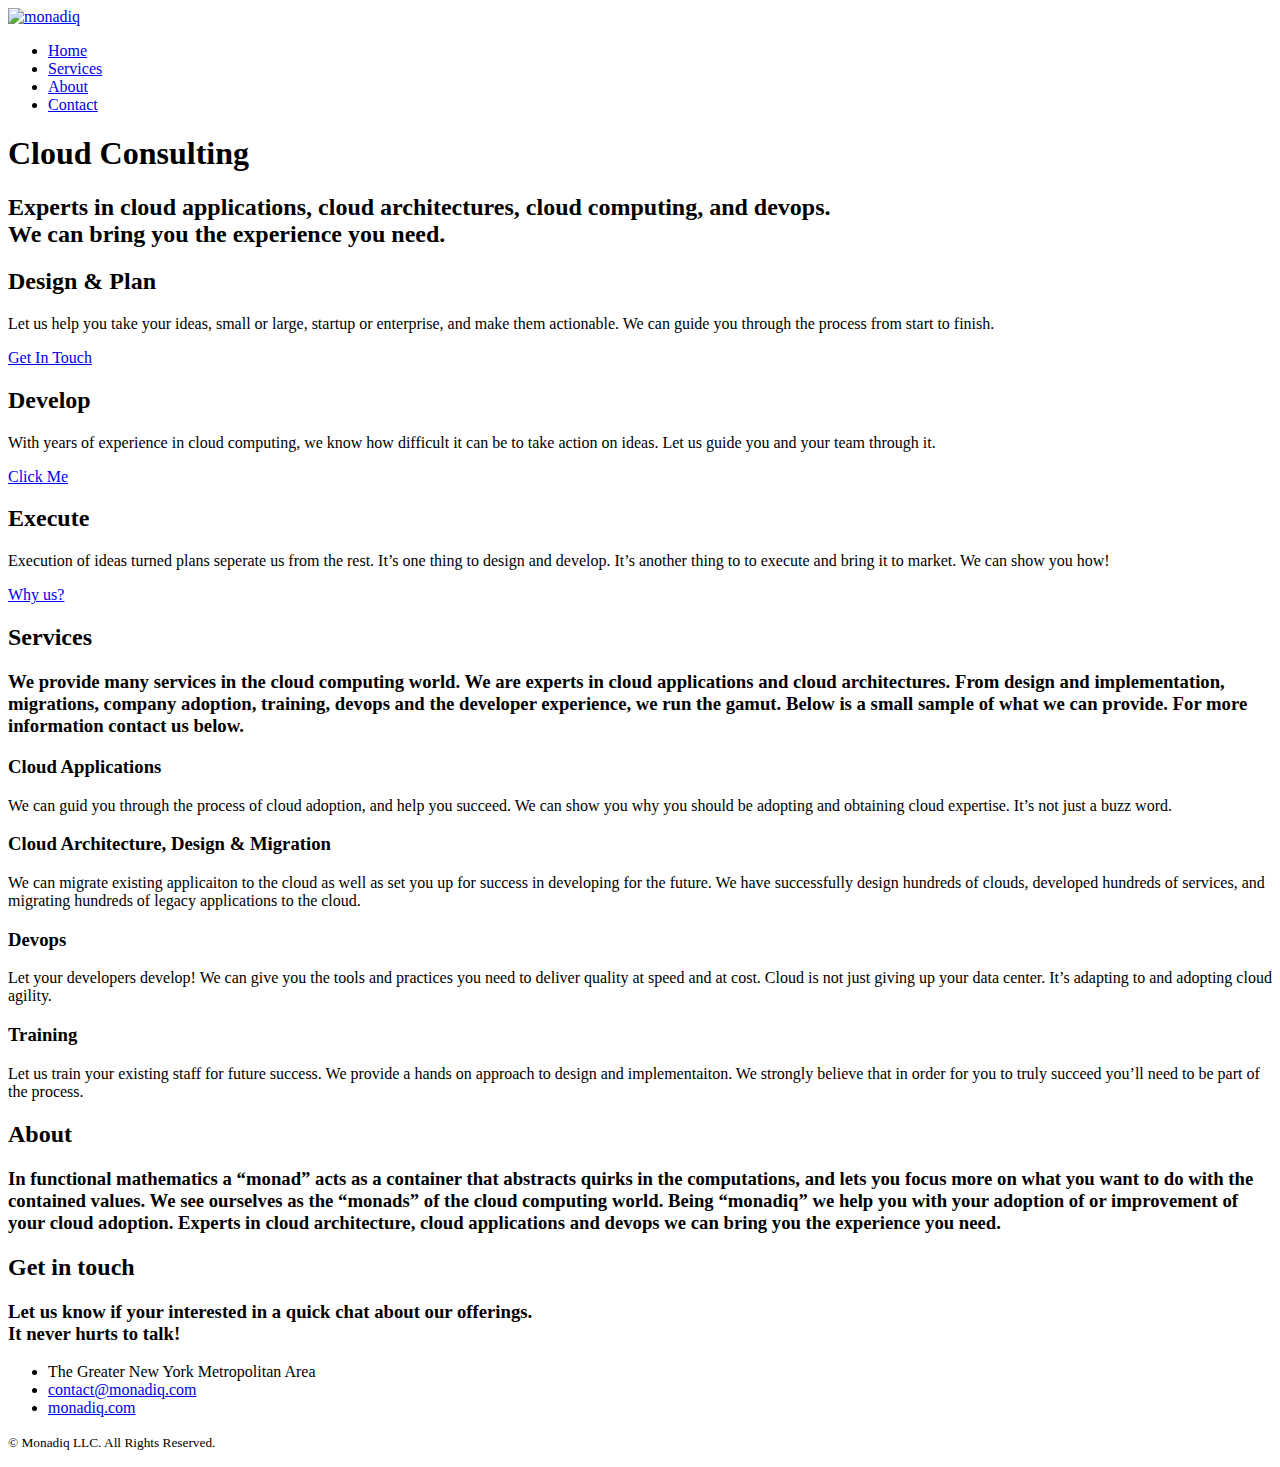
==== index.html @ ca7ffbb7 "Publishing to gh-pages (publish_to_ghpages.sh)" ====
<!DOCTYPE html>




<html>
    <head>
	<meta name="generator" content="Hugo 0.53" />
            <meta charset="utf-8">
    <meta http-equiv="X-UA-Compatible" content="IE=edge">
    <title>monadiq</title>
    <meta name="viewport" content="width=device-width, initial-scale=1">
    <meta name="author" content="Monadiq LLC">
    <meta name="description" content="Monadiq cloud, aws, gcp, devops, application consulting">
    <meta http-equiv="content-language" content="en-us" />
    
    
    <meta property="og:type" content="website" />
    <meta property="og:site_name" content="monadiq">
    <meta property="og:title" content="monadiq">
    <meta property="og:url" content="/">
    <meta property="og:image" content="/images/">
    <meta name="twitter:title" content="monadiq" />
    <meta name="twitter:url" content="/" />
    <meta name="twitter:image" content="/images/" />
    <meta name="twitter:card" content="" />
    
    
    <link rel="canonical" href="/"/>

    
    <link rel="shortcut icon" href="favicon.ico">

    <link href='https://fonts.googleapis.com/css?family=Source+Sans+Pro:400,300,600,400italic,700' rel='stylesheet' type='text/css'>

    
    <link rel="stylesheet" href="/css/style-deps.min.f321f2068bc5b832934e9eb32fdf4650fa324f4d7a8a102cbb58aee7ae71bf0b00b77394a941b11e64320a7fac496cd80399149c5e6f9549c070fa055ccdc829.css" integrity="sha512-8yHyBovFuDKTTp6zL99GUPoyT016ihAsu1iu565xvwsAt3OUqUGxHmQyCn&#43;sSWzYA5kUnF5vlUnAcPoFXM3IKQ==">
    
      
    <link rel="stylesheet" href="/bootstrap.815b1616d095350c9ebb5f67003b7d19ae92b8185551168d74ca5052ece808e6745b57a33bc5a27949bb4b5922bafc38c83a045b3c3f1b0376ed4f39d5b433db.css" integrity="sha512-gVsWFtCVNQyeu19nADt9Ga6SuBhVURaNdMpQUuzoCOZ0W1ejO8WieUm7S1kiuvw4yDoEWzw/GwN27U851bQz2w==">
    
      
    <link rel="stylesheet"  href="/style.03e3108b2dcffe73b0fc70c71392dc4161802241ce9eaed00fd1fae6c4bbd65aa47b1f256360d109dca04913234113a9a2267b70637ff4879b1586f5a9f0cf34.css" integrity="sha512-A&#43;MQiy3P/nOw/HDHE5LcQWGAIkHOnq7QD9H65sS71lqkex8lY2DRCdygSRMjQROpoiZ7cGN/9IebFYb1qfDPNA==">
    
    <script src="js/modernizr-2.6.2.min.js"></script>
    
    

    </head>
    <body>
            <header role="banner" id="fh5co-header" >
        <div class="container">
            
            <nav class="navbar navbar-default">
                <div class="navbar-header">
                    
                    <a href="#" class="js-fh5co-nav-toggle fh5co-nav-toggle" data-toggle="collapse" data-target="#navbar" aria-expanded="false" aria-controls="navbar"><i></i></a>
                    
                    <a class="navbar-brand" href="index.html" style="padding: 5px 0 0 0;">
                        <img id="navbar-brand-logo" src="logo.svg" width="148" height="50" alt="monadiq">
                    </a>
                </div>
                <div id="navbar" class="navbar-collapse collapse">
                  <ul class="nav navbar-nav navbar-right">

                    

                    <li class="active"><a href="#" data-nav-section="home"><span>Home</span></a></li>
                    
                    

                    

                    
                    <li><a href="#" data-nav-section="services"><span>Services</span></a></li> 
                    

                    
                    <li><a href="#" data-nav-section="about"><span>About</span></a></li> 
                    

                    
                    <li><a href="#" data-nav-section="contact"><span>Contact</span></a></li> 
                    

                    
                </ul>
            </div>
        </nav>
        
    </div>
</header>


			<section id="fh5co-home" data-section="home" style="background-image: url(photo.jpg);" data-stellar-background-ratio="0.5">
		<div class="gradient"></div>
		<div class="container">
			<div class="text-wrap">
				<div class="text-inner">
					<div class="row">
						<div class="col-md-8 col-md-offset-2">
							<h1 class="to-animate">Cloud Consulting</h1>
							<h2 class="to-animate">Experts in cloud applications, cloud architectures, cloud computing, and devops. <br/>We can bring you the experience you need.</h2>
						</div>
					</div>
				</div>
			</div>
		</div>
		<div class="slant"></div>
	</section>
		
        	<section id="fh5co-intro">
		<div class="container">
			<div class="row row-bottom-padded-lg">
				
				<div class="fh5co-block to-animate" style="background-image: url(images/img_7.jpg);">
					<div class="overlay-darker"></div>
					<div class="overlay"></div>
					<div class="fh5co-text">
						<i class="fh5co-intro-icon icon-bulb"></i>
						<h2>Design &amp; Plan</h2>
						<p>Let us help you take your ideas, small or large, startup or enterprise, and make them actionable. We can guide you through the process from start to finish.</p>
						
						<p><a href="#" data-nav-section="contact" class="btn btn-primary">Get In Touch</a></p>
						
					</div>
				</div>
				
				<div class="fh5co-block to-animate" style="background-image: url(images/img_8.jpg);">
					<div class="overlay-darker"></div>
					<div class="overlay"></div>
					<div class="fh5co-text">
						<i class="fh5co-intro-icon icon-wrench"></i>
						<h2>Develop</h2>
						<p>With years of experience in cloud computing, we know how difficult it can be to take action on ideas. Let us guide you and your team through it.</p>
						
						<p><a href="#" data-nav-section="services" class="btn btn-primary">Click Me</a></p>
						
					</div>
				</div>
				
				<div class="fh5co-block to-animate" style="background-image: url(images/img_10.jpg);">
					<div class="overlay-darker"></div>
					<div class="overlay"></div>
					<div class="fh5co-text">
						<i class="fh5co-intro-icon icon-bolt"></i>
						<h2>Execute</h2>
						<p>Execution of ideas turned plans seperate us from the rest. It&rsquo;s one thing to design and develop. It&rsquo;s another thing to to execute and bring it to market. We can show you how!</p>
						
						<p><a href="#" data-nav-section="about" class="btn btn-primary">Why us?</a></p>
						
					</div>
				</div>
				
			</div>
			
		</div>
	</section>


		

		

		
        		<section id="fh5co-services" data-section="services" >
		<div class="container">
			<div class="row">
				<div class="col-md-12 section-heading text-left">
					<h2 class=" left-border to-animate">Services</h2>
					<div class="row">
						<div class="col-md-8 subtext to-animate">
							<h3>We provide many services in the cloud computing world. We are experts in cloud applications and cloud architectures. From design and implementation, migrations, company adoption, training, devops and the developer experience, we run the gamut. Below is a small sample of what we can provide. For more information contact us below.</h3>
						</div>
					</div>
				</div>
			</div>
			<div class="row">
			
				<div class="col-md-6 col-sm-6 fh5co-service to-animate">
					<i class="icon to-animate-2 icon-code"></i>
					<h3>Cloud Applications</h3>
					<p>We can guid you through the process of cloud adoption, and help you succeed. We can show you why you should be adopting and obtaining cloud expertise. It&rsquo;s not just a buzz word.</p>
				</div>
				<div class="clearfix visible-sm-block"></div>
			
				<div class="col-md-6 col-sm-6 fh5co-service to-animate">
					<i class="icon to-animate-2 icon-cloud"></i>
					<h3>Cloud Architecture, Design &amp; Migration</h3>
					<p>We can migrate existing applicaiton to the cloud as well as set you up for success in developing for the future. We have successfully design hundreds of clouds, developed hundreds of services, and migrating hundreds of legacy applications to the cloud.</p>
				</div>
				<div class="clearfix visible-sm-block"></div>
			
				<div class="col-md-6 col-sm-6 fh5co-service to-animate">
					<i class="icon to-animate-2 icon-loop"></i>
					<h3>Devops</h3>
					<p>Let your developers develop! We can give you the tools and practices you need to deliver quality at speed and at cost. Cloud is not just giving up your data center. It&rsquo;s adapting to and adopting cloud agility.</p>
				</div>
				<div class="clearfix visible-sm-block"></div>
			
				<div class="col-md-6 col-sm-6 fh5co-service to-animate">
					<i class="icon to-animate-2 icon-monitor"></i>
					<h3>Training</h3>
					<p>Let us train your existing staff for future success. We provide a hands on approach to design and implementaiton. We strongly believe that in order for you to truly succeed you&rsquo;ll need to be part of the process.</p>
				</div>
				<div class="clearfix visible-sm-block"></div>
			
			</div>
		</div>
	</section>
		

		
        		<section id="fh5co-about" data-section="about">
		<div class="container">
			<div class="row">
				<div class="col-md-12 section-heading text-center">
					<h2 class="to-animate">About</h2>
					<div class="row">
						<div class="col-md-8 col-md-offset-2 subtext to-animate">
							<h3>In functional mathematics a &ldquo;monad&rdquo; acts as a container that abstracts quirks in the computations, and lets you focus more on what you want to do with the contained values. We see ourselves as the &ldquo;monads&rdquo; of the cloud computing world. Being &ldquo;monadiq&rdquo; we help you with your adoption of or improvement of your cloud adoption. Experts in cloud architecture, cloud applications and devops we can bring you the experience you need.</h3>
						</div>
					</div>
				</div>
			</div>
			<div class="row">
			
			</div>
		</div>
	</section>
		

		

		
        		<section id="fh5co-contact" data-section="contact">
		<div class="container">
			<div class="row">
				<div class="col-md-12 section-heading text-center">
					<h2 class="to-animate">Get in touch</h2>
					<div class="row">
						<div class="col-md-8 col-md-offset-2 subtext to-animate">
							<h3>Let us know if your interested in a quick chat about our offerings.<br/> It never hurts to talk!</h3>
						</div>
					</div>
				</div>
			</div>
			<div class="row row-bottom-padded-md">
				<div class="col-md-6 to-animate">
					<h3></h3>
					<ul class="fh5co-contact-info">
					
						<li class="fh5co-contact-address "><i class="icon-home"></i>The Greater New York Metropolitan Area</li>
					
						<li class="fh5co-contact-address "><i class="icon-envelope"></i><a href="mailto:contact@monadiq.com?Subject=Interesting%20Services" target="_top">contact@monadiq.com</a></li>
					
						<li class="fh5co-contact-address "><i class="icon-globe"></i><a href="http://www.monadiq.com/" target="_blank">monadiq.com</a></li>
					
					</ul>
				</div>
				
			</div>
		</div>
		
	</section>

        

        
        		<footer id="footer" role="contentinfo">
		<a href="#" class="gotop js-gotop"><i class="icon-arrow-up2"></i></a>
		<div class="container">
			<div class="">
				<div class="col-md-12 text-center">
					<p><small>&copy; Monadiq LLC. All Rights Reserved.</small></p>
				</div>
			</div>
			<div class="row">
				<div class="col-md-12 text-center">
					<ul class="social social-circle">
					
					</ul>
				</div>
			</div>
		</div>
	</footer>

        

        
	<script src="js/jquery.min.js"></script>
	
	<script src="js/jquery.easing.1.3.js"></script>
	
	<script src="js/bootstrap.min.js"></script>
	
	<script src="js/jquery.waypoints.min.js"></script>
	
	<script src="js/jquery.stellar.min.js"></script>
	
	<script src="js/jquery.countTo.js"></script>
	
	<script src="js/jquery.magnific-popup.min.js"></script>
	<script src="js/magnific-popup-options.js"></script>
	
	
	<script src="js/main.js"></script>
    </body>
</html>
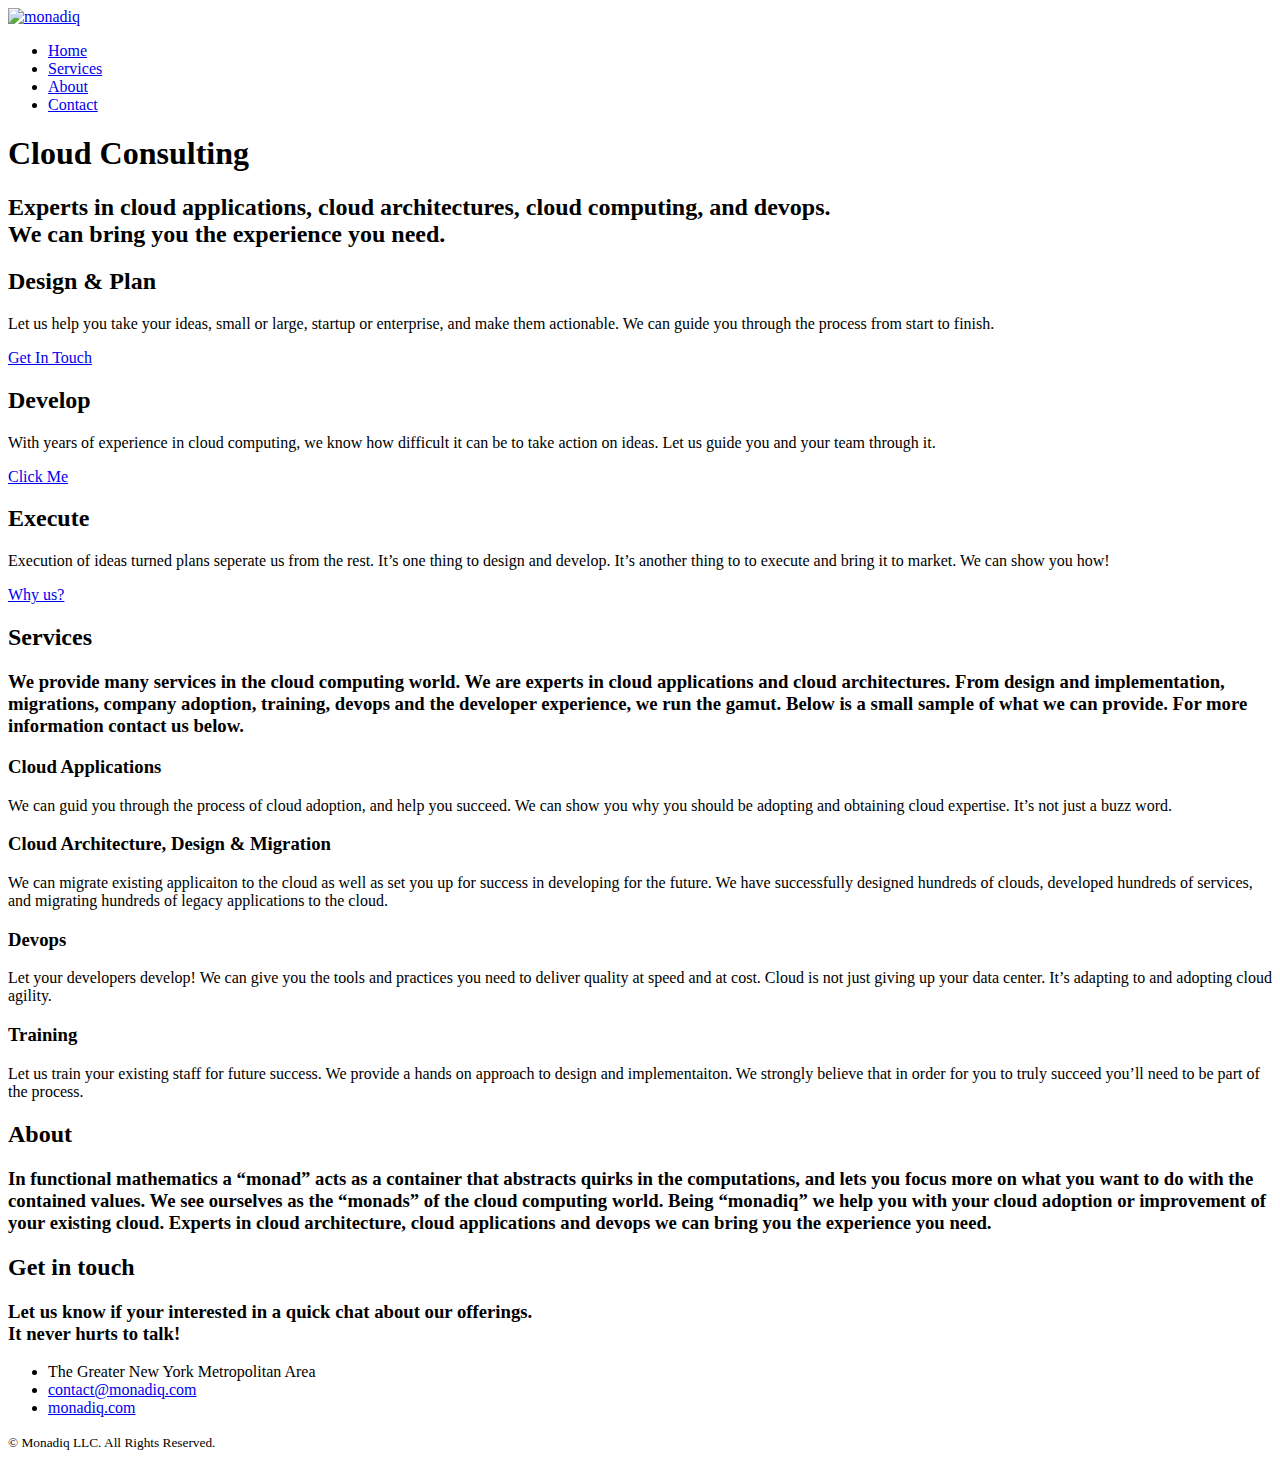
==== commit dc486721: "Publishing to gh-pages (publish_to_ghpages.sh)" ====
--- a/index.html
+++ b/index.html
@@ -34,13 +34,13 @@
     <link href='https://fonts.googleapis.com/css?family=Source+Sans+Pro:400,300,600,400italic,700' rel='stylesheet' type='text/css'>
 
     
-    <link rel="stylesheet" href="/css/style-deps.min.f321f2068bc5b832934e9eb32fdf4650fa324f4d7a8a102cbb58aee7ae71bf0b00b77394a941b11e64320a7fac496cd80399149c5e6f9549c070fa055ccdc829.css" integrity="sha512-8yHyBovFuDKTTp6zL99GUPoyT016ihAsu1iu565xvwsAt3OUqUGxHmQyCn&#43;sSWzYA5kUnF5vlUnAcPoFXM3IKQ==">
+    <link rel="stylesheet" href="/css/style-deps.min.f321f2068bc5b832934e9eb32fdf4650fa324f4d7a8a102cbb58aee7ae71bf0b00b77394a941b11e64320a7fac496cd80399149c5e6f9549c070fa055ccdc829.css" >
     
       
-    <link rel="stylesheet" href="/bootstrap.815b1616d095350c9ebb5f67003b7d19ae92b8185551168d74ca5052ece808e6745b57a33bc5a27949bb4b5922bafc38c83a045b3c3f1b0376ed4f39d5b433db.css" integrity="sha512-gVsWFtCVNQyeu19nADt9Ga6SuBhVURaNdMpQUuzoCOZ0W1ejO8WieUm7S1kiuvw4yDoEWzw/GwN27U851bQz2w==">
+    <link rel="stylesheet" href="/bootstrap.815b1616d095350c9ebb5f67003b7d19ae92b8185551168d74ca5052ece808e6745b57a33bc5a27949bb4b5922bafc38c83a045b3c3f1b0376ed4f39d5b433db.css" >
     
       
-    <link rel="stylesheet"  href="/style.03e3108b2dcffe73b0fc70c71392dc4161802241ce9eaed00fd1fae6c4bbd65aa47b1f256360d109dca04913234113a9a2267b70637ff4879b1586f5a9f0cf34.css" integrity="sha512-A&#43;MQiy3P/nOw/HDHE5LcQWGAIkHOnq7QD9H65sS71lqkex8lY2DRCdygSRMjQROpoiZ7cGN/9IebFYb1qfDPNA==">
+    <link rel="stylesheet"  href="/style.03e3108b2dcffe73b0fc70c71392dc4161802241ce9eaed00fd1fae6c4bbd65aa47b1f256360d109dca04913234113a9a2267b70637ff4879b1586f5a9f0cf34.css" >
     
     <script src="js/modernizr-2.6.2.min.js"></script>
     
@@ -187,7 +187,7 @@
 				<div class="col-md-6 col-sm-6 fh5co-service to-animate">
 					<i class="icon to-animate-2 icon-cloud"></i>
 					<h3>Cloud Architecture, Design &amp; Migration</h3>
-					<p>We can migrate existing applicaiton to the cloud as well as set you up for success in developing for the future. We have successfully design hundreds of clouds, developed hundreds of services, and migrating hundreds of legacy applications to the cloud.</p>
+					<p>We can migrate existing applicaiton to the cloud as well as set you up for success in developing for the future. We have successfully designed hundreds of clouds, developed hundreds of services, and migrating hundreds of legacy applications to the cloud.</p>
 				</div>
 				<div class="clearfix visible-sm-block"></div>
 			
@@ -218,7 +218,7 @@
 					<h2 class="to-animate">About</h2>
 					<div class="row">
 						<div class="col-md-8 col-md-offset-2 subtext to-animate">
-							<h3>In functional mathematics a &ldquo;monad&rdquo; acts as a container that abstracts quirks in the computations, and lets you focus more on what you want to do with the contained values. We see ourselves as the &ldquo;monads&rdquo; of the cloud computing world. Being &ldquo;monadiq&rdquo; we help you with your adoption of or improvement of your cloud adoption. Experts in cloud architecture, cloud applications and devops we can bring you the experience you need.</h3>
+							<h3>In functional mathematics a &ldquo;monad&rdquo; acts as a container that abstracts quirks in the computations, and lets you focus more on what you want to do with the contained values. We see ourselves as the &ldquo;monads&rdquo; of the cloud computing world. Being &ldquo;monadiq&rdquo; we help you with your cloud adoption or improvement of your existing cloud. Experts in cloud architecture, cloud applications and devops we can bring you the experience you need.</h3>
 						</div>
 					</div>
 				</div>
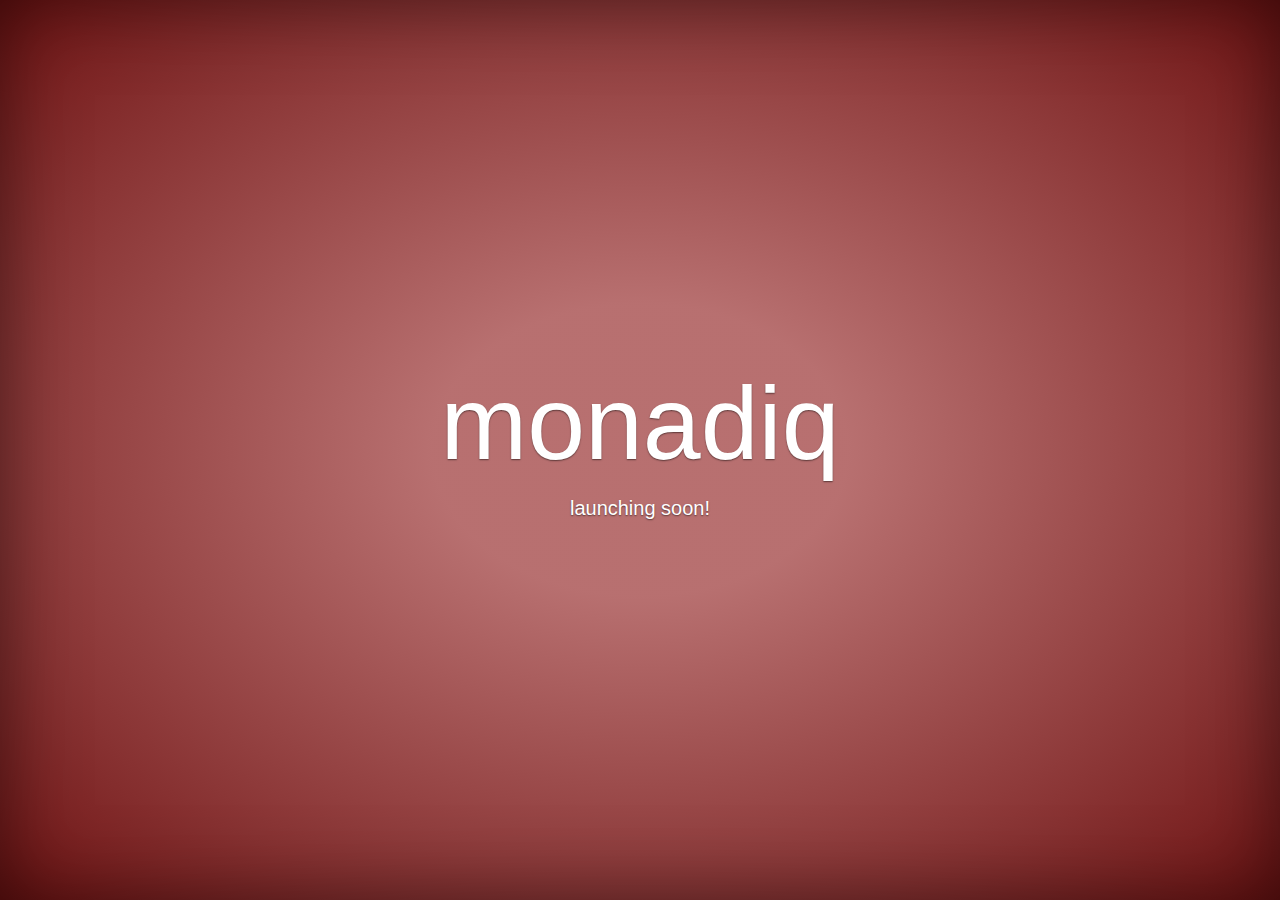
==== commit 3f466f91: "Publishing to gh-pages (publish_to_ghpages.sh)" ====
--- a/index.html
+++ b/index.html
@@ -1,17 +1,13 @@
 <!DOCTYPE html>
-
-
-
-
 <html>
-    <head>
+<head>
 	<meta name="generator" content="Hugo 0.53" />
-            <meta charset="utf-8">
+	    <meta charset="utf-8">
     <meta http-equiv="X-UA-Compatible" content="IE=edge">
     <title>monadiq</title>
     <meta name="viewport" content="width=device-width, initial-scale=1">
     <meta name="author" content="Monadiq LLC">
-    <meta name="description" content="Monadiq cloud, aws, gcp, devops, application consulting">
+    
     <meta http-equiv="content-language" content="en-us" />
     
     
@@ -19,11 +15,6 @@
     <meta property="og:site_name" content="monadiq">
     <meta property="og:title" content="monadiq">
     <meta property="og:url" content="/">
-    <meta property="og:image" content="/images/">
-    <meta name="twitter:title" content="monadiq" />
-    <meta name="twitter:url" content="/" />
-    <meta name="twitter:image" content="/images/" />
-    <meta name="twitter:card" content="" />
     
     
     <link rel="canonical" href="/"/>
@@ -31,279 +22,20 @@
     
     <link rel="shortcut icon" href="favicon.ico">
 
-    <link href='https://fonts.googleapis.com/css?family=Source+Sans+Pro:400,300,600,400italic,700' rel='stylesheet' type='text/css'>
-
-    
-    <link rel="stylesheet" href="/css/style-deps.min.f321f2068bc5b832934e9eb32fdf4650fa324f4d7a8a102cbb58aee7ae71bf0b00b77394a941b11e64320a7fac496cd80399149c5e6f9549c070fa055ccdc829.css" >
-    
-      
-    <link rel="stylesheet" href="/bootstrap.815b1616d095350c9ebb5f67003b7d19ae92b8185551168d74ca5052ece808e6745b57a33bc5a27949bb4b5922bafc38c83a045b3c3f1b0376ed4f39d5b433db.css" >
-    
-      
-    <link rel="stylesheet"  href="/style.03e3108b2dcffe73b0fc70c71392dc4161802241ce9eaed00fd1fae6c4bbd65aa47b1f256360d109dca04913234113a9a2267b70637ff4879b1586f5a9f0cf34.css" >
-    
-    <script src="js/modernizr-2.6.2.min.js"></script>
+    <link href="https://stackpath.bootstrapcdn.com/bootstrap/4.3.1/css/bootstrap.min.css" rel="stylesheet" integrity="sha384-ggOyR0iXCbMQv3Xipma34MD+dH/1fQ784/j6cY/iJTQUOhcWr7x9JvoRxT2MZw1T" crossorigin="anonymous">
     
     
+    <link rel="stylesheet" href="/css/custom.min.6fac629f5865a666881cee0def6be86bf71fd3d9f972c24fabbce9620d059a281a40a1682d74aa972e80486e634557cd5824b2d861fbabe2da47fe789d785f31.css" >
 
-    </head>
-    <body>
-            <header role="banner" id="fh5co-header" >
-        <div class="container">
-            
-            <nav class="navbar navbar-default">
-                <div class="navbar-header">
-                    
-                    <a href="#" class="js-fh5co-nav-toggle fh5co-nav-toggle" data-toggle="collapse" data-target="#navbar" aria-expanded="false" aria-controls="navbar"><i></i></a>
-                    
-                    <a class="navbar-brand" href="index.html" style="padding: 5px 0 0 0;">
-                        <img id="navbar-brand-logo" src="logo.svg" width="148" height="50" alt="monadiq">
-                    </a>
-                </div>
-                <div id="navbar" class="navbar-collapse collapse">
-                  <ul class="nav navbar-nav navbar-right">
-
-                    
-
-                    <li class="active"><a href="#" data-nav-section="home"><span>Home</span></a></li>
-                    
-                    
-
-                    
-
-                    
-                    <li><a href="#" data-nav-section="services"><span>Services</span></a></li> 
-                    
-
-                    
-                    <li><a href="#" data-nav-section="about"><span>About</span></a></li> 
-                    
-
-                    
-                    <li><a href="#" data-nav-section="contact"><span>Contact</span></a></li> 
-                    
-
-                    
-                </ul>
-            </div>
-        </nav>
-        
-    </div>
-</header>
+</head>
+<body class="text-center">
+	<div class="cover-container d-flex w-100 h-100 p-3 mx-auto flex-column justify-content-center">
+		<main role="main" class="inner cover">
+			<h1 class="cover-heading">monadiq</h1>
+			<p class="lead">launching soon!</p>
+		</main>
+	</div>
+</body>
+</html>
 
 
-			<section id="fh5co-home" data-section="home" style="background-image: url(photo.jpg);" data-stellar-background-ratio="0.5">
-		<div class="gradient"></div>
-		<div class="container">
-			<div class="text-wrap">
-				<div class="text-inner">
-					<div class="row">
-						<div class="col-md-8 col-md-offset-2">
-							<h1 class="to-animate">Cloud Consulting</h1>
-							<h2 class="to-animate">Experts in cloud applications, cloud architectures, cloud computing, and devops. <br/>We can bring you the experience you need.</h2>
-						</div>
-					</div>
-				</div>
-			</div>
-		</div>
-		<div class="slant"></div>
-	</section>
-		
-        	<section id="fh5co-intro">
-		<div class="container">
-			<div class="row row-bottom-padded-lg">
-				
-				<div class="fh5co-block to-animate" style="background-image: url(images/img_7.jpg);">
-					<div class="overlay-darker"></div>
-					<div class="overlay"></div>
-					<div class="fh5co-text">
-						<i class="fh5co-intro-icon icon-bulb"></i>
-						<h2>Design &amp; Plan</h2>
-						<p>Let us help you take your ideas, small or large, startup or enterprise, and make them actionable. We can guide you through the process from start to finish.</p>
-						
-						<p><a href="#" data-nav-section="contact" class="btn btn-primary">Get In Touch</a></p>
-						
-					</div>
-				</div>
-				
-				<div class="fh5co-block to-animate" style="background-image: url(images/img_8.jpg);">
-					<div class="overlay-darker"></div>
-					<div class="overlay"></div>
-					<div class="fh5co-text">
-						<i class="fh5co-intro-icon icon-wrench"></i>
-						<h2>Develop</h2>
-						<p>With years of experience in cloud computing, we know how difficult it can be to take action on ideas. Let us guide you and your team through it.</p>
-						
-						<p><a href="#" data-nav-section="services" class="btn btn-primary">Click Me</a></p>
-						
-					</div>
-				</div>
-				
-				<div class="fh5co-block to-animate" style="background-image: url(images/img_10.jpg);">
-					<div class="overlay-darker"></div>
-					<div class="overlay"></div>
-					<div class="fh5co-text">
-						<i class="fh5co-intro-icon icon-bolt"></i>
-						<h2>Execute</h2>
-						<p>Execution of ideas turned plans seperate us from the rest. It&rsquo;s one thing to design and develop. It&rsquo;s another thing to to execute and bring it to market. We can show you how!</p>
-						
-						<p><a href="#" data-nav-section="about" class="btn btn-primary">Why us?</a></p>
-						
-					</div>
-				</div>
-				
-			</div>
-			
-		</div>
-	</section>
-
-
-		
-
-		
-
-		
-        		<section id="fh5co-services" data-section="services" >
-		<div class="container">
-			<div class="row">
-				<div class="col-md-12 section-heading text-left">
-					<h2 class=" left-border to-animate">Services</h2>
-					<div class="row">
-						<div class="col-md-8 subtext to-animate">
-							<h3>We provide many services in the cloud computing world. We are experts in cloud applications and cloud architectures. From design and implementation, migrations, company adoption, training, devops and the developer experience, we run the gamut. Below is a small sample of what we can provide. For more information contact us below.</h3>
-						</div>
-					</div>
-				</div>
-			</div>
-			<div class="row">
-			
-				<div class="col-md-6 col-sm-6 fh5co-service to-animate">
-					<i class="icon to-animate-2 icon-code"></i>
-					<h3>Cloud Applications</h3>
-					<p>We can guid you through the process of cloud adoption, and help you succeed. We can show you why you should be adopting and obtaining cloud expertise. It&rsquo;s not just a buzz word.</p>
-				</div>
-				<div class="clearfix visible-sm-block"></div>
-			
-				<div class="col-md-6 col-sm-6 fh5co-service to-animate">
-					<i class="icon to-animate-2 icon-cloud"></i>
-					<h3>Cloud Architecture, Design &amp; Migration</h3>
-					<p>We can migrate existing applicaiton to the cloud as well as set you up for success in developing for the future. We have successfully designed hundreds of clouds, developed hundreds of services, and migrating hundreds of legacy applications to the cloud.</p>
-				</div>
-				<div class="clearfix visible-sm-block"></div>
-			
-				<div class="col-md-6 col-sm-6 fh5co-service to-animate">
-					<i class="icon to-animate-2 icon-loop"></i>
-					<h3>Devops</h3>
-					<p>Let your developers develop! We can give you the tools and practices you need to deliver quality at speed and at cost. Cloud is not just giving up your data center. It&rsquo;s adapting to and adopting cloud agility.</p>
-				</div>
-				<div class="clearfix visible-sm-block"></div>
-			
-				<div class="col-md-6 col-sm-6 fh5co-service to-animate">
-					<i class="icon to-animate-2 icon-monitor"></i>
-					<h3>Training</h3>
-					<p>Let us train your existing staff for future success. We provide a hands on approach to design and implementaiton. We strongly believe that in order for you to truly succeed you&rsquo;ll need to be part of the process.</p>
-				</div>
-				<div class="clearfix visible-sm-block"></div>
-			
-			</div>
-		</div>
-	</section>
-		
-
-		
-        		<section id="fh5co-about" data-section="about">
-		<div class="container">
-			<div class="row">
-				<div class="col-md-12 section-heading text-center">
-					<h2 class="to-animate">About</h2>
-					<div class="row">
-						<div class="col-md-8 col-md-offset-2 subtext to-animate">
-							<h3>In functional mathematics a &ldquo;monad&rdquo; acts as a container that abstracts quirks in the computations, and lets you focus more on what you want to do with the contained values. We see ourselves as the &ldquo;monads&rdquo; of the cloud computing world. Being &ldquo;monadiq&rdquo; we help you with your cloud adoption or improvement of your existing cloud. Experts in cloud architecture, cloud applications and devops we can bring you the experience you need.</h3>
-						</div>
-					</div>
-				</div>
-			</div>
-			<div class="row">
-			
-			</div>
-		</div>
-	</section>
-		
-
-		
-
-		
-        		<section id="fh5co-contact" data-section="contact">
-		<div class="container">
-			<div class="row">
-				<div class="col-md-12 section-heading text-center">
-					<h2 class="to-animate">Get in touch</h2>
-					<div class="row">
-						<div class="col-md-8 col-md-offset-2 subtext to-animate">
-							<h3>Let us know if your interested in a quick chat about our offerings.<br/> It never hurts to talk!</h3>
-						</div>
-					</div>
-				</div>
-			</div>
-			<div class="row row-bottom-padded-md">
-				<div class="col-md-6 to-animate">
-					<h3></h3>
-					<ul class="fh5co-contact-info">
-					
-						<li class="fh5co-contact-address "><i class="icon-home"></i>The Greater New York Metropolitan Area</li>
-					
-						<li class="fh5co-contact-address "><i class="icon-envelope"></i><a href="mailto:contact@monadiq.com?Subject=Interesting%20Services" target="_top">contact@monadiq.com</a></li>
-					
-						<li class="fh5co-contact-address "><i class="icon-globe"></i><a href="http://www.monadiq.com/" target="_blank">monadiq.com</a></li>
-					
-					</ul>
-				</div>
-				
-			</div>
-		</div>
-		
-	</section>
-
-        
-
-        
-        		<footer id="footer" role="contentinfo">
-		<a href="#" class="gotop js-gotop"><i class="icon-arrow-up2"></i></a>
-		<div class="container">
-			<div class="">
-				<div class="col-md-12 text-center">
-					<p><small>&copy; Monadiq LLC. All Rights Reserved.</small></p>
-				</div>
-			</div>
-			<div class="row">
-				<div class="col-md-12 text-center">
-					<ul class="social social-circle">
-					
-					</ul>
-				</div>
-			</div>
-		</div>
-	</footer>
-
-        
-
-        
-	<script src="js/jquery.min.js"></script>
-	
-	<script src="js/jquery.easing.1.3.js"></script>
-	
-	<script src="js/bootstrap.min.js"></script>
-	
-	<script src="js/jquery.waypoints.min.js"></script>
-	
-	<script src="js/jquery.stellar.min.js"></script>
-	
-	<script src="js/jquery.countTo.js"></script>
-	
-	<script src="js/jquery.magnific-popup.min.js"></script>
-	<script src="js/magnific-popup-options.js"></script>
-	
-	
-	<script src="js/main.js"></script>
-    </body>
-</html>--- a/css/custom.min.6fac629f5865a666881cee0def6be86bf71fd3d9f972c24fabbce9620d059a281a40a1682d74aa972e80486e634557cd5824b2d861fbabe2da47fe789d785f31.css
+++ b/css/custom.min.6fac629f5865a666881cee0def6be86bf71fd3d9f972c24fabbce9620d059a281a40a1682d74aa972e80486e634557cd5824b2d861fbabe2da47fe789d785f31.css
@@ -0,0 +1 @@
+a,a:focus,a:hover{color:#fff}.btn-secondary,.btn-secondary:hover,.btn-secondary:focus{color:#333;text-shadow:none;background-color:#fff;border:.05rem solid #fff}html,body{height:100%;background-color:#333}body{display:-ms-flexbox;display:flex;color:#fff;text-shadow:0 .05rem .1rem rgba(0,0,0,.5);box-shadow:inset 0 0 5rem rgba(0,0,0,.5);background:rgba(217,127,127,.08);background:-moz-radial-gradient(center,ellipse cover,rgba(217,127,127,0.08) 0%,rgba(217,127,127,0.8) 0%,rgba(217,127,127,0.8) 23%,rgba(127,11,11,0.8) 100%);background:-webkit-gradient(radial,center center,0px,center center,100%,color-stop(0%,rgba(217,127,127,0.08)),color-stop(0%,rgba(217,127,127,0.8)),color-stop(23%,rgba(217,127,127,0.8)),color-stop(100%,rgba(127,11,11,0.8)));background:-webkit-radial-gradient(center,ellipse cover,rgba(217,127,127,0.08) 0%,rgba(217,127,127,0.8) 0%,rgba(217,127,127,0.8) 23%,rgba(127,11,11,0.8) 100%);background:-o-radial-gradient(center,ellipse cover,rgba(217,127,127,0.08) 0%,rgba(217,127,127,0.8) 0%,rgba(217,127,127,0.8) 23%,rgba(127,11,11,0.8) 100%);background:-ms-radial-gradient(center,ellipse cover,rgba(217,127,127,0.08) 0%,rgba(217,127,127,0.8) 0%,rgba(217,127,127,0.8) 23%,rgba(127,11,11,0.8) 100%);background:radial-gradient(ellipse at center,rgba(217,127,127,0.08) 0%,rgba(217,127,127,0.8) 0%,rgba(217,127,127,0.8) 23%,rgba(127,11,11,0.8) 100%);filter:progid:DXImageTransform.Microsoft.gradient( startColorstr='#d97f7f',endColorstr='#7f0b0b',GradientType=1 )}.cover-container{max-width:42em}.cover-heading{font-size:6.5em}.cover{padding:0 1.5rem}.cover .btn-lg{padding:.75rem 1.25rem;font-weight:700}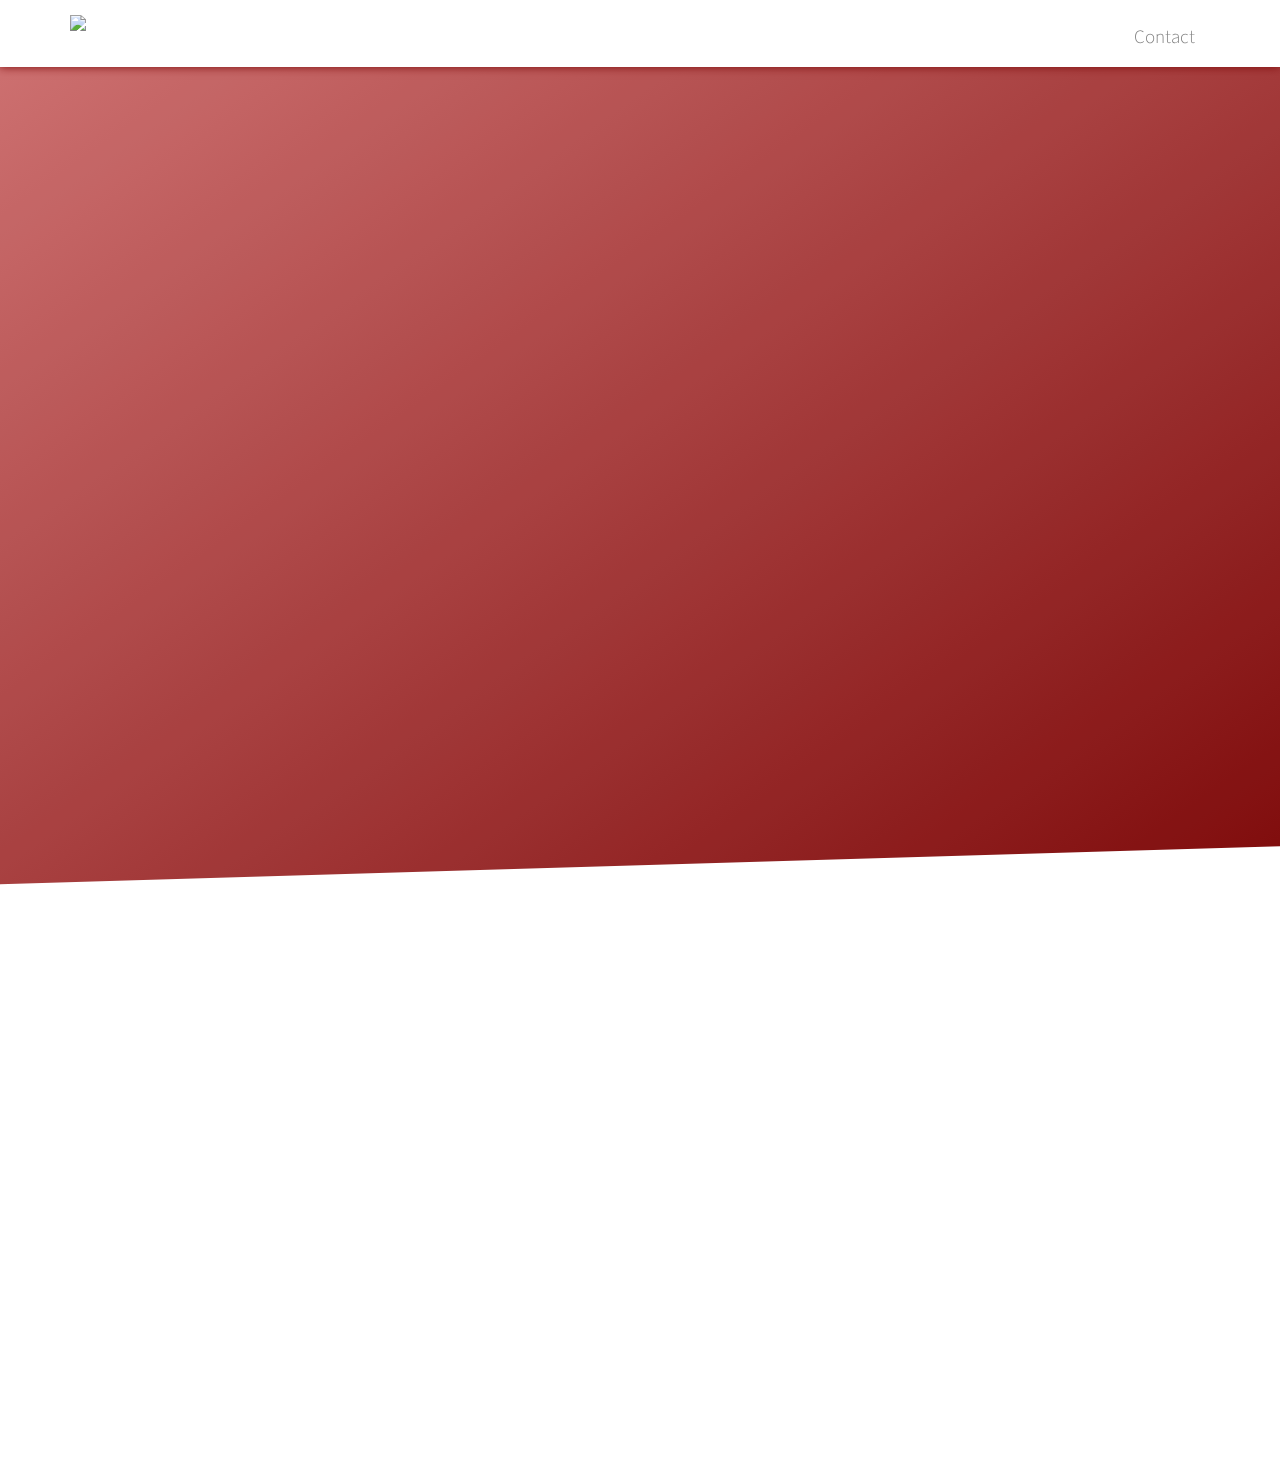
==== commit 8f3c4bc5: "Publishing to gh-pages (publish_to_ghpages.sh)" ====
--- a/index.html
+++ b/index.html
@@ -1,7 +1,12 @@
 <!DOCTYPE html>
+
+
+
+
 <html>
+
 <head>
-	<meta name="generator" content="Hugo 0.53" />
+	<meta name="generator" content="Hugo 0.98.0" />
 	    <meta charset="utf-8">
     <meta http-equiv="X-UA-Compatible" content="IE=edge">
     <title>monadiq</title>
@@ -15,6 +20,11 @@
     <meta property="og:site_name" content="monadiq">
     <meta property="og:title" content="monadiq">
     <meta property="og:url" content="/">
+    <meta property="og:image" content="/images/">
+    <meta name="twitter:title" content="monadiq" />
+    <meta name="twitter:url" content="/" />
+    <meta name="twitter:image" content="/images/" />
+    <meta name="twitter:card" content="" />
     
     
     <link rel="canonical" href="/"/>
@@ -22,20 +32,148 @@
     
     <link rel="shortcut icon" href="favicon.ico">
 
-    <link href="https://stackpath.bootstrapcdn.com/bootstrap/4.3.1/css/bootstrap.min.css" rel="stylesheet" integrity="sha384-ggOyR0iXCbMQv3Xipma34MD+dH/1fQ784/j6cY/iJTQUOhcWr7x9JvoRxT2MZw1T" crossorigin="anonymous">
+    <link href='https://fonts.googleapis.com/css?family=Source+Sans+Pro:400,300,600,400italic,700' rel='stylesheet' type='text/css'>
+
+    
+    <link rel="stylesheet" href="/css/style-deps.min.f005d8c1fc6931a9faeb7b25ad56f354ca8aa191f05a617ed3a826b459cfaf8ab9c00deca1fce5026330f3ecef92274b7e49da7c334dc58d38367b36915479fe.css" >
+    
+      
+    <link rel="stylesheet" href="/bootstrap.6cc6f3437662fa91abf5c04bfdec91a7f2424842b78d21e7d6743aff64d88b045bd6cd35f9b52c4e5d5cd2a872f9a417dfcc9206abeb0950253965354f6d1c9d.css" >
+    
+      
+    <link rel="stylesheet"  href="/style.409059f461083b40867f32d0490a3b5aa1e38848b35913493418d16ac13bc99e906a91005a4d7992bf815142ae06a76057786ed5741d88b21a41b38a99225750.css" >
+    
+    <script src="js/modernizr-2.6.2.min.js"></script>
     
     
-    <link rel="stylesheet" href="/css/custom.min.6fac629f5865a666881cee0def6be86bf71fd3d9f972c24fabbce9620d059a281a40a1682d74aa972e80486e634557cd5824b2d861fbabe2da47fe789d785f31.css" >
 
 </head>
-<body class="text-center">
-	<div class="cover-container d-flex w-100 h-100 p-3 mx-auto flex-column justify-content-center">
-		<main role="main" class="inner cover">
-			<h1 class="cover-heading">monadiq</h1>
-			<p class="lead">launching soon!</p>
-		</main>
-	</div>
-</body>
-</html>
+
+<body>
+	    <header role="banner" id="fh5co-header" >
+        <div class="container">
+            
+            <nav class="navbar navbar-default">
+                <div class="navbar-header">
+                    
+                    <a href="#" class="js-fh5co-nav-toggle fh5co-nav-toggle" data-toggle="collapse" data-target="#navbar" aria-expanded="false" aria-controls="navbar"><i></i></a>
+                    
+                    <a class="navbar-brand" href="index.html" style="padding: 5px 0 0 0;">
+                        <img id="navbar-brand-logo" src="logo.svg" width="148" height="50" alt="monadiq">
+                    </a>
+                </div>
+                <div id="navbar" class="navbar-collapse collapse">
+                  <ul class="nav navbar-nav navbar-right">
+
+                    
+
+                    <li class="active"><a href="#" data-nav-section="home"><span></span></a></li>
+                    
+                    
+
+                    
+
+                    
+
+                    
+
+                    
+                    <li><a href="#" data-nav-section="contact"><span>Contact</span></a></li> 
+                    
+
+                    
+                </ul>
+            </div>
+        </nav>
+        
+    </div>
+</header>
 
 
+		<section id="fh5co-home" data-section="home" style="background-image: url(photo.jpg);" data-stellar-background-ratio="0.5">
+		<div class="gradient"></div>
+		<div class="container">
+			<div class="text-wrap">
+				<div class="text-inner">
+					<div class="row">
+						<div class="col-md-8 col-md-offset-2">
+							<h1 class="to-animate">monadiq</h1>
+							<h2 class="to-animate">Software | Devops | Site Reliability | Product Development</h2>
+						</div>
+					</div>
+				</div>
+			</div>
+		</div>
+		<div class="slant"></div>
+	</section>
+
+		<section id="fh5co-intro">
+		<div class="container">
+			<div class="row row-bottom-padded-lg">
+				
+			</div>
+			
+		</div>
+	</section>
+
+
+	
+
+	
+
+	
+
+	
+
+	
+
+	
+	<section id="fh5co-contact" data-section="contact">
+	<div class="container">
+		<div class="row">
+			<div class="col-md-12 section-heading text-center">
+				<h2 class="to-animate">Contact Us</h2>
+				
+			</div>
+		</div>
+		<div class="row row-bottom-padded-md">
+			<div class="col-md-6 to-animate" style="width: 100%; text-align: center;">
+				
+				
+				
+				
+				<h2><a href="mailto:contact@monadiq.com">contact@monadiq.com</a></h2>
+				
+				
+			</div>
+			
+		</div>
+	</div>
+	
+</section>
+
+	
+
+	
+
+	
+	<script src="js/jquery.min.js"></script>
+	
+	<script src="js/jquery.easing.1.3.js"></script>
+	
+	<script src="js/bootstrap.min.js"></script>
+	
+	<script src="js/jquery.waypoints.min.js"></script>
+	
+	<script src="js/jquery.stellar.min.js"></script>
+	
+	<script src="js/jquery.countTo.js"></script>
+	
+	<script src="js/jquery.magnific-popup.min.js"></script>
+	<script src="js/magnific-popup-options.js"></script>
+	
+	
+	<script src="js/main.js"></script>
+</body>
+
+</html>
--- a/css/style-deps.min.f005d8c1fc6931a9faeb7b25ad56f354ca8aa191f05a617ed3a826b459cfaf8ab9c00deca1fce5026330f3ecef92274b7e49da7c334dc58d38367b36915479fe.css
+++ b/css/style-deps.min.f005d8c1fc6931a9faeb7b25ad56f354ca8aa191f05a617ed3a826b459cfaf8ab9c00deca1fce5026330f3ecef92274b7e49da7c334dc58d38367b36915479fe.css
@@ -0,0 +1,3 @@
+.leaflet-pane,.leaflet-tile,.leaflet-marker-icon,.leaflet-marker-shadow,.leaflet-tile-container,.leaflet-pane>svg,.leaflet-pane>canvas,.leaflet-zoom-box,.leaflet-image-layer,.leaflet-layer{position:absolute;left:0;top:0}.leaflet-container{overflow:hidden}.leaflet-tile,.leaflet-marker-icon,.leaflet-marker-shadow{-webkit-user-select:none;-moz-user-select:none;user-select:none;-webkit-user-drag:none}.leaflet-safari .leaflet-tile{image-rendering:-webkit-optimize-contrast}.leaflet-safari .leaflet-tile-container{width:1600px;height:1600px;-webkit-transform-origin:0 0}.leaflet-marker-icon,.leaflet-marker-shadow{display:block}.leaflet-container .leaflet-overlay-pane svg,.leaflet-container .leaflet-marker-pane img,.leaflet-container .leaflet-shadow-pane img,.leaflet-container .leaflet-tile-pane img,.leaflet-container img.leaflet-image-layer,.leaflet-container .leaflet-tile{max-width:none!important;max-height:none!important}.leaflet-container.leaflet-touch-zoom{-ms-touch-action:pan-x pan-y;touch-action:pan-x pan-y}.leaflet-container.leaflet-touch-drag{-ms-touch-action:pinch-zoom;touch-action:none;touch-action:pinch-zoom}.leaflet-container.leaflet-touch-drag.leaflet-touch-zoom{-ms-touch-action:none;touch-action:none}.leaflet-container{-webkit-tap-highlight-color:transparent}.leaflet-container a{-webkit-tap-highlight-color:rgba(51,181,229,.4)}.leaflet-tile{filter:inherit;visibility:hidden}.leaflet-tile-loaded{visibility:inherit}.leaflet-zoom-box{width:0;height:0;-moz-box-sizing:border-box;box-sizing:border-box;z-index:800}.leaflet-overlay-pane svg{-moz-user-select:none}.leaflet-pane{z-index:400}.leaflet-tile-pane{z-index:200}.leaflet-overlay-pane{z-index:400}.leaflet-shadow-pane{z-index:500}.leaflet-marker-pane{z-index:600}.leaflet-tooltip-pane{z-index:650}.leaflet-popup-pane{z-index:700}.leaflet-map-pane canvas{z-index:100}.leaflet-map-pane svg{z-index:200}.leaflet-vml-shape{width:1px;height:1px}.lvml{behavior:url(#default#VML);display:inline-block;position:absolute}.leaflet-control{position:relative;z-index:800;pointer-events:visiblePainted;pointer-events:auto}.leaflet-top,.leaflet-bottom{position:absolute;z-index:1000;pointer-events:none}.leaflet-top{top:0}.leaflet-right{right:0}.leaflet-bottom{bottom:0}.leaflet-left{left:0}.leaflet-control{float:left;clear:both}.leaflet-right .leaflet-control{float:right}.leaflet-top .leaflet-control{margin-top:10px}.leaflet-bottom .leaflet-control{margin-bottom:10px}.leaflet-left .leaflet-control{margin-left:10px}.leaflet-right .leaflet-control{margin-right:10px}.leaflet-fade-anim .leaflet-tile{will-change:opacity}.leaflet-fade-anim .leaflet-popup{opacity:0;-webkit-transition:opacity .2s linear;-moz-transition:opacity .2s linear;transition:opacity .2s linear}.leaflet-fade-anim .leaflet-map-pane .leaflet-popup{opacity:1}.leaflet-zoom-animated{-webkit-transform-origin:0 0;-ms-transform-origin:0 0;transform-origin:0 0}.leaflet-zoom-anim .leaflet-zoom-animated{will-change:transform}.leaflet-zoom-anim .leaflet-zoom-animated{-webkit-transition:-webkit-transform .25s cubic-bezier(0,0,.25,1);-moz-transition:-moz-transform .25s cubic-bezier(0,0,.25,1);transition:transform .25s cubic-bezier(0,0,.25,1)}.leaflet-zoom-anim .leaflet-tile,.leaflet-pan-anim .leaflet-tile{-webkit-transition:none;-moz-transition:none;transition:none}.leaflet-zoom-anim .leaflet-zoom-hide{visibility:hidden}.leaflet-interactive{cursor:pointer}.leaflet-grab{cursor:-webkit-grab;cursor:-moz-grab;cursor:grab}.leaflet-crosshair,.leaflet-crosshair .leaflet-interactive{cursor:crosshair}.leaflet-popup-pane,.leaflet-control{cursor:auto}.leaflet-dragging .leaflet-grab,.leaflet-dragging .leaflet-grab .leaflet-interactive,.leaflet-dragging .leaflet-marker-draggable{cursor:move;cursor:-webkit-grabbing;cursor:-moz-grabbing;cursor:grabbing}.leaflet-marker-icon,.leaflet-marker-shadow,.leaflet-image-layer,.leaflet-pane>svg path,.leaflet-tile-container{pointer-events:none}.leaflet-marker-icon.leaflet-interactive,.leaflet-image-layer.leaflet-interactive,.leaflet-pane>svg path.leaflet-interactive{pointer-events:visiblePainted;pointer-events:auto}.leaflet-container{background:#ddd;outline:0}.leaflet-container a{color:#0078a8}.leaflet-container a.leaflet-active{outline:2px solid orange}.leaflet-zoom-box{border:2px dotted #38f;background:rgba(255,255,255,.5)}.leaflet-container{font:12px/1.5 helvetica neue,Arial,Helvetica,sans-serif}.leaflet-bar{box-shadow:0 1px 5px rgba(0,0,0,.65);border-radius:4px}.leaflet-bar a,.leaflet-bar a:hover{background-color:#fff;border-bottom:1px solid #ccc;width:26px;height:26px;line-height:26px;display:block;text-align:center;text-decoration:none;color:#000}.leaflet-bar a,.leaflet-control-layers-toggle{background-position:50%;background-repeat:no-repeat;display:block}.leaflet-bar a:hover{background-color:#f4f4f4}.leaflet-bar a:first-child{border-top-left-radius:4px;border-top-right-radius:4px}.leaflet-bar a:last-child{border-bottom-left-radius:4px;border-bottom-right-radius:4px;border-bottom:none}.leaflet-bar a.leaflet-disabled{cursor:default;background-color:#f4f4f4;color:#bbb}.leaflet-touch .leaflet-bar a{width:30px;height:30px;line-height:30px}.leaflet-touch .leaflet-bar a:first-child{border-top-left-radius:2px;border-top-right-radius:2px}.leaflet-touch .leaflet-bar a:last-child{border-bottom-left-radius:2px;border-bottom-right-radius:2px}.leaflet-control-zoom-in,.leaflet-control-zoom-out{font:700 18px lucida console,Monaco,monospace;text-indent:1px}.leaflet-touch .leaflet-control-zoom-in,.leaflet-touch .leaflet-control-zoom-out{font-size:22px}.leaflet-control-layers{box-shadow:0 1px 5px rgba(0,0,0,.4);background:#fff;border-radius:5px}.leaflet-control-layers-toggle{background-image:url(images/layers.png);width:36px;height:36px}.leaflet-retina .leaflet-control-layers-toggle{background-image:url(images/layers-2x.png);background-size:26px 26px}.leaflet-touch .leaflet-control-layers-toggle{width:44px;height:44px}.leaflet-control-layers .leaflet-control-layers-list,.leaflet-control-layers-expanded .leaflet-control-layers-toggle{display:none}.leaflet-control-layers-expanded .leaflet-control-layers-list{display:block;position:relative}.leaflet-control-layers-expanded{padding:6px 10px 6px 6px;color:#333;background:#fff}.leaflet-control-layers-scrollbar{overflow-y:scroll;overflow-x:hidden;padding-right:5px}.leaflet-control-layers-selector{margin-top:2px;position:relative;top:1px}.leaflet-control-layers label{display:block}.leaflet-control-layers-separator{height:0;border-top:1px solid #ddd;margin:5px -10px 5px -6px}.leaflet-default-icon-path{background-image:url(images/marker-icon.png)}.leaflet-container .leaflet-control-attribution{background:#fff;background:rgba(255,255,255,.7);margin:0}.leaflet-control-attribution,.leaflet-control-scale-line{padding:0 5px;color:#333}.leaflet-control-attribution a{text-decoration:none}.leaflet-control-attribution a:hover{text-decoration:underline}.leaflet-container .leaflet-control-attribution,.leaflet-container .leaflet-control-scale{font-size:11px}.leaflet-left .leaflet-control-scale{margin-left:5px}.leaflet-bottom .leaflet-control-scale{margin-bottom:5px}.leaflet-control-scale-line{border:2px solid #777;border-top:none;line-height:1.1;padding:2px 5px 1px;font-size:11px;white-space:nowrap;overflow:hidden;-moz-box-sizing:border-box;box-sizing:border-box;background:#fff;background:rgba(255,255,255,.5)}.leaflet-control-scale-line:not(:first-child){border-top:2px solid #777;border-bottom:none;margin-top:-2px}.leaflet-control-scale-line:not(:first-child):not(:last-child){border-bottom:2px solid #777}.leaflet-touch .leaflet-control-attribution,.leaflet-touch .leaflet-control-layers,.leaflet-touch .leaflet-bar{box-shadow:none}.leaflet-touch .leaflet-control-layers,.leaflet-touch .leaflet-bar{border:2px solid rgba(0,0,0,.2);background-clip:padding-box}.leaflet-popup{position:absolute;text-align:center;margin-bottom:20px}.leaflet-popup-content-wrapper{padding:1px;text-align:left;border-radius:12px}.leaflet-popup-content{margin:13px 19px;line-height:1.4}.leaflet-popup-content p{margin:18px 0}.leaflet-popup-tip-container{width:40px;height:20px;position:absolute;left:50%;margin-left:-20px;overflow:hidden;pointer-events:none}.leaflet-popup-tip{width:17px;height:17px;padding:1px;margin:-10px auto 0;-webkit-transform:rotate(45deg);-moz-transform:rotate(45deg);-ms-transform:rotate(45deg);transform:rotate(45deg)}.leaflet-popup-content-wrapper,.leaflet-popup-tip{background:#fff;color:#333;box-shadow:0 3px 14px rgba(0,0,0,.4)}.leaflet-container a.leaflet-popup-close-button{position:absolute;top:0;right:0;padding:4px 4px 0 0;border:none;text-align:center;width:18px;height:14px;font:16px/14px Tahoma,Verdana,sans-serif;color:#c3c3c3;text-decoration:none;font-weight:700;background:0 0}.leaflet-container a.leaflet-popup-close-button:hover{color:#999}.leaflet-popup-scrolled{overflow:auto;border-bottom:1px solid #ddd;border-top:1px solid #ddd}.leaflet-oldie .leaflet-popup-content-wrapper{zoom:1}.leaflet-oldie .leaflet-popup-tip{width:24px;margin:0 auto;-ms-filter:"progid:DXImageTransform.Microsoft.Matrix(M11=0.70710678, M12=0.70710678, M21=-0.70710678, M22=0.70710678)";filter:progid:DXImageTransform.Microsoft.Matrix(M11=0.70710678,M12=0.70710678,M21=-0.70710678,M22=0.70710678)}.leaflet-oldie .leaflet-popup-tip-container{margin-top:-1px}.leaflet-oldie .leaflet-control-zoom,.leaflet-oldie .leaflet-control-layers,.leaflet-oldie .leaflet-popup-content-wrapper,.leaflet-oldie .leaflet-popup-tip{border:1px solid #999}.leaflet-div-icon{background:#fff;border:1px solid #666}.leaflet-tooltip{position:absolute;padding:6px;background-color:#fff;border:1px solid #fff;border-radius:3px;color:#222;white-space:nowrap;-webkit-user-select:none;-moz-user-select:none;-ms-user-select:none;user-select:none;pointer-events:none;box-shadow:0 1px 3px rgba(0,0,0,.4)}.leaflet-tooltip.leaflet-clickable{cursor:pointer;pointer-events:auto}.leaflet-tooltip-top:before,.leaflet-tooltip-bottom:before,.leaflet-tooltip-left:before,.leaflet-tooltip-right:before{position:absolute;pointer-events:none;border:6px solid transparent;background:0 0;content:""}.leaflet-tooltip-bottom{margin-top:6px}.leaflet-tooltip-top{margin-top:-6px}.leaflet-tooltip-bottom:before,.leaflet-tooltip-top:before{left:50%;margin-left:-6px}.leaflet-tooltip-top:before{bottom:0;margin-bottom:-12px;border-top-color:#fff}.leaflet-tooltip-bottom:before{top:0;margin-top:-12px;margin-left:-6px;border-bottom-color:#fff}.leaflet-tooltip-left{margin-left:-6px}.leaflet-tooltip-right{margin-left:6px}.leaflet-tooltip-left:before,.leaflet-tooltip-right:before{top:50%;margin-top:-6px}.leaflet-tooltip-left:before{right:0;margin-right:-12px;border-left-color:#fff}.leaflet-tooltip-right:before{left:0;margin-left:-12px;border-right-color:#fff}@charset "UTF-8";/*!Animate.css - http://daneden.me/animate
+Licensed under the MIT license - http://opensource.org/licenses/MIT
+Copyright (c) 2015 Daniel Eden*/.animated{-webkit-animation-duration:1s;animation-duration:1s;-webkit-animation-fill-mode:both;animation-fill-mode:both}.animated.infinite{-webkit-animation-iteration-count:infinite;animation-iteration-count:infinite}.animated.hinge{-webkit-animation-duration:2s;animation-duration:2s}.animated.bounceIn,.animated.bounceOut{-webkit-animation-duration:.75s;animation-duration:.75s}.animated.flipOutX,.animated.flipOutY{-webkit-animation-duration:.75s;animation-duration:.75s}@-webkit-keyframes bounce{from,20%,53%,80%,to{-webkit-animation-timing-function:cubic-bezier(.215,.61,.355,1);animation-timing-function:cubic-bezier(.215,.61,.355,1);-webkit-transform:translate3d(0,0,0);transform:translate3d(0,0,0)}40%,43%{-webkit-animation-timing-function:cubic-bezier(.755,.05,.855,.06);animation-timing-function:cubic-bezier(.755,.05,.855,.06);-webkit-transform:translate3d(0,-30px,0);transform:translate3d(0,-30px,0)}70%{-webkit-animation-timing-function:cubic-bezier(.755,.05,.855,.06);animation-timing-function:cubic-bezier(.755,.05,.855,.06);-webkit-transform:translate3d(0,-15px,0);transform:translate3d(0,-15px,0)}90%{-webkit-transform:translate3d(0,-4px,0);transform:translate3d(0,-4px,0)}}@keyframes bounce{from,20%,53%,80%,to{-webkit-animation-timing-function:cubic-bezier(.215,.61,.355,1);animation-timing-function:cubic-bezier(.215,.61,.355,1);-webkit-transform:translate3d(0,0,0);transform:translate3d(0,0,0)}40%,43%{-webkit-animation-timing-function:cubic-bezier(.755,.05,.855,.06);animation-timing-function:cubic-bezier(.755,.05,.855,.06);-webkit-transform:translate3d(0,-30px,0);transform:translate3d(0,-30px,0)}70%{-webkit-animation-timing-function:cubic-bezier(.755,.05,.855,.06);animation-timing-function:cubic-bezier(.755,.05,.855,.06);-webkit-transform:translate3d(0,-15px,0);transform:translate3d(0,-15px,0)}90%{-webkit-transform:translate3d(0,-4px,0);transform:translate3d(0,-4px,0)}}.bounce{-webkit-animation-name:bounce;animation-name:bounce;-webkit-transform-origin:center bottom;transform-origin:center bottom}@-webkit-keyframes flash{from,50%,to{opacity:1}25%,75%{opacity:0}}@keyframes flash{from,50%,to{opacity:1}25%,75%{opacity:0}}.flash{-webkit-animation-name:flash;animation-name:flash}@-webkit-keyframes pulse{from{-webkit-transform:scale3d(1,1,1);transform:scale3d(1,1,1)}50%{-webkit-transform:scale3d(1.05,1.05,1.05);transform:scale3d(1.05,1.05,1.05)}to{-webkit-transform:scale3d(1,1,1);transform:scale3d(1,1,1)}}@keyframes pulse{from{-webkit-transform:scale3d(1,1,1);transform:scale3d(1,1,1)}50%{-webkit-transform:scale3d(1.05,1.05,1.05);transform:scale3d(1.05,1.05,1.05)}to{-webkit-transform:scale3d(1,1,1);transform:scale3d(1,1,1)}}.pulse{-webkit-animation-name:pulse;animation-name:pulse}@-webkit-keyframes rubberBand{from{-webkit-transform:scale3d(1,1,1);transform:scale3d(1,1,1)}30%{-webkit-transform:scale3d(1.25,.75,1);transform:scale3d(1.25,.75,1)}40%{-webkit-transform:scale3d(.75,1.25,1);transform:scale3d(.75,1.25,1)}50%{-webkit-transform:scale3d(1.15,.85,1);transform:scale3d(1.15,.85,1)}65%{-webkit-transform:scale3d(.95,1.05,1);transform:scale3d(.95,1.05,1)}75%{-webkit-transform:scale3d(1.05,.95,1);transform:scale3d(1.05,.95,1)}to{-webkit-transform:scale3d(1,1,1);transform:scale3d(1,1,1)}}@keyframes rubberBand{from{-webkit-transform:scale3d(1,1,1);transform:scale3d(1,1,1)}30%{-webkit-transform:scale3d(1.25,.75,1);transform:scale3d(1.25,.75,1)}40%{-webkit-transform:scale3d(.75,1.25,1);transform:scale3d(.75,1.25,1)}50%{-webkit-transform:scale3d(1.15,.85,1);transform:scale3d(1.15,.85,1)}65%{-webkit-transform:scale3d(.95,1.05,1);transform:scale3d(.95,1.05,1)}75%{-webkit-transform:scale3d(1.05,.95,1);transform:scale3d(1.05,.95,1)}to{-webkit-transform:scale3d(1,1,1);transform:scale3d(1,1,1)}}.rubberBand{-webkit-animation-name:rubberBand;animation-name:rubberBand}@-webkit-keyframes shake{from,to{-webkit-transform:translate3d(0,0,0);transform:translate3d(0,0,0)}10%,30%,50%,70%,90%{-webkit-transform:translate3d(-10px,0,0);transform:translate3d(-10px,0,0)}20%,40%,60%,80%{-webkit-transform:translate3d(10px,0,0);transform:translate3d(10px,0,0)}}@keyframes shake{from,to{-webkit-transform:translate3d(0,0,0);transform:translate3d(0,0,0)}10%,30%,50%,70%,90%{-webkit-transform:translate3d(-10px,0,0);transform:translate3d(-10px,0,0)}20%,40%,60%,80%{-webkit-transform:translate3d(10px,0,0);transform:translate3d(10px,0,0)}}.shake{-webkit-animation-name:shake;animation-name:shake}@-webkit-keyframes swing{20%{-webkit-transform:rotate3d(0,0,1,15deg);transform:rotate3d(0,0,1,15deg)}40%{-webkit-transform:rotate3d(0,0,1,-10deg);transform:rotate3d(0,0,1,-10deg)}60%{-webkit-transform:rotate3d(0,0,1,5deg);transform:rotate3d(0,0,1,5deg)}80%{-webkit-transform:rotate3d(0,0,1,-5deg);transform:rotate3d(0,0,1,-5deg)}to{-webkit-transform:rotate3d(0,0,1,0);transform:rotate3d(0,0,1,0)}}@keyframes swing{20%{-webkit-transform:rotate3d(0,0,1,15deg);transform:rotate3d(0,0,1,15deg)}40%{-webkit-transform:rotate3d(0,0,1,-10deg);transform:rotate3d(0,0,1,-10deg)}60%{-webkit-transform:rotate3d(0,0,1,5deg);transform:rotate3d(0,0,1,5deg)}80%{-webkit-transform:rotate3d(0,0,1,-5deg);transform:rotate3d(0,0,1,-5deg)}to{-webkit-transform:rotate3d(0,0,1,0);transform:rotate3d(0,0,1,0)}}.swing{-webkit-transform-origin:top center;transform-origin:top center;-webkit-animation-name:swing;animation-name:swing}@-webkit-keyframes tada{from{-webkit-transform:scale3d(1,1,1);transform:scale3d(1,1,1)}10%,20%{-webkit-transform:scale3d(.9,.9,.9)rotate3d(0,0,1,-3deg);transform:scale3d(.9,.9,.9)rotate3d(0,0,1,-3deg)}30%,50%,70%,90%{-webkit-transform:scale3d(1.1,1.1,1.1)rotate3d(0,0,1,3deg);transform:scale3d(1.1,1.1,1.1)rotate3d(0,0,1,3deg)}40%,60%,80%{-webkit-transform:scale3d(1.1,1.1,1.1)rotate3d(0,0,1,-3deg);transform:scale3d(1.1,1.1,1.1)rotate3d(0,0,1,-3deg)}to{-webkit-transform:scale3d(1,1,1);transform:scale3d(1,1,1)}}@keyframes tada{from{-webkit-transform:scale3d(1,1,1);transform:scale3d(1,1,1)}10%,20%{-webkit-transform:scale3d(.9,.9,.9)rotate3d(0,0,1,-3deg);transform:scale3d(.9,.9,.9)rotate3d(0,0,1,-3deg)}30%,50%,70%,90%{-webkit-transform:scale3d(1.1,1.1,1.1)rotate3d(0,0,1,3deg);transform:scale3d(1.1,1.1,1.1)rotate3d(0,0,1,3deg)}40%,60%,80%{-webkit-transform:scale3d(1.1,1.1,1.1)rotate3d(0,0,1,-3deg);transform:scale3d(1.1,1.1,1.1)rotate3d(0,0,1,-3deg)}to{-webkit-transform:scale3d(1,1,1);transform:scale3d(1,1,1)}}.tada{-webkit-animation-name:tada;animation-name:tada}@-webkit-keyframes wobble{from{-webkit-transform:none;transform:none}15%{-webkit-transform:translate3d(-25%,0,0)rotate3d(0,0,1,-5deg);transform:translate3d(-25%,0,0)rotate3d(0,0,1,-5deg)}30%{-webkit-transform:translate3d(20%,0,0)rotate3d(0,0,1,3deg);transform:translate3d(20%,0,0)rotate3d(0,0,1,3deg)}45%{-webkit-transform:translate3d(-15%,0,0)rotate3d(0,0,1,-3deg);transform:translate3d(-15%,0,0)rotate3d(0,0,1,-3deg)}60%{-webkit-transform:translate3d(10%,0,0)rotate3d(0,0,1,2deg);transform:translate3d(10%,0,0)rotate3d(0,0,1,2deg)}75%{-webkit-transform:translate3d(-5%,0,0)rotate3d(0,0,1,-1deg);transform:translate3d(-5%,0,0)rotate3d(0,0,1,-1deg)}to{-webkit-transform:none;transform:none}}@keyframes wobble{from{-webkit-transform:none;transform:none}15%{-webkit-transform:translate3d(-25%,0,0)rotate3d(0,0,1,-5deg);transform:translate3d(-25%,0,0)rotate3d(0,0,1,-5deg)}30%{-webkit-transform:translate3d(20%,0,0)rotate3d(0,0,1,3deg);transform:translate3d(20%,0,0)rotate3d(0,0,1,3deg)}45%{-webkit-transform:translate3d(-15%,0,0)rotate3d(0,0,1,-3deg);transform:translate3d(-15%,0,0)rotate3d(0,0,1,-3deg)}60%{-webkit-transform:translate3d(10%,0,0)rotate3d(0,0,1,2deg);transform:translate3d(10%,0,0)rotate3d(0,0,1,2deg)}75%{-webkit-transform:translate3d(-5%,0,0)rotate3d(0,0,1,-1deg);transform:translate3d(-5%,0,0)rotate3d(0,0,1,-1deg)}to{-webkit-transform:none;transform:none}}.wobble{-webkit-animation-name:wobble;animation-name:wobble}@-webkit-keyframes jello{from,11.1%,to{-webkit-transform:none;transform:none}22.2%{-webkit-transform:skewX(-12.5deg)skewY(-12.5deg);transform:skewX(-12.5deg)skewY(-12.5deg)}33.3%{-webkit-transform:skewX(6.25deg)skewY(6.25deg);transform:skewX(6.25deg)skewY(6.25deg)}44.4%{-webkit-transform:skewX(-3.125deg)skewY(-3.125deg);transform:skewX(-3.125deg)skewY(-3.125deg)}55.5%{-webkit-transform:skewX(1.5625deg)skewY(1.5625deg);transform:skewX(1.5625deg)skewY(1.5625deg)}66.6%{-webkit-transform:skewX(-.78125deg)skewY(-.78125deg);transform:skewX(-.78125deg)skewY(-.78125deg)}77.7%{-webkit-transform:skewX(.390625deg)skewY(.390625deg);transform:skewX(.390625deg)skewY(.390625deg)}88.8%{-webkit-transform:skewX(-.1953125deg)skewY(-.1953125deg);transform:skewX(-.1953125deg)skewY(-.1953125deg)}}@keyframes jello{from,11.1%,to{-webkit-transform:none;transform:none}22.2%{-webkit-transform:skewX(-12.5deg)skewY(-12.5deg);transform:skewX(-12.5deg)skewY(-12.5deg)}33.3%{-webkit-transform:skewX(6.25deg)skewY(6.25deg);transform:skewX(6.25deg)skewY(6.25deg)}44.4%{-webkit-transform:skewX(-3.125deg)skewY(-3.125deg);transform:skewX(-3.125deg)skewY(-3.125deg)}55.5%{-webkit-transform:skewX(1.5625deg)skewY(1.5625deg);transform:skewX(1.5625deg)skewY(1.5625deg)}66.6%{-webkit-transform:skewX(-.78125deg)skewY(-.78125deg);transform:skewX(-.78125deg)skewY(-.78125deg)}77.7%{-webkit-transform:skewX(.390625deg)skewY(.390625deg);transform:skewX(.390625deg)skewY(.390625deg)}88.8%{-webkit-transform:skewX(-.1953125deg)skewY(-.1953125deg);transform:skewX(-.1953125deg)skewY(-.1953125deg)}}.jello{-webkit-animation-name:jello;animation-name:jello;-webkit-transform-origin:center;transform-origin:center}@-webkit-keyframes bounceIn{from,20%,40%,60%,80%,to{-webkit-animation-timing-function:cubic-bezier(.215,.61,.355,1);animation-timing-function:cubic-bezier(.215,.61,.355,1)}0%{opacity:0;-webkit-transform:scale3d(.3,.3,.3);transform:scale3d(.3,.3,.3)}20%{-webkit-transform:scale3d(1.1,1.1,1.1);transform:scale3d(1.1,1.1,1.1)}40%{-webkit-transform:scale3d(.9,.9,.9);transform:scale3d(.9,.9,.9)}60%{opacity:1;-webkit-transform:scale3d(1.03,1.03,1.03);transform:scale3d(1.03,1.03,1.03)}80%{-webkit-transform:scale3d(.97,.97,.97);transform:scale3d(.97,.97,.97)}to{opacity:1;-webkit-transform:scale3d(1,1,1);transform:scale3d(1,1,1)}}@keyframes bounceIn{from,20%,40%,60%,80%,to{-webkit-animation-timing-function:cubic-bezier(.215,.61,.355,1);animation-timing-function:cubic-bezier(.215,.61,.355,1)}0%{opacity:0;-webkit-transform:scale3d(.3,.3,.3);transform:scale3d(.3,.3,.3)}20%{-webkit-transform:scale3d(1.1,1.1,1.1);transform:scale3d(1.1,1.1,1.1)}40%{-webkit-transform:scale3d(.9,.9,.9);transform:scale3d(.9,.9,.9)}60%{opacity:1;-webkit-transform:scale3d(1.03,1.03,1.03);transform:scale3d(1.03,1.03,1.03)}80%{-webkit-transform:scale3d(.97,.97,.97);transform:scale3d(.97,.97,.97)}to{opacity:1;-webkit-transform:scale3d(1,1,1);transform:scale3d(1,1,1)}}.bounceIn{-webkit-animation-name:bounceIn;animation-name:bounceIn}@-webkit-keyframes bounceInDown{from,60%,75%,90%,to{-webkit-animation-timing-function:cubic-bezier(.215,.61,.355,1);animation-timing-function:cubic-bezier(.215,.61,.355,1)}0%{opacity:0;-webkit-transform:translate3d(0,-3000px,0);transform:translate3d(0,-3000px,0)}60%{opacity:1;-webkit-transform:translate3d(0,25px,0);transform:translate3d(0,25px,0)}75%{-webkit-transform:translate3d(0,-10px,0);transform:translate3d(0,-10px,0)}90%{-webkit-transform:translate3d(0,5px,0);transform:translate3d(0,5px,0)}to{-webkit-transform:none;transform:none}}@keyframes bounceInDown{from,60%,75%,90%,to{-webkit-animation-timing-function:cubic-bezier(.215,.61,.355,1);animation-timing-function:cubic-bezier(.215,.61,.355,1)}0%{opacity:0;-webkit-transform:translate3d(0,-3000px,0);transform:translate3d(0,-3000px,0)}60%{opacity:1;-webkit-transform:translate3d(0,25px,0);transform:translate3d(0,25px,0)}75%{-webkit-transform:translate3d(0,-10px,0);transform:translate3d(0,-10px,0)}90%{-webkit-transform:translate3d(0,5px,0);transform:translate3d(0,5px,0)}to{-webkit-transform:none;transform:none}}.bounceInDown{-webkit-animation-name:bounceInDown;animation-name:bounceInDown}@-webkit-keyframes bounceInLeft{from,60%,75%,90%,to{-webkit-animation-timing-function:cubic-bezier(.215,.61,.355,1);animation-timing-function:cubic-bezier(.215,.61,.355,1)}0%{opacity:0;-webkit-transform:translate3d(-3000px,0,0);transform:translate3d(-3000px,0,0)}60%{opacity:1;-webkit-transform:translate3d(25px,0,0);transform:translate3d(25px,0,0)}75%{-webkit-transform:translate3d(-10px,0,0);transform:translate3d(-10px,0,0)}90%{-webkit-transform:translate3d(5px,0,0);transform:translate3d(5px,0,0)}to{-webkit-transform:none;transform:none}}@keyframes bounceInLeft{from,60%,75%,90%,to{-webkit-animation-timing-function:cubic-bezier(.215,.61,.355,1);animation-timing-function:cubic-bezier(.215,.61,.355,1)}0%{opacity:0;-webkit-transform:translate3d(-3000px,0,0);transform:translate3d(-3000px,0,0)}60%{opacity:1;-webkit-transform:translate3d(25px,0,0);transform:translate3d(25px,0,0)}75%{-webkit-transform:translate3d(-10px,0,0);transform:translate3d(-10px,0,0)}90%{-webkit-transform:translate3d(5px,0,0);transform:translate3d(5px,0,0)}to{-webkit-transform:none;transform:none}}.bounceInLeft{-webkit-animation-name:bounceInLeft;animation-name:bounceInLeft}@-webkit-keyframes bounceInRight{from,60%,75%,90%,to{-webkit-animation-timing-function:cubic-bezier(.215,.61,.355,1);animation-timing-function:cubic-bezier(.215,.61,.355,1)}from{opacity:0;-webkit-transform:translate3d(3000px,0,0);transform:translate3d(3000px,0,0)}60%{opacity:1;-webkit-transform:translate3d(-25px,0,0);transform:translate3d(-25px,0,0)}75%{-webkit-transform:translate3d(10px,0,0);transform:translate3d(10px,0,0)}90%{-webkit-transform:translate3d(-5px,0,0);transform:translate3d(-5px,0,0)}to{-webkit-transform:none;transform:none}}@keyframes bounceInRight{from,60%,75%,90%,to{-webkit-animation-timing-function:cubic-bezier(.215,.61,.355,1);animation-timing-function:cubic-bezier(.215,.61,.355,1)}from{opacity:0;-webkit-transform:translate3d(3000px,0,0);transform:translate3d(3000px,0,0)}60%{opacity:1;-webkit-transform:translate3d(-25px,0,0);transform:translate3d(-25px,0,0)}75%{-webkit-transform:translate3d(10px,0,0);transform:translate3d(10px,0,0)}90%{-webkit-transform:translate3d(-5px,0,0);transform:translate3d(-5px,0,0)}to{-webkit-transform:none;transform:none}}.bounceInRight{-webkit-animation-name:bounceInRight;animation-name:bounceInRight}@-webkit-keyframes bounceInUp{from,60%,75%,90%,to{-webkit-animation-timing-function:cubic-bezier(.215,.61,.355,1);animation-timing-function:cubic-bezier(.215,.61,.355,1)}from{opacity:0;-webkit-transform:translate3d(0,3000px,0);transform:translate3d(0,3000px,0)}60%{opacity:1;-webkit-transform:translate3d(0,-20px,0);transform:translate3d(0,-20px,0)}75%{-webkit-transform:translate3d(0,10px,0);transform:translate3d(0,10px,0)}90%{-webkit-transform:translate3d(0,-5px,0);transform:translate3d(0,-5px,0)}to{-webkit-transform:translate3d(0,0,0);transform:translate3d(0,0,0)}}@keyframes bounceInUp{from,60%,75%,90%,to{-webkit-animation-timing-function:cubic-bezier(.215,.61,.355,1);animation-timing-function:cubic-bezier(.215,.61,.355,1)}from{opacity:0;-webkit-transform:translate3d(0,3000px,0);transform:translate3d(0,3000px,0)}60%{opacity:1;-webkit-transform:translate3d(0,-20px,0);transform:translate3d(0,-20px,0)}75%{-webkit-transform:translate3d(0,10px,0);transform:translate3d(0,10px,0)}90%{-webkit-transform:translate3d(0,-5px,0);transform:translate3d(0,-5px,0)}to{-webkit-transform:translate3d(0,0,0);transform:translate3d(0,0,0)}}.bounceInUp{-webkit-animation-name:bounceInUp;animation-name:bounceInUp}@-webkit-keyframes bounceOut{20%{-webkit-transform:scale3d(.9,.9,.9);transform:scale3d(.9,.9,.9)}50%,55%{opacity:1;-webkit-transform:scale3d(1.1,1.1,1.1);transform:scale3d(1.1,1.1,1.1)}to{opacity:0;-webkit-transform:scale3d(.3,.3,.3);transform:scale3d(.3,.3,.3)}}@keyframes bounceOut{20%{-webkit-transform:scale3d(.9,.9,.9);transform:scale3d(.9,.9,.9)}50%,55%{opacity:1;-webkit-transform:scale3d(1.1,1.1,1.1);transform:scale3d(1.1,1.1,1.1)}to{opacity:0;-webkit-transform:scale3d(.3,.3,.3);transform:scale3d(.3,.3,.3)}}.bounceOut{-webkit-animation-name:bounceOut;animation-name:bounceOut}@-webkit-keyframes bounceOutDown{20%{-webkit-transform:translate3d(0,10px,0);transform:translate3d(0,10px,0)}40%,45%{opacity:1;-webkit-transform:translate3d(0,-20px,0);transform:translate3d(0,-20px,0)}to{opacity:0;-webkit-transform:translate3d(0,2000px,0);transform:translate3d(0,2000px,0)}}@keyframes bounceOutDown{20%{-webkit-transform:translate3d(0,10px,0);transform:translate3d(0,10px,0)}40%,45%{opacity:1;-webkit-transform:translate3d(0,-20px,0);transform:translate3d(0,-20px,0)}to{opacity:0;-webkit-transform:translate3d(0,2000px,0);transform:translate3d(0,2000px,0)}}.bounceOutDown{-webkit-animation-name:bounceOutDown;animation-name:bounceOutDown}@-webkit-keyframes bounceOutLeft{20%{opacity:1;-webkit-transform:translate3d(20px,0,0);transform:translate3d(20px,0,0)}to{opacity:0;-webkit-transform:translate3d(-2000px,0,0);transform:translate3d(-2000px,0,0)}}@keyframes bounceOutLeft{20%{opacity:1;-webkit-transform:translate3d(20px,0,0);transform:translate3d(20px,0,0)}to{opacity:0;-webkit-transform:translate3d(-2000px,0,0);transform:translate3d(-2000px,0,0)}}.bounceOutLeft{-webkit-animation-name:bounceOutLeft;animation-name:bounceOutLeft}@-webkit-keyframes bounceOutRight{20%{opacity:1;-webkit-transform:translate3d(-20px,0,0);transform:translate3d(-20px,0,0)}to{opacity:0;-webkit-transform:translate3d(2000px,0,0);transform:translate3d(2000px,0,0)}}@keyframes bounceOutRight{20%{opacity:1;-webkit-transform:translate3d(-20px,0,0);transform:translate3d(-20px,0,0)}to{opacity:0;-webkit-transform:translate3d(2000px,0,0);transform:translate3d(2000px,0,0)}}.bounceOutRight{-webkit-animation-name:bounceOutRight;animation-name:bounceOutRight}@-webkit-keyframes bounceOutUp{20%{-webkit-transform:translate3d(0,-10px,0);transform:translate3d(0,-10px,0)}40%,45%{opacity:1;-webkit-transform:translate3d(0,20px,0);transform:translate3d(0,20px,0)}to{opacity:0;-webkit-transform:translate3d(0,-2000px,0);transform:translate3d(0,-2000px,0)}}@keyframes bounceOutUp{20%{-webkit-transform:translate3d(0,-10px,0);transform:translate3d(0,-10px,0)}40%,45%{opacity:1;-webkit-transform:translate3d(0,20px,0);transform:translate3d(0,20px,0)}to{opacity:0;-webkit-transform:translate3d(0,-2000px,0);transform:translate3d(0,-2000px,0)}}.bounceOutUp{-webkit-animation-name:bounceOutUp;animation-name:bounceOutUp}@-webkit-keyframes fadeIn{from{opacity:0}to{opacity:1}}@keyframes fadeIn{from{opacity:0}to{opacity:1}}.fadeIn{-webkit-animation-name:fadeIn;animation-name:fadeIn}@-webkit-keyframes fadeInDown{from{opacity:0;-webkit-transform:translate3d(0,-50px,0);transform:translate3d(0,-50px,0)}to{opacity:1;-webkit-transform:none;transform:none}}@keyframes fadeInDown{from{opacity:0;-webkit-transform:translate3d(0,-50px,0);transform:translate3d(0,-50px,0)}to{opacity:1;-webkit-transform:none;transform:none}}.fadeInDown{-webkit-animation-name:fadeInDown;animation-name:fadeInDown}@-webkit-keyframes fadeInDownBig{from{opacity:0;-webkit-transform:translate3d(0,-2000px,0);transform:translate3d(0,-2000px,0)}to{opacity:1;-webkit-transform:none;transform:none}}@keyframes fadeInDownBig{from{opacity:0;-webkit-transform:translate3d(0,-2000px,0);transform:translate3d(0,-2000px,0)}to{opacity:1;-webkit-transform:none;transform:none}}.fadeInDownBig{-webkit-animation-name:fadeInDownBig;animation-name:fadeInDownBig}@-webkit-keyframes fadeInLeft{from{opacity:0;-webkit-transform:translate3d(-50px,0,0);transform:translate3d(-50px,0,0)}to{opacity:1;-webkit-transform:none;transform:none}}@keyframes fadeInLeft{from{opacity:0;-webkit-transform:translate3d(-50px,0,0);transform:translate3d(-50px,0,0)}to{opacity:1;-webkit-transform:none;transform:none}}.fadeInLeft{-webkit-animation-name:fadeInLeft;animation-name:fadeInLeft}@-webkit-keyframes fadeInLeftBig{from{opacity:0;-webkit-transform:translate3d(-2000px,0,0);transform:translate3d(-2000px,0,0)}to{opacity:1;-webkit-transform:none;transform:none}}@keyframes fadeInLeftBig{from{opacity:0;-webkit-transform:translate3d(-2000px,0,0);transform:translate3d(-2000px,0,0)}to{opacity:1;-webkit-transform:none;transform:none}}.fadeInLeftBig{-webkit-animation-name:fadeInLeftBig;animation-name:fadeInLeftBig}@-webkit-keyframes fadeInRight{from{opacity:0;-webkit-transform:translate3d(50px,0,0);transform:translate3d(50px,0,0)}to{opacity:1;-webkit-transform:none;transform:none}}@keyframes fadeInRight{from{opacity:0;-webkit-transform:translate3d(50px,0,0);transform:translate3d(50px,0,0)}to{opacity:1;-webkit-transform:none;transform:none}}.fadeInRight{-webkit-animation-name:fadeInRight;animation-name:fadeInRight}@-webkit-keyframes fadeInRightBig{from{opacity:0;-webkit-transform:translate3d(2000px,0,0);transform:translate3d(2000px,0,0)}to{opacity:1;-webkit-transform:none;transform:none}}@keyframes fadeInRightBig{from{opacity:0;-webkit-transform:translate3d(2000px,0,0);transform:translate3d(2000px,0,0)}to{opacity:1;-webkit-transform:none;transform:none}}.fadeInRightBig{-webkit-animation-name:fadeInRightBig;animation-name:fadeInRightBig}@-webkit-keyframes fadeInUp{from{opacity:0;-webkit-transform:translate3d(0,50px,0);transform:translate3d(0,50px,0)}to{opacity:1;-webkit-transform:none;transform:none}}@keyframes fadeInUp{from{opacity:0;-webkit-transform:translate3d(0,50px,0);transform:translate3d(0,50px,0)}to{opacity:1;-webkit-transform:none;transform:none}}.fadeInUp{-webkit-animation-name:fadeInUp;animation-name:fadeInUp}@-webkit-keyframes fadeInUpBig{from{opacity:0;-webkit-transform:translate3d(0,2000px,0);transform:translate3d(0,2000px,0)}to{opacity:1;-webkit-transform:none;transform:none}}@keyframes fadeInUpBig{from{opacity:0;-webkit-transform:translate3d(0,2000px,0);transform:translate3d(0,2000px,0)}to{opacity:1;-webkit-transform:none;transform:none}}.fadeInUpBig{-webkit-animation-name:fadeInUpBig;animation-name:fadeInUpBig}@-webkit-keyframes fadeOut{from{opacity:1}to{opacity:0}}@keyframes fadeOut{from{opacity:1}to{opacity:0}}.fadeOut{-webkit-animation-name:fadeOut;animation-name:fadeOut}@-webkit-keyframes fadeOutDown{from{opacity:1}to{opacity:0;-webkit-transform:translate3d(0,100%,0);transform:translate3d(0,100%,0)}}@keyframes fadeOutDown{from{opacity:1}to{opacity:0;-webkit-transform:translate3d(0,100%,0);transform:translate3d(0,100%,0)}}.fadeOutDown{-webkit-animation-name:fadeOutDown;animation-name:fadeOutDown}@-webkit-keyframes fadeOutDownBig{from{opacity:1}to{opacity:0;-webkit-transform:translate3d(0,2000px,0);transform:translate3d(0,2000px,0)}}@keyframes fadeOutDownBig{from{opacity:1}to{opacity:0;-webkit-transform:translate3d(0,2000px,0);transform:translate3d(0,2000px,0)}}.fadeOutDownBig{-webkit-animation-name:fadeOutDownBig;animation-name:fadeOutDownBig}@-webkit-keyframes fadeOutLeft{from{opacity:1}to{opacity:0;-webkit-transform:translate3d(-100%,0,0);transform:translate3d(-100%,0,0)}}@keyframes fadeOutLeft{from{opacity:1}to{opacity:0;-webkit-transform:translate3d(-100%,0,0);transform:translate3d(-100%,0,0)}}.fadeOutLeft{-webkit-animation-name:fadeOutLeft;animation-name:fadeOutLeft}@-webkit-keyframes fadeOutLeftBig{from{opacity:1}to{opacity:0;-webkit-transform:translate3d(-2000px,0,0);transform:translate3d(-2000px,0,0)}}@keyframes fadeOutLeftBig{from{opacity:1}to{opacity:0;-webkit-transform:translate3d(-2000px,0,0);transform:translate3d(-2000px,0,0)}}.fadeOutLeftBig{-webkit-animation-name:fadeOutLeftBig;animation-name:fadeOutLeftBig}@-webkit-keyframes fadeOutRight{from{opacity:1}to{opacity:0;-webkit-transform:translate3d(100%,0,0);transform:translate3d(100%,0,0)}}@keyframes fadeOutRight{from{opacity:1}to{opacity:0;-webkit-transform:translate3d(100%,0,0);transform:translate3d(100%,0,0)}}.fadeOutRight{-webkit-animation-name:fadeOutRight;animation-name:fadeOutRight}@-webkit-keyframes fadeOutRightBig{from{opacity:1}to{opacity:0;-webkit-transform:translate3d(2000px,0,0);transform:translate3d(2000px,0,0)}}@keyframes fadeOutRightBig{from{opacity:1}to{opacity:0;-webkit-transform:translate3d(2000px,0,0);transform:translate3d(2000px,0,0)}}.fadeOutRightBig{-webkit-animation-name:fadeOutRightBig;animation-name:fadeOutRightBig}@-webkit-keyframes fadeOutUp{from{opacity:1}to{opacity:0;-webkit-transform:translate3d(0,-100%,0);transform:translate3d(0,-100%,0)}}@keyframes fadeOutUp{from{opacity:1}to{opacity:0;-webkit-transform:translate3d(0,-100%,0);transform:translate3d(0,-100%,0)}}.fadeOutUp{-webkit-animation-name:fadeOutUp;animation-name:fadeOutUp}@-webkit-keyframes fadeOutUpBig{from{opacity:1}to{opacity:0;-webkit-transform:translate3d(0,-2000px,0);transform:translate3d(0,-2000px,0)}}@keyframes fadeOutUpBig{from{opacity:1}to{opacity:0;-webkit-transform:translate3d(0,-2000px,0);transform:translate3d(0,-2000px,0)}}.fadeOutUpBig{-webkit-animation-name:fadeOutUpBig;animation-name:fadeOutUpBig}@-webkit-keyframes flip{from{-webkit-transform:perspective(400px)rotate3d(0,1,0,-360deg);transform:perspective(400px)rotate3d(0,1,0,-360deg);-webkit-animation-timing-function:ease-out;animation-timing-function:ease-out}40%{-webkit-transform:perspective(400px)translate3d(0,0,150px)rotate3d(0,1,0,-190deg);transform:perspective(400px)translate3d(0,0,150px)rotate3d(0,1,0,-190deg);-webkit-animation-timing-function:ease-out;animation-timing-function:ease-out}50%{-webkit-transform:perspective(400px)translate3d(0,0,150px)rotate3d(0,1,0,-170deg);transform:perspective(400px)translate3d(0,0,150px)rotate3d(0,1,0,-170deg);-webkit-animation-timing-function:ease-in;animation-timing-function:ease-in}80%{-webkit-transform:perspective(400px)scale3d(.95,.95,.95);transform:perspective(400px)scale3d(.95,.95,.95);-webkit-animation-timing-function:ease-in;animation-timing-function:ease-in}to{-webkit-transform:perspective(400px);transform:perspective(400px);-webkit-animation-timing-function:ease-in;animation-timing-function:ease-in}}@keyframes flip{from{-webkit-transform:perspective(400px)rotate3d(0,1,0,-360deg);transform:perspective(400px)rotate3d(0,1,0,-360deg);-webkit-animation-timing-function:ease-out;animation-timing-function:ease-out}40%{-webkit-transform:perspective(400px)translate3d(0,0,150px)rotate3d(0,1,0,-190deg);transform:perspective(400px)translate3d(0,0,150px)rotate3d(0,1,0,-190deg);-webkit-animation-timing-function:ease-out;animation-timing-function:ease-out}50%{-webkit-transform:perspective(400px)translate3d(0,0,150px)rotate3d(0,1,0,-170deg);transform:perspective(400px)translate3d(0,0,150px)rotate3d(0,1,0,-170deg);-webkit-animation-timing-function:ease-in;animation-timing-function:ease-in}80%{-webkit-transform:perspective(400px)scale3d(.95,.95,.95);transform:perspective(400px)scale3d(.95,.95,.95);-webkit-animation-timing-function:ease-in;animation-timing-function:ease-in}to{-webkit-transform:perspective(400px);transform:perspective(400px);-webkit-animation-timing-function:ease-in;animation-timing-function:ease-in}}.animated.flip{-webkit-backface-visibility:visible;backface-visibility:visible;-webkit-animation-name:flip;animation-name:flip}@-webkit-keyframes flipInX{from{-webkit-transform:perspective(400px)rotate3d(1,0,0,90deg);transform:perspective(400px)rotate3d(1,0,0,90deg);-webkit-animation-timing-function:ease-in;animation-timing-function:ease-in;opacity:0}40%{-webkit-transform:perspective(400px)rotate3d(1,0,0,-20deg);transform:perspective(400px)rotate3d(1,0,0,-20deg);-webkit-animation-timing-function:ease-in;animation-timing-function:ease-in}60%{-webkit-transform:perspective(400px)rotate3d(1,0,0,10deg);transform:perspective(400px)rotate3d(1,0,0,10deg);opacity:1}80%{-webkit-transform:perspective(400px)rotate3d(1,0,0,-5deg);transform:perspective(400px)rotate3d(1,0,0,-5deg)}to{-webkit-transform:perspective(400px);transform:perspective(400px)}}@keyframes flipInX{from{-webkit-transform:perspective(400px)rotate3d(1,0,0,90deg);transform:perspective(400px)rotate3d(1,0,0,90deg);-webkit-animation-timing-function:ease-in;animation-timing-function:ease-in;opacity:0}40%{-webkit-transform:perspective(400px)rotate3d(1,0,0,-20deg);transform:perspective(400px)rotate3d(1,0,0,-20deg);-webkit-animation-timing-function:ease-in;animation-timing-function:ease-in}60%{-webkit-transform:perspective(400px)rotate3d(1,0,0,10deg);transform:perspective(400px)rotate3d(1,0,0,10deg);opacity:1}80%{-webkit-transform:perspective(400px)rotate3d(1,0,0,-5deg);transform:perspective(400px)rotate3d(1,0,0,-5deg)}to{-webkit-transform:perspective(400px);transform:perspective(400px)}}.flipInX{-webkit-backface-visibility:visible!important;backface-visibility:visible!important;-webkit-animation-name:flipInX;animation-name:flipInX}@-webkit-keyframes flipInY{from{-webkit-transform:perspective(400px)rotate3d(0,1,0,90deg);transform:perspective(400px)rotate3d(0,1,0,90deg);-webkit-animation-timing-function:ease-in;animation-timing-function:ease-in;opacity:0}40%{-webkit-transform:perspective(400px)rotate3d(0,1,0,-20deg);transform:perspective(400px)rotate3d(0,1,0,-20deg);-webkit-animation-timing-function:ease-in;animation-timing-function:ease-in}60%{-webkit-transform:perspective(400px)rotate3d(0,1,0,10deg);transform:perspective(400px)rotate3d(0,1,0,10deg);opacity:1}80%{-webkit-transform:perspective(400px)rotate3d(0,1,0,-5deg);transform:perspective(400px)rotate3d(0,1,0,-5deg)}to{-webkit-transform:perspective(400px);transform:perspective(400px)}}@keyframes flipInY{from{-webkit-transform:perspective(400px)rotate3d(0,1,0,90deg);transform:perspective(400px)rotate3d(0,1,0,90deg);-webkit-animation-timing-function:ease-in;animation-timing-function:ease-in;opacity:0}40%{-webkit-transform:perspective(400px)rotate3d(0,1,0,-20deg);transform:perspective(400px)rotate3d(0,1,0,-20deg);-webkit-animation-timing-function:ease-in;animation-timing-function:ease-in}60%{-webkit-transform:perspective(400px)rotate3d(0,1,0,10deg);transform:perspective(400px)rotate3d(0,1,0,10deg);opacity:1}80%{-webkit-transform:perspective(400px)rotate3d(0,1,0,-5deg);transform:perspective(400px)rotate3d(0,1,0,-5deg)}to{-webkit-transform:perspective(400px);transform:perspective(400px)}}.flipInY{-webkit-backface-visibility:visible!important;backface-visibility:visible!important;-webkit-animation-name:flipInY;animation-name:flipInY}@-webkit-keyframes flipOutX{from{-webkit-transform:perspective(400px);transform:perspective(400px)}30%{-webkit-transform:perspective(400px)rotate3d(1,0,0,-20deg);transform:perspective(400px)rotate3d(1,0,0,-20deg);opacity:1}to{-webkit-transform:perspective(400px)rotate3d(1,0,0,90deg);transform:perspective(400px)rotate3d(1,0,0,90deg);opacity:0}}@keyframes flipOutX{from{-webkit-transform:perspective(400px);transform:perspective(400px)}30%{-webkit-transform:perspective(400px)rotate3d(1,0,0,-20deg);transform:perspective(400px)rotate3d(1,0,0,-20deg);opacity:1}to{-webkit-transform:perspective(400px)rotate3d(1,0,0,90deg);transform:perspective(400px)rotate3d(1,0,0,90deg);opacity:0}}.flipOutX{-webkit-animation-name:flipOutX;animation-name:flipOutX;-webkit-backface-visibility:visible!important;backface-visibility:visible!important}@-webkit-keyframes flipOutY{from{-webkit-transform:perspective(400px);transform:perspective(400px)}30%{-webkit-transform:perspective(400px)rotate3d(0,1,0,-15deg);transform:perspective(400px)rotate3d(0,1,0,-15deg);opacity:1}to{-webkit-transform:perspective(400px)rotate3d(0,1,0,90deg);transform:perspective(400px)rotate3d(0,1,0,90deg);opacity:0}}@keyframes flipOutY{from{-webkit-transform:perspective(400px);transform:perspective(400px)}30%{-webkit-transform:perspective(400px)rotate3d(0,1,0,-15deg);transform:perspective(400px)rotate3d(0,1,0,-15deg);opacity:1}to{-webkit-transform:perspective(400px)rotate3d(0,1,0,90deg);transform:perspective(400px)rotate3d(0,1,0,90deg);opacity:0}}.flipOutY{-webkit-backface-visibility:visible!important;backface-visibility:visible!important;-webkit-animation-name:flipOutY;animation-name:flipOutY}@-webkit-keyframes lightSpeedIn{from{-webkit-transform:translate3d(100%,0,0)skewX(-30deg);transform:translate3d(100%,0,0)skewX(-30deg);opacity:0}60%{-webkit-transform:skewX(20deg);transform:skewX(20deg);opacity:1}80%{-webkit-transform:skewX(-5deg);transform:skewX(-5deg);opacity:1}to{-webkit-transform:none;transform:none;opacity:1}}@keyframes lightSpeedIn{from{-webkit-transform:translate3d(100%,0,0)skewX(-30deg);transform:translate3d(100%,0,0)skewX(-30deg);opacity:0}60%{-webkit-transform:skewX(20deg);transform:skewX(20deg);opacity:1}80%{-webkit-transform:skewX(-5deg);transform:skewX(-5deg);opacity:1}to{-webkit-transform:none;transform:none;opacity:1}}.lightSpeedIn{-webkit-animation-name:lightSpeedIn;animation-name:lightSpeedIn;-webkit-animation-timing-function:ease-out;animation-timing-function:ease-out}@-webkit-keyframes lightSpeedOut{from{opacity:1}to{-webkit-transform:translate3d(100%,0,0)skewX(30deg);transform:translate3d(100%,0,0)skewX(30deg);opacity:0}}@keyframes lightSpeedOut{from{opacity:1}to{-webkit-transform:translate3d(100%,0,0)skewX(30deg);transform:translate3d(100%,0,0)skewX(30deg);opacity:0}}.lightSpeedOut{-webkit-animation-name:lightSpeedOut;animation-name:lightSpeedOut;-webkit-animation-timing-function:ease-in;animation-timing-function:ease-in}@-webkit-keyframes rotateIn{from{-webkit-transform-origin:center;transform-origin:center;-webkit-transform:rotate3d(0,0,1,-200deg);transform:rotate3d(0,0,1,-200deg);opacity:0}to{-webkit-transform-origin:center;transform-origin:center;-webkit-transform:none;transform:none;opacity:1}}@keyframes rotateIn{from{-webkit-transform-origin:center;transform-origin:center;-webkit-transform:rotate3d(0,0,1,-200deg);transform:rotate3d(0,0,1,-200deg);opacity:0}to{-webkit-transform-origin:center;transform-origin:center;-webkit-transform:none;transform:none;opacity:1}}.rotateIn{-webkit-animation-name:rotateIn;animation-name:rotateIn}@-webkit-keyframes rotateInDownLeft{from{-webkit-transform-origin:left bottom;transform-origin:left bottom;-webkit-transform:rotate3d(0,0,1,-45deg);transform:rotate3d(0,0,1,-45deg);opacity:0}to{-webkit-transform-origin:left bottom;transform-origin:left bottom;-webkit-transform:none;transform:none;opacity:1}}@keyframes rotateInDownLeft{from{-webkit-transform-origin:left bottom;transform-origin:left bottom;-webkit-transform:rotate3d(0,0,1,-45deg);transform:rotate3d(0,0,1,-45deg);opacity:0}to{-webkit-transform-origin:left bottom;transform-origin:left bottom;-webkit-transform:none;transform:none;opacity:1}}.rotateInDownLeft{-webkit-animation-name:rotateInDownLeft;animation-name:rotateInDownLeft}@-webkit-keyframes rotateInDownRight{from{-webkit-transform-origin:right bottom;transform-origin:right bottom;-webkit-transform:rotate3d(0,0,1,45deg);transform:rotate3d(0,0,1,45deg);opacity:0}to{-webkit-transform-origin:right bottom;transform-origin:right bottom;-webkit-transform:none;transform:none;opacity:1}}@keyframes rotateInDownRight{from{-webkit-transform-origin:right bottom;transform-origin:right bottom;-webkit-transform:rotate3d(0,0,1,45deg);transform:rotate3d(0,0,1,45deg);opacity:0}to{-webkit-transform-origin:right bottom;transform-origin:right bottom;-webkit-transform:none;transform:none;opacity:1}}.rotateInDownRight{-webkit-animation-name:rotateInDownRight;animation-name:rotateInDownRight}@-webkit-keyframes rotateInUpLeft{from{-webkit-transform-origin:left bottom;transform-origin:left bottom;-webkit-transform:rotate3d(0,0,1,45deg);transform:rotate3d(0,0,1,45deg);opacity:0}to{-webkit-transform-origin:left bottom;transform-origin:left bottom;-webkit-transform:none;transform:none;opacity:1}}@keyframes rotateInUpLeft{from{-webkit-transform-origin:left bottom;transform-origin:left bottom;-webkit-transform:rotate3d(0,0,1,45deg);transform:rotate3d(0,0,1,45deg);opacity:0}to{-webkit-transform-origin:left bottom;transform-origin:left bottom;-webkit-transform:none;transform:none;opacity:1}}.rotateInUpLeft{-webkit-animation-name:rotateInUpLeft;animation-name:rotateInUpLeft}@-webkit-keyframes rotateInUpRight{from{-webkit-transform-origin:right bottom;transform-origin:right bottom;-webkit-transform:rotate3d(0,0,1,-90deg);transform:rotate3d(0,0,1,-90deg);opacity:0}to{-webkit-transform-origin:right bottom;transform-origin:right bottom;-webkit-transform:none;transform:none;opacity:1}}@keyframes rotateInUpRight{from{-webkit-transform-origin:right bottom;transform-origin:right bottom;-webkit-transform:rotate3d(0,0,1,-90deg);transform:rotate3d(0,0,1,-90deg);opacity:0}to{-webkit-transform-origin:right bottom;transform-origin:right bottom;-webkit-transform:none;transform:none;opacity:1}}.rotateInUpRight{-webkit-animation-name:rotateInUpRight;animation-name:rotateInUpRight}@-webkit-keyframes rotateOut{from{-webkit-transform-origin:center;transform-origin:center;opacity:1}to{-webkit-transform-origin:center;transform-origin:center;-webkit-transform:rotate3d(0,0,1,200deg);transform:rotate3d(0,0,1,200deg);opacity:0}}@keyframes rotateOut{from{-webkit-transform-origin:center;transform-origin:center;opacity:1}to{-webkit-transform-origin:center;transform-origin:center;-webkit-transform:rotate3d(0,0,1,200deg);transform:rotate3d(0,0,1,200deg);opacity:0}}.rotateOut{-webkit-animation-name:rotateOut;animation-name:rotateOut}@-webkit-keyframes rotateOutDownLeft{from{-webkit-transform-origin:left bottom;transform-origin:left bottom;opacity:1}to{-webkit-transform-origin:left bottom;transform-origin:left bottom;-webkit-transform:rotate3d(0,0,1,45deg);transform:rotate3d(0,0,1,45deg);opacity:0}}@keyframes rotateOutDownLeft{from{-webkit-transform-origin:left bottom;transform-origin:left bottom;opacity:1}to{-webkit-transform-origin:left bottom;transform-origin:left bottom;-webkit-transform:rotate3d(0,0,1,45deg);transform:rotate3d(0,0,1,45deg);opacity:0}}.rotateOutDownLeft{-webkit-animation-name:rotateOutDownLeft;animation-name:rotateOutDownLeft}@-webkit-keyframes rotateOutDownRight{from{-webkit-transform-origin:right bottom;transform-origin:right bottom;opacity:1}to{-webkit-transform-origin:right bottom;transform-origin:right bottom;-webkit-transform:rotate3d(0,0,1,-45deg);transform:rotate3d(0,0,1,-45deg);opacity:0}}@keyframes rotateOutDownRight{from{-webkit-transform-origin:right bottom;transform-origin:right bottom;opacity:1}to{-webkit-transform-origin:right bottom;transform-origin:right bottom;-webkit-transform:rotate3d(0,0,1,-45deg);transform:rotate3d(0,0,1,-45deg);opacity:0}}.rotateOutDownRight{-webkit-animation-name:rotateOutDownRight;animation-name:rotateOutDownRight}@-webkit-keyframes rotateOutUpLeft{from{-webkit-transform-origin:left bottom;transform-origin:left bottom;opacity:1}to{-webkit-transform-origin:left bottom;transform-origin:left bottom;-webkit-transform:rotate3d(0,0,1,-45deg);transform:rotate3d(0,0,1,-45deg);opacity:0}}@keyframes rotateOutUpLeft{from{-webkit-transform-origin:left bottom;transform-origin:left bottom;opacity:1}to{-webkit-transform-origin:left bottom;transform-origin:left bottom;-webkit-transform:rotate3d(0,0,1,-45deg);transform:rotate3d(0,0,1,-45deg);opacity:0}}.rotateOutUpLeft{-webkit-animation-name:rotateOutUpLeft;animation-name:rotateOutUpLeft}@-webkit-keyframes rotateOutUpRight{from{-webkit-transform-origin:right bottom;transform-origin:right bottom;opacity:1}to{-webkit-transform-origin:right bottom;transform-origin:right bottom;-webkit-transform:rotate3d(0,0,1,90deg);transform:rotate3d(0,0,1,90deg);opacity:0}}@keyframes rotateOutUpRight{from{-webkit-transform-origin:right bottom;transform-origin:right bottom;opacity:1}to{-webkit-transform-origin:right bottom;transform-origin:right bottom;-webkit-transform:rotate3d(0,0,1,90deg);transform:rotate3d(0,0,1,90deg);opacity:0}}.rotateOutUpRight{-webkit-animation-name:rotateOutUpRight;animation-name:rotateOutUpRight}@-webkit-keyframes hinge{0%{-webkit-transform-origin:top left;transform-origin:top left;-webkit-animation-timing-function:ease-in-out;animation-timing-function:ease-in-out}20%,60%{-webkit-transform:rotate3d(0,0,1,80deg);transform:rotate3d(0,0,1,80deg);-webkit-transform-origin:top left;transform-origin:top left;-webkit-animation-timing-function:ease-in-out;animation-timing-function:ease-in-out}40%,80%{-webkit-transform:rotate3d(0,0,1,60deg);transform:rotate3d(0,0,1,60deg);-webkit-transform-origin:top left;transform-origin:top left;-webkit-animation-timing-function:ease-in-out;animation-timing-function:ease-in-out;opacity:1}to{-webkit-transform:translate3d(0,700px,0);transform:translate3d(0,700px,0);opacity:0}}@keyframes hinge{0%{-webkit-transform-origin:top left;transform-origin:top left;-webkit-animation-timing-function:ease-in-out;animation-timing-function:ease-in-out}20%,60%{-webkit-transform:rotate3d(0,0,1,80deg);transform:rotate3d(0,0,1,80deg);-webkit-transform-origin:top left;transform-origin:top left;-webkit-animation-timing-function:ease-in-out;animation-timing-function:ease-in-out}40%,80%{-webkit-transform:rotate3d(0,0,1,60deg);transform:rotate3d(0,0,1,60deg);-webkit-transform-origin:top left;transform-origin:top left;-webkit-animation-timing-function:ease-in-out;animation-timing-function:ease-in-out;opacity:1}to{-webkit-transform:translate3d(0,700px,0);transform:translate3d(0,700px,0);opacity:0}}.hinge{-webkit-animation-name:hinge;animation-name:hinge}@-webkit-keyframes rollIn{from{opacity:0;-webkit-transform:translate3d(-100%,0,0)rotate3d(0,0,1,-120deg);transform:translate3d(-100%,0,0)rotate3d(0,0,1,-120deg)}to{opacity:1;-webkit-transform:none;transform:none}}@keyframes rollIn{from{opacity:0;-webkit-transform:translate3d(-100%,0,0)rotate3d(0,0,1,-120deg);transform:translate3d(-100%,0,0)rotate3d(0,0,1,-120deg)}to{opacity:1;-webkit-transform:none;transform:none}}.rollIn{-webkit-animation-name:rollIn;animation-name:rollIn}@-webkit-keyframes rollOut{from{opacity:1}to{opacity:0;-webkit-transform:translate3d(100%,0,0)rotate3d(0,0,1,120deg);transform:translate3d(100%,0,0)rotate3d(0,0,1,120deg)}}@keyframes rollOut{from{opacity:1}to{opacity:0;-webkit-transform:translate3d(100%,0,0)rotate3d(0,0,1,120deg);transform:translate3d(100%,0,0)rotate3d(0,0,1,120deg)}}.rollOut{-webkit-animation-name:rollOut;animation-name:rollOut}@-webkit-keyframes zoomIn{from{opacity:0;-webkit-transform:scale3d(.3,.3,.3);transform:scale3d(.3,.3,.3)}50%{opacity:1}}@keyframes zoomIn{from{opacity:0;-webkit-transform:scale3d(.3,.3,.3);transform:scale3d(.3,.3,.3)}50%{opacity:1}}.zoomIn{-webkit-animation-name:zoomIn;animation-name:zoomIn}@-webkit-keyframes zoomInDown{from{opacity:0;-webkit-transform:scale3d(.1,.1,.1)translate3d(0,-1000px,0);transform:scale3d(.1,.1,.1)translate3d(0,-1000px,0);-webkit-animation-timing-function:cubic-bezier(.55,.055,.675,.19);animation-timing-function:cubic-bezier(.55,.055,.675,.19)}60%{opacity:1;-webkit-transform:scale3d(.475,.475,.475)translate3d(0,60px,0);transform:scale3d(.475,.475,.475)translate3d(0,60px,0);-webkit-animation-timing-function:cubic-bezier(.175,.885,.32,1);animation-timing-function:cubic-bezier(.175,.885,.32,1)}}@keyframes zoomInDown{from{opacity:0;-webkit-transform:scale3d(.1,.1,.1)translate3d(0,-1000px,0);transform:scale3d(.1,.1,.1)translate3d(0,-1000px,0);-webkit-animation-timing-function:cubic-bezier(.55,.055,.675,.19);animation-timing-function:cubic-bezier(.55,.055,.675,.19)}60%{opacity:1;-webkit-transform:scale3d(.475,.475,.475)translate3d(0,60px,0);transform:scale3d(.475,.475,.475)translate3d(0,60px,0);-webkit-animation-timing-function:cubic-bezier(.175,.885,.32,1);animation-timing-function:cubic-bezier(.175,.885,.32,1)}}.zoomInDown{-webkit-animation-name:zoomInDown;animation-name:zoomInDown}@-webkit-keyframes zoomInLeft{from{opacity:0;-webkit-transform:scale3d(.1,.1,.1)translate3d(-1000px,0,0);transform:scale3d(.1,.1,.1)translate3d(-1000px,0,0);-webkit-animation-timing-function:cubic-bezier(.55,.055,.675,.19);animation-timing-function:cubic-bezier(.55,.055,.675,.19)}60%{opacity:1;-webkit-transform:scale3d(.475,.475,.475)translate3d(10px,0,0);transform:scale3d(.475,.475,.475)translate3d(10px,0,0);-webkit-animation-timing-function:cubic-bezier(.175,.885,.32,1);animation-timing-function:cubic-bezier(.175,.885,.32,1)}}@keyframes zoomInLeft{from{opacity:0;-webkit-transform:scale3d(.1,.1,.1)translate3d(-1000px,0,0);transform:scale3d(.1,.1,.1)translate3d(-1000px,0,0);-webkit-animation-timing-function:cubic-bezier(.55,.055,.675,.19);animation-timing-function:cubic-bezier(.55,.055,.675,.19)}60%{opacity:1;-webkit-transform:scale3d(.475,.475,.475)translate3d(10px,0,0);transform:scale3d(.475,.475,.475)translate3d(10px,0,0);-webkit-animation-timing-function:cubic-bezier(.175,.885,.32,1);animation-timing-function:cubic-bezier(.175,.885,.32,1)}}.zoomInLeft{-webkit-animation-name:zoomInLeft;animation-name:zoomInLeft}@-webkit-keyframes zoomInRight{from{opacity:0;-webkit-transform:scale3d(.1,.1,.1)translate3d(1000px,0,0);transform:scale3d(.1,.1,.1)translate3d(1000px,0,0);-webkit-animation-timing-function:cubic-bezier(.55,.055,.675,.19);animation-timing-function:cubic-bezier(.55,.055,.675,.19)}60%{opacity:1;-webkit-transform:scale3d(.475,.475,.475)translate3d(-10px,0,0);transform:scale3d(.475,.475,.475)translate3d(-10px,0,0);-webkit-animation-timing-function:cubic-bezier(.175,.885,.32,1);animation-timing-function:cubic-bezier(.175,.885,.32,1)}}@keyframes zoomInRight{from{opacity:0;-webkit-transform:scale3d(.1,.1,.1)translate3d(1000px,0,0);transform:scale3d(.1,.1,.1)translate3d(1000px,0,0);-webkit-animation-timing-function:cubic-bezier(.55,.055,.675,.19);animation-timing-function:cubic-bezier(.55,.055,.675,.19)}60%{opacity:1;-webkit-transform:scale3d(.475,.475,.475)translate3d(-10px,0,0);transform:scale3d(.475,.475,.475)translate3d(-10px,0,0);-webkit-animation-timing-function:cubic-bezier(.175,.885,.32,1);animation-timing-function:cubic-bezier(.175,.885,.32,1)}}.zoomInRight{-webkit-animation-name:zoomInRight;animation-name:zoomInRight}@-webkit-keyframes zoomInUp{from{opacity:0;-webkit-transform:scale3d(.1,.1,.1)translate3d(0,1000px,0);transform:scale3d(.1,.1,.1)translate3d(0,1000px,0);-webkit-animation-timing-function:cubic-bezier(.55,.055,.675,.19);animation-timing-function:cubic-bezier(.55,.055,.675,.19)}60%{opacity:1;-webkit-transform:scale3d(.475,.475,.475)translate3d(0,-60px,0);transform:scale3d(.475,.475,.475)translate3d(0,-60px,0);-webkit-animation-timing-function:cubic-bezier(.175,.885,.32,1);animation-timing-function:cubic-bezier(.175,.885,.32,1)}}@keyframes zoomInUp{from{opacity:0;-webkit-transform:scale3d(.1,.1,.1)translate3d(0,1000px,0);transform:scale3d(.1,.1,.1)translate3d(0,1000px,0);-webkit-animation-timing-function:cubic-bezier(.55,.055,.675,.19);animation-timing-function:cubic-bezier(.55,.055,.675,.19)}60%{opacity:1;-webkit-transform:scale3d(.475,.475,.475)translate3d(0,-60px,0);transform:scale3d(.475,.475,.475)translate3d(0,-60px,0);-webkit-animation-timing-function:cubic-bezier(.175,.885,.32,1);animation-timing-function:cubic-bezier(.175,.885,.32,1)}}.zoomInUp{-webkit-animation-name:zoomInUp;animation-name:zoomInUp}@-webkit-keyframes zoomOut{from{opacity:1}50%{opacity:0;-webkit-transform:scale3d(.3,.3,.3);transform:scale3d(.3,.3,.3)}to{opacity:0}}@keyframes zoomOut{from{opacity:1}50%{opacity:0;-webkit-transform:scale3d(.3,.3,.3);transform:scale3d(.3,.3,.3)}to{opacity:0}}.zoomOut{-webkit-animation-name:zoomOut;animation-name:zoomOut}@-webkit-keyframes zoomOutDown{40%{opacity:1;-webkit-transform:scale3d(.475,.475,.475)translate3d(0,-60px,0);transform:scale3d(.475,.475,.475)translate3d(0,-60px,0);-webkit-animation-timing-function:cubic-bezier(.55,.055,.675,.19);animation-timing-function:cubic-bezier(.55,.055,.675,.19)}to{opacity:0;-webkit-transform:scale3d(.1,.1,.1)translate3d(0,2000px,0);transform:scale3d(.1,.1,.1)translate3d(0,2000px,0);-webkit-transform-origin:center bottom;transform-origin:center bottom;-webkit-animation-timing-function:cubic-bezier(.175,.885,.32,1);animation-timing-function:cubic-bezier(.175,.885,.32,1)}}@keyframes zoomOutDown{40%{opacity:1;-webkit-transform:scale3d(.475,.475,.475)translate3d(0,-60px,0);transform:scale3d(.475,.475,.475)translate3d(0,-60px,0);-webkit-animation-timing-function:cubic-bezier(.55,.055,.675,.19);animation-timing-function:cubic-bezier(.55,.055,.675,.19)}to{opacity:0;-webkit-transform:scale3d(.1,.1,.1)translate3d(0,2000px,0);transform:scale3d(.1,.1,.1)translate3d(0,2000px,0);-webkit-transform-origin:center bottom;transform-origin:center bottom;-webkit-animation-timing-function:cubic-bezier(.175,.885,.32,1);animation-timing-function:cubic-bezier(.175,.885,.32,1)}}.zoomOutDown{-webkit-animation-name:zoomOutDown;animation-name:zoomOutDown}@-webkit-keyframes zoomOutLeft{40%{opacity:1;-webkit-transform:scale3d(.475,.475,.475)translate3d(42px,0,0);transform:scale3d(.475,.475,.475)translate3d(42px,0,0)}to{opacity:0;-webkit-transform:scale(.1)translate3d(-2000px,0,0);transform:scale(.1)translate3d(-2000px,0,0);-webkit-transform-origin:left center;transform-origin:left center}}@keyframes zoomOutLeft{40%{opacity:1;-webkit-transform:scale3d(.475,.475,.475)translate3d(42px,0,0);transform:scale3d(.475,.475,.475)translate3d(42px,0,0)}to{opacity:0;-webkit-transform:scale(.1)translate3d(-2000px,0,0);transform:scale(.1)translate3d(-2000px,0,0);-webkit-transform-origin:left center;transform-origin:left center}}.zoomOutLeft{-webkit-animation-name:zoomOutLeft;animation-name:zoomOutLeft}@-webkit-keyframes zoomOutRight{40%{opacity:1;-webkit-transform:scale3d(.475,.475,.475)translate3d(-42px,0,0);transform:scale3d(.475,.475,.475)translate3d(-42px,0,0)}to{opacity:0;-webkit-transform:scale(.1)translate3d(2000px,0,0);transform:scale(.1)translate3d(2000px,0,0);-webkit-transform-origin:right center;transform-origin:right center}}@keyframes zoomOutRight{40%{opacity:1;-webkit-transform:scale3d(.475,.475,.475)translate3d(-42px,0,0);transform:scale3d(.475,.475,.475)translate3d(-42px,0,0)}to{opacity:0;-webkit-transform:scale(.1)translate3d(2000px,0,0);transform:scale(.1)translate3d(2000px,0,0);-webkit-transform-origin:right center;transform-origin:right center}}.zoomOutRight{-webkit-animation-name:zoomOutRight;animation-name:zoomOutRight}@-webkit-keyframes zoomOutUp{40%{opacity:1;-webkit-transform:scale3d(.475,.475,.475)translate3d(0,60px,0);transform:scale3d(.475,.475,.475)translate3d(0,60px,0);-webkit-animation-timing-function:cubic-bezier(.55,.055,.675,.19);animation-timing-function:cubic-bezier(.55,.055,.675,.19)}to{opacity:0;-webkit-transform:scale3d(.1,.1,.1)translate3d(0,-2000px,0);transform:scale3d(.1,.1,.1)translate3d(0,-2000px,0);-webkit-transform-origin:center bottom;transform-origin:center bottom;-webkit-animation-timing-function:cubic-bezier(.175,.885,.32,1);animation-timing-function:cubic-bezier(.175,.885,.32,1)}}@keyframes zoomOutUp{40%{opacity:1;-webkit-transform:scale3d(.475,.475,.475)translate3d(0,60px,0);transform:scale3d(.475,.475,.475)translate3d(0,60px,0);-webkit-animation-timing-function:cubic-bezier(.55,.055,.675,.19);animation-timing-function:cubic-bezier(.55,.055,.675,.19)}to{opacity:0;-webkit-transform:scale3d(.1,.1,.1)translate3d(0,-2000px,0);transform:scale3d(.1,.1,.1)translate3d(0,-2000px,0);-webkit-transform-origin:center bottom;transform-origin:center bottom;-webkit-animation-timing-function:cubic-bezier(.175,.885,.32,1);animation-timing-function:cubic-bezier(.175,.885,.32,1)}}.zoomOutUp{-webkit-animation-name:zoomOutUp;animation-name:zoomOutUp}@-webkit-keyframes slideInDown{from{-webkit-transform:translate3d(0,-100%,0);transform:translate3d(0,-100%,0);visibility:visible}to{-webkit-transform:translate3d(0,0,0);transform:translate3d(0,0,0)}}@keyframes slideInDown{from{-webkit-transform:translate3d(0,-100%,0);transform:translate3d(0,-100%,0);visibility:visible}to{-webkit-transform:translate3d(0,0,0);transform:translate3d(0,0,0)}}.slideInDown{-webkit-animation-name:slideInDown;animation-name:slideInDown}@-webkit-keyframes slideInLeft{from{-webkit-transform:translate3d(-100%,0,0);transform:translate3d(-100%,0,0);visibility:visible}to{-webkit-transform:translate3d(0,0,0);transform:translate3d(0,0,0)}}@keyframes slideInLeft{from{-webkit-transform:translate3d(-100%,0,0);transform:translate3d(-100%,0,0);visibility:visible}to{-webkit-transform:translate3d(0,0,0);transform:translate3d(0,0,0)}}.slideInLeft{-webkit-animation-name:slideInLeft;animation-name:slideInLeft}@-webkit-keyframes slideInRight{from{-webkit-transform:translate3d(100%,0,0);transform:translate3d(100%,0,0);visibility:visible}to{-webkit-transform:translate3d(0,0,0);transform:translate3d(0,0,0)}}@keyframes slideInRight{from{-webkit-transform:translate3d(100%,0,0);transform:translate3d(100%,0,0);visibility:visible}to{-webkit-transform:translate3d(0,0,0);transform:translate3d(0,0,0)}}.slideInRight{-webkit-animation-name:slideInRight;animation-name:slideInRight}@-webkit-keyframes slideInUp{from{-webkit-transform:translate3d(0,100%,0);transform:translate3d(0,100%,0);visibility:visible}to{-webkit-transform:translate3d(0,0,0);transform:translate3d(0,0,0)}}@keyframes slideInUp{from{-webkit-transform:translate3d(0,100%,0);transform:translate3d(0,100%,0);visibility:visible}to{-webkit-transform:translate3d(0,0,0);transform:translate3d(0,0,0)}}.slideInUp{-webkit-animation-name:slideInUp;animation-name:slideInUp}@-webkit-keyframes slideOutDown{from{-webkit-transform:translate3d(0,0,0);transform:translate3d(0,0,0)}to{visibility:hidden;-webkit-transform:translate3d(0,100%,0);transform:translate3d(0,100%,0)}}@keyframes slideOutDown{from{-webkit-transform:translate3d(0,0,0);transform:translate3d(0,0,0)}to{visibility:hidden;-webkit-transform:translate3d(0,100%,0);transform:translate3d(0,100%,0)}}.slideOutDown{-webkit-animation-name:slideOutDown;animation-name:slideOutDown}@-webkit-keyframes slideOutLeft{from{-webkit-transform:translate3d(0,0,0);transform:translate3d(0,0,0)}to{visibility:hidden;-webkit-transform:translate3d(-100%,0,0);transform:translate3d(-100%,0,0)}}@keyframes slideOutLeft{from{-webkit-transform:translate3d(0,0,0);transform:translate3d(0,0,0)}to{visibility:hidden;-webkit-transform:translate3d(-100%,0,0);transform:translate3d(-100%,0,0)}}.slideOutLeft{-webkit-animation-name:slideOutLeft;animation-name:slideOutLeft}@-webkit-keyframes slideOutRight{from{-webkit-transform:translate3d(0,0,0);transform:translate3d(0,0,0)}to{visibility:hidden;-webkit-transform:translate3d(100%,0,0);transform:translate3d(100%,0,0)}}@keyframes slideOutRight{from{-webkit-transform:translate3d(0,0,0);transform:translate3d(0,0,0)}to{visibility:hidden;-webkit-transform:translate3d(100%,0,0);transform:translate3d(100%,0,0)}}.slideOutRight{-webkit-animation-name:slideOutRight;animation-name:slideOutRight}@-webkit-keyframes slideOutUp{from{-webkit-transform:translate3d(0,0,0);transform:translate3d(0,0,0)}to{visibility:hidden;-webkit-transform:translate3d(0,-100%,0);transform:translate3d(0,-100%,0)}}@keyframes slideOutUp{from{-webkit-transform:translate3d(0,0,0);transform:translate3d(0,0,0)}to{visibility:hidden;-webkit-transform:translate3d(0,-100%,0);transform:translate3d(0,-100%,0)}}.slideOutUp{-webkit-animation-name:slideOutUp;animation-name:slideOutUp}@font-face{font-family:icomoon;src:url(../fonts/icomoon/icomoon.eot?qtatmt);src:url(../fonts/icomoon/icomoon.eot?qtatmt#iefix)format('embedded-opentype'),url(../fonts/icomoon/icomoon.ttf?qtatmt)format('truetype'),url(../fonts/icomoon/icomoon.woff?qtatmt)format('woff'),url(../fonts/icomoon/icomoon.svg?qtatmt#icomoon)format('svg');font-weight:400;font-style:normal}[class^=icon-],[class*=" icon-"]{font-family:icomoon;speak:none;font-style:normal;font-weight:400;font-variant:normal;text-transform:none;line-height:1;-webkit-font-smoothing:antialiased;-moz-osx-font-smoothing:grayscale}.icon-glass:before{content:"\f000"}.icon-music:before{content:"\f001"}.icon-search2:before{content:"\f002"}.icon-envelope-o:before{content:"\f003"}.icon-heart:before{content:"\f004"}.icon-star:before{content:"\f005"}.icon-star-o:before{content:"\f006"}.icon-user:before{content:"\f007"}.icon-film:before{content:"\f008"}.icon-th-large:before{content:"\f009"}.icon-th:before{content:"\f00a"}.icon-th-list:before{content:"\f00b"}.icon-check:before{content:"\f00c"}.icon-close:before{content:"\f00d"}.icon-remove:before{content:"\f00d"}.icon-times:before{content:"\f00d"}.icon-search-plus:before{content:"\f00e"}.icon-search-minus:before{content:"\f010"}.icon-power-off:before{content:"\f011"}.icon-signal:before{content:"\f012"}.icon-cog:before{content:"\f013"}.icon-gear:before{content:"\f013"}.icon-trash-o:before{content:"\f014"}.icon-home:before{content:"\f015"}.icon-file-o:before{content:"\f016"}.icon-clock-o:before{content:"\f017"}.icon-road:before{content:"\f018"}.icon-download:before{content:"\f019"}.icon-arrow-circle-o-down:before{content:"\f01a"}.icon-arrow-circle-o-up:before{content:"\f01b"}.icon-inbox:before{content:"\f01c"}.icon-play-circle-o:before{content:"\f01d"}.icon-repeat2:before{content:"\f01e"}.icon-rotate-right:before{content:"\f01e"}.icon-refresh:before{content:"\f021"}.icon-list-alt:before{content:"\f022"}.icon-lock:before{content:"\f023"}.icon-flag:before{content:"\f024"}.icon-headphones:before{content:"\f025"}.icon-volume-off:before{content:"\f026"}.icon-volume-down:before{content:"\f027"}.icon-volume-up:before{content:"\f028"}.icon-qrcode:before{content:"\f029"}.icon-barcode:before{content:"\f02a"}.icon-tag:before{content:"\f02b"}.icon-tags:before{content:"\f02c"}.icon-book:before{content:"\f02d"}.icon-bookmark:before{content:"\f02e"}.icon-print:before{content:"\f02f"}.icon-camera:before{content:"\f030"}.icon-font:before{content:"\f031"}.icon-bold:before{content:"\f032"}.icon-italic:before{content:"\f033"}.icon-text-height:before{content:"\f034"}.icon-text-width:before{content:"\f035"}.icon-align-left:before{content:"\f036"}.icon-align-center2:before{content:"\f037"}.icon-align-right:before{content:"\f038"}.icon-align-justify2:before{content:"\f039"}.icon-list:before{content:"\f03a"}.icon-dedent:before{content:"\f03b"}.icon-outdent:before{content:"\f03b"}.icon-indent:before{content:"\f03c"}.icon-video-camera:before{content:"\f03d"}.icon-image:before{content:"\f03e"}.icon-photo:before{content:"\f03e"}.icon-picture-o:before{content:"\f03e"}.icon-pencil:before{content:"\f040"}.icon-map-marker:before{content:"\f041"}.icon-adjust:before{content:"\f042"}.icon-tint:before{content:"\f043"}.icon-edit:before{content:"\f044"}.icon-pencil-square-o:before{content:"\f044"}.icon-share-square-o:before{content:"\f045"}.icon-check-square-o:before{content:"\f046"}.icon-arrows:before{content:"\f047"}.icon-step-backward:before{content:"\f048"}.icon-fast-backward:before{content:"\f049"}.icon-backward:before{content:"\f04a"}.icon-play2:before{content:"\f04b"}.icon-pause2:before{content:"\f04c"}.icon-stop2:before{content:"\f04d"}.icon-forward:before{content:"\f04e"}.icon-fast-forward2:before{content:"\f050"}.icon-step-forward:before{content:"\f051"}.icon-eject:before{content:"\f052"}.icon-chevron-left:before{content:"\f053"}.icon-chevron-right:before{content:"\f054"}.icon-plus-circle:before{content:"\f055"}.icon-minus-circle:before{content:"\f056"}.icon-times-circle:before{content:"\f057"}.icon-check-circle:before{content:"\f058"}.icon-question-circle:before{content:"\f059"}.icon-info-circle:before{content:"\f05a"}.icon-crosshairs:before{content:"\f05b"}.icon-times-circle-o:before{content:"\f05c"}.icon-check-circle-o:before{content:"\f05d"}.icon-ban2:before{content:"\f05e"}.icon-arrow-left:before{content:"\f060"}.icon-arrow-right:before{content:"\f061"}.icon-arrow-up:before{content:"\f062"}.icon-arrow-down:before{content:"\f063"}.icon-mail-forward:before{content:"\f064"}.icon-share:before{content:"\f064"}.icon-expand2:before{content:"\f065"}.icon-compress:before{content:"\f066"}.icon-plus:before{content:"\f067"}.icon-minus:before{content:"\f068"}.icon-asterisk:before{content:"\f069"}.icon-exclamation-circle:before{content:"\f06a"}.icon-gift:before{content:"\f06b"}.icon-leaf:before{content:"\f06c"}.icon-fire:before{content:"\f06d"}.icon-eye:before{content:"\f06e"}.icon-eye-slash:before{content:"\f070"}.icon-exclamation-triangle:before{content:"\f071"}.icon-warning:before{content:"\f071"}.icon-plane:before{content:"\f072"}.icon-calendar:before{content:"\f073"}.icon-random:before{content:"\f074"}.icon-comment:before{content:"\f075"}.icon-magnet:before{content:"\f076"}.icon-chevron-up:before{content:"\f077"}.icon-chevron-down:before{content:"\f078"}.icon-retweet:before{content:"\f079"}.icon-shopping-cart:before{content:"\f07a"}.icon-folder:before{content:"\f07b"}.icon-folder-open:before{content:"\f07c"}.icon-arrows-v:before{content:"\f07d"}.icon-arrows-h:before{content:"\f07e"}.icon-bar-chart:before{content:"\f080"}.icon-bar-chart-o:before{content:"\f080"}.icon-twitter-square:before{content:"\f081"}.icon-facebook-square:before{content:"\f082"}.icon-camera-retro:before{content:"\f083"}.icon-key:before{content:"\f084"}.icon-cogs:before{content:"\f085"}.icon-gears:before{content:"\f085"}.icon-comments:before{content:"\f086"}.icon-thumbs-o-up:before{content:"\f087"}.icon-thumbs-o-down:before{content:"\f088"}.icon-star-half:before{content:"\f089"}.icon-heart-o:before{content:"\f08a"}.icon-sign-out:before{content:"\f08b"}.icon-linkedin-square:before{content:"\f08c"}.icon-thumb-tack:before{content:"\f08d"}.icon-external-link:before{content:"\f08e"}.icon-sign-in:before{content:"\f090"}.icon-trophy:before{content:"\f091"}.icon-github-square:before{content:"\f092"}.icon-upload:before{content:"\f093"}.icon-lemon-o:before{content:"\f094"}.icon-phone:before{content:"\f095"}.icon-square-o:before{content:"\f096"}.icon-bookmark-o:before{content:"\f097"}.icon-phone-square:before{content:"\f098"}.icon-twitter:before{content:"\f099"}.icon-facebook:before{content:"\f09a"}.icon-facebook-f:before{content:"\f09a"}.icon-github:before{content:"\f09b"}.icon-unlock2:before{content:"\f09c"}.icon-credit-card:before{content:"\f09d"}.icon-feed:before{content:"\f09e"}.icon-rss:before{content:"\f09e"}.icon-hdd-o:before{content:"\f0a0"}.icon-bullhorn:before{content:"\f0a1"}.icon-bell-o:before{content:"\f0a2"}.icon-certificate:before{content:"\f0a3"}.icon-hand-o-right:before{content:"\f0a4"}.icon-hand-o-left:before{content:"\f0a5"}.icon-hand-o-up:before{content:"\f0a6"}.icon-hand-o-down:before{content:"\f0a7"}.icon-arrow-circle-left:before{content:"\f0a8"}.icon-arrow-circle-right:before{content:"\f0a9"}.icon-arrow-circle-up:before{content:"\f0aa"}.icon-arrow-circle-down:before{content:"\f0ab"}.icon-globe:before{content:"\f0ac"}.icon-wrench:before{content:"\f0ad"}.icon-tasks:before{content:"\f0ae"}.icon-filter:before{content:"\f0b0"}.icon-briefcase:before{content:"\f0b1"}.icon-arrows-alt:before{content:"\f0b2"}.icon-group:before{content:"\f0c0"}.icon-users:before{content:"\f0c0"}.icon-chain:before{content:"\f0c1"}.icon-link:before{content:"\f0c1"}.icon-cloud:before{content:"\f0c2"}.icon-flask:before{content:"\f0c3"}.icon-cut:before{content:"\f0c4"}.icon-scissors:before{content:"\f0c4"}.icon-copy:before{content:"\f0c5"}.icon-files-o:before{content:"\f0c5"}.icon-paperclip:before{content:"\f0c6"}.icon-floppy-o:before{content:"\f0c7"}.icon-save:before{content:"\f0c7"}.icon-square:before{content:"\f0c8"}.icon-bars:before{content:"\f0c9"}.icon-navicon:before{content:"\f0c9"}.icon-reorder:before{content:"\f0c9"}.icon-list-ul:before{content:"\f0ca"}.icon-list-ol:before{content:"\f0cb"}.icon-strikethrough:before{content:"\f0cc"}.icon-underline:before{content:"\f0cd"}.icon-table:before{content:"\f0ce"}.icon-magic:before{content:"\f0d0"}.icon-truck:before{content:"\f0d1"}.icon-pinterest:before{content:"\f0d2"}.icon-pinterest-square:before{content:"\f0d3"}.icon-google-plus-square:before{content:"\f0d4"}.icon-google-plus:before{content:"\f0d5"}.icon-money:before{content:"\f0d6"}.icon-caret-down:before{content:"\f0d7"}.icon-caret-up:before{content:"\f0d8"}.icon-caret-left:before{content:"\f0d9"}.icon-caret-right:before{content:"\f0da"}.icon-columns2:before{content:"\f0db"}.icon-sort:before{content:"\f0dc"}.icon-unsorted:before{content:"\f0dc"}.icon-sort-desc:before{content:"\f0dd"}.icon-sort-down:before{content:"\f0dd"}.icon-sort-asc:before{content:"\f0de"}.icon-sort-up:before{content:"\f0de"}.icon-envelope:before{content:"\f0e0"}.icon-linkedin:before{content:"\f0e1"}.icon-rotate-left:before{content:"\f0e2"}.icon-undo:before{content:"\f0e2"}.icon-gavel:before{content:"\f0e3"}.icon-legal:before{content:"\f0e3"}.icon-dashboard:before{content:"\f0e4"}.icon-tachometer:before{content:"\f0e4"}.icon-comment-o:before{content:"\f0e5"}.icon-comments-o:before{content:"\f0e6"}.icon-bolt:before{content:"\f0e7"}.icon-flash:before{content:"\f0e7"}.icon-sitemap:before{content:"\f0e8"}.icon-umbrella2:before{content:"\f0e9"}.icon-clipboard:before{content:"\f0ea"}.icon-paste:before{content:"\f0ea"}.icon-lightbulb-o:before{content:"\f0eb"}.icon-exchange:before{content:"\f0ec"}.icon-cloud-download2:before{content:"\f0ed"}.icon-cloud-upload2:before{content:"\f0ee"}.icon-user-md:before{content:"\f0f0"}.icon-stethoscope:before{content:"\f0f1"}.icon-suitcase:before{content:"\f0f2"}.icon-bell:before{content:"\f0f3"}.icon-coffee:before{content:"\f0f4"}.icon-cutlery:before{content:"\f0f5"}.icon-file-text-o:before{content:"\f0f6"}.icon-building-o:before{content:"\f0f7"}.icon-hospital-o:before{content:"\f0f8"}.icon-ambulance:before{content:"\f0f9"}.icon-medkit:before{content:"\f0fa"}.icon-fighter-jet:before{content:"\f0fb"}.icon-beer:before{content:"\f0fc"}.icon-h-square:before{content:"\f0fd"}.icon-plus-square:before{content:"\f0fe"}.icon-angle-double-left:before{content:"\f100"}.icon-angle-double-right:before{content:"\f101"}.icon-angle-double-up:before{content:"\f102"}.icon-angle-double-down:before{content:"\f103"}.icon-angle-left:before{content:"\f104"}.icon-angle-right:before{content:"\f105"}.icon-angle-up:before{content:"\f106"}.icon-angle-down:before{content:"\f107"}.icon-desktop:before{content:"\f108"}.icon-laptop:before{content:"\f109"}.icon-tablet:before{content:"\f10a"}.icon-mobile:before{content:"\f10b"}.icon-mobile-phone:before{content:"\f10b"}.icon-circle-o:before{content:"\f10c"}.icon-quote-left:before{content:"\f10d"}.icon-quote-right:before{content:"\f10e"}.icon-spinner:before{content:"\f110"}.icon-circle:before{content:"\f111"}.icon-mail-reply:before{content:"\f112"}.icon-reply:before{content:"\f112"}.icon-github-alt:before{content:"\f113"}.icon-folder-o:before{content:"\f114"}.icon-folder-open-o:before{content:"\f115"}.icon-smile-o:before{content:"\f118"}.icon-frown-o:before{content:"\f119"}.icon-meh-o:before{content:"\f11a"}.icon-gamepad:before{content:"\f11b"}.icon-keyboard-o:before{content:"\f11c"}.icon-flag-o:before{content:"\f11d"}.icon-flag-checkered:before{content:"\f11e"}.icon-terminal:before{content:"\f120"}.icon-code:before{content:"\f121"}.icon-mail-reply-all:before{content:"\f122"}.icon-reply-all:before{content:"\f122"}.icon-star-half-empty:before{content:"\f123"}.icon-star-half-full:before{content:"\f123"}.icon-star-half-o:before{content:"\f123"}.icon-location-arrow:before{content:"\f124"}.icon-crop:before{content:"\f125"}.icon-code-fork:before{content:"\f126"}.icon-chain-broken:before{content:"\f127"}.icon-unlink:before{content:"\f127"}.icon-question:before{content:"\f128"}.icon-info:before{content:"\f129"}.icon-exclamation:before{content:"\f12a"}.icon-superscript:before{content:"\f12b"}.icon-subscript:before{content:"\f12c"}.icon-eraser:before{content:"\f12d"}.icon-puzzle-piece:before{content:"\f12e"}.icon-microphone2:before{content:"\f130"}.icon-microphone-slash:before{content:"\f131"}.icon-shield:before{content:"\f132"}.icon-calendar-o:before{content:"\f133"}.icon-fire-extinguisher:before{content:"\f134"}.icon-rocket:before{content:"\f135"}.icon-maxcdn:before{content:"\f136"}.icon-chevron-circle-left:before{content:"\f137"}.icon-chevron-circle-right:before{content:"\f138"}.icon-chevron-circle-up:before{content:"\f139"}.icon-chevron-circle-down:before{content:"\f13a"}.icon-html5:before{content:"\f13b"}.icon-css3:before{content:"\f13c"}.icon-anchor2:before{content:"\f13d"}.icon-unlock-alt:before{content:"\f13e"}.icon-bullseye:before{content:"\f140"}.icon-ellipsis-h:before{content:"\f141"}.icon-ellipsis-v:before{content:"\f142"}.icon-rss-square:before{content:"\f143"}.icon-play-circle:before{content:"\f144"}.icon-ticket:before{content:"\f145"}.icon-minus-square:before{content:"\f146"}.icon-minus-square-o:before{content:"\f147"}.icon-level-up:before{content:"\f148"}.icon-level-down:before{content:"\f149"}.icon-check-square:before{content:"\f14a"}.icon-pencil-square:before{content:"\f14b"}.icon-external-link-square:before{content:"\f14c"}.icon-share-square:before{content:"\f14d"}.icon-compass:before{content:"\f14e"}.icon-caret-square-o-down:before{content:"\f150"}.icon-toggle-down:before{content:"\f150"}.icon-caret-square-o-up:before{content:"\f151"}.icon-toggle-up:before{content:"\f151"}.icon-caret-square-o-right:before{content:"\f152"}.icon-toggle-right:before{content:"\f152"}.icon-eur:before{content:"\f153"}.icon-euro:before{content:"\f153"}.icon-gbp:before{content:"\f154"}.icon-dollar:before{content:"\f155"}.icon-usd:before{content:"\f155"}.icon-inr:before{content:"\f156"}.icon-rupee:before{content:"\f156"}.icon-cny:before{content:"\f157"}.icon-jpy:before{content:"\f157"}.icon-rmb:before{content:"\f157"}.icon-yen:before{content:"\f157"}.icon-rouble:before{content:"\f158"}.icon-rub:before{content:"\f158"}.icon-ruble:before{content:"\f158"}.icon-krw:before{content:"\f159"}.icon-won:before{content:"\f159"}.icon-bitcoin:before{content:"\f15a"}.icon-btc:before{content:"\f15a"}.icon-file2:before{content:"\f15b"}.icon-file-text:before{content:"\f15c"}.icon-sort-alpha-asc:before{content:"\f15d"}.icon-sort-alpha-desc:before{content:"\f15e"}.icon-sort-amount-asc:before{content:"\f160"}.icon-sort-amount-desc:before{content:"\f161"}.icon-sort-numeric-asc:before{content:"\f162"}.icon-sort-numeric-desc:before{content:"\f163"}.icon-thumbs-up:before{content:"\f164"}.icon-thumbs-down:before{content:"\f165"}.icon-youtube-square:before{content:"\f166"}.icon-youtube:before{content:"\f167"}.icon-xing:before{content:"\f168"}.icon-xing-square:before{content:"\f169"}.icon-youtube-play:before{content:"\f16a"}.icon-dropbox:before{content:"\f16b"}.icon-stack-overflow:before{content:"\f16c"}.icon-instagram:before{content:"\f16d"}.icon-flickr:before{content:"\f16e"}.icon-adn:before{content:"\f170"}.icon-bitbucket:before{content:"\f171"}.icon-bitbucket-square:before{content:"\f172"}.icon-tumblr:before{content:"\f173"}.icon-tumblr-square:before{content:"\f174"}.icon-long-arrow-down:before{content:"\f175"}.icon-long-arrow-up:before{content:"\f176"}.icon-long-arrow-left:before{content:"\f177"}.icon-long-arrow-right:before{content:"\f178"}.icon-apple:before{content:"\f179"}.icon-windows:before{content:"\f17a"}.icon-android:before{content:"\f17b"}.icon-linux:before{content:"\f17c"}.icon-dribbble:before{content:"\f17d"}.icon-skype:before{content:"\f17e"}.icon-foursquare:before{content:"\f180"}.icon-trello:before{content:"\f181"}.icon-female:before{content:"\f182"}.icon-male:before{content:"\f183"}.icon-gittip:before{content:"\f184"}.icon-gratipay:before{content:"\f184"}.icon-sun-o:before{content:"\f185"}.icon-moon-o:before{content:"\f186"}.icon-archive:before{content:"\f187"}.icon-bug:before{content:"\f188"}.icon-vk:before{content:"\f189"}.icon-weibo:before{content:"\f18a"}.icon-renren:before{content:"\f18b"}.icon-pagelines:before{content:"\f18c"}.icon-stack-exchange:before{content:"\f18d"}.icon-arrow-circle-o-right:before{content:"\f18e"}.icon-arrow-circle-o-left:before{content:"\f190"}.icon-caret-square-o-left:before{content:"\f191"}.icon-toggle-left:before{content:"\f191"}.icon-dot-circle-o:before{content:"\f192"}.icon-wheelchair:before{content:"\f193"}.icon-vimeo-square:before{content:"\f194"}.icon-try:before{content:"\f195"}.icon-turkish-lira:before{content:"\f195"}.icon-plus-square-o:before{content:"\f196"}.icon-space-shuttle:before{content:"\f197"}.icon-slack:before{content:"\f198"}.icon-envelope-square:before{content:"\f199"}.icon-wordpress:before{content:"\f19a"}.icon-openid:before{content:"\f19b"}.icon-bank:before{content:"\f19c"}.icon-institution:before{content:"\f19c"}.icon-university:before{content:"\f19c"}.icon-graduation-cap:before{content:"\f19d"}.icon-mortar-board:before{content:"\f19d"}.icon-yahoo:before{content:"\f19e"}.icon-google:before{content:"\f1a0"}.icon-reddit:before{content:"\f1a1"}.icon-reddit-square:before{content:"\f1a2"}.icon-stumbleupon-circle:before{content:"\f1a3"}.icon-stumbleupon:before{content:"\f1a4"}.icon-delicious:before{content:"\f1a5"}.icon-digg:before{content:"\f1a6"}.icon-pied-piper:before{content:"\f1a7"}.icon-pied-piper-alt:before{content:"\f1a8"}.icon-drupal:before{content:"\f1a9"}.icon-joomla:before{content:"\f1aa"}.icon-language:before{content:"\f1ab"}.icon-fax:before{content:"\f1ac"}.icon-building:before{content:"\f1ad"}.icon-child:before{content:"\f1ae"}.icon-paw:before{content:"\f1b0"}.icon-spoon:before{content:"\f1b1"}.icon-cube:before{content:"\f1b2"}.icon-cubes:before{content:"\f1b3"}.icon-behance:before{content:"\f1b4"}.icon-behance-square:before{content:"\f1b5"}.icon-steam:before{content:"\f1b6"}.icon-steam-square:before{content:"\f1b7"}.icon-recycle:before{content:"\f1b8"}.icon-automobile:before{content:"\f1b9"}.icon-car:before{content:"\f1b9"}.icon-cab:before{content:"\f1ba"}.icon-taxi:before{content:"\f1ba"}.icon-tree:before{content:"\f1bb"}.icon-spotify:before{content:"\f1bc"}.icon-deviantart:before{content:"\f1bd"}.icon-soundcloud:before{content:"\f1be"}.icon-database:before{content:"\f1c0"}.icon-file-pdf-o:before{content:"\f1c1"}.icon-file-word-o:before{content:"\f1c2"}.icon-file-excel-o:before{content:"\f1c3"}.icon-file-powerpoint-o:before{content:"\f1c4"}.icon-file-image-o:before{content:"\f1c5"}.icon-file-photo-o:before{content:"\f1c5"}.icon-file-picture-o:before{content:"\f1c5"}.icon-file-archive-o:before{content:"\f1c6"}.icon-file-zip-o:before{content:"\f1c6"}.icon-file-audio-o:before{content:"\f1c7"}.icon-file-sound-o:before{content:"\f1c7"}.icon-file-movie-o:before{content:"\f1c8"}.icon-file-video-o:before{content:"\f1c8"}.icon-file-code-o:before{content:"\f1c9"}.icon-vine:before{content:"\f1ca"}.icon-codepen:before{content:"\f1cb"}.icon-jsfiddle:before{content:"\f1cc"}.icon-life-bouy:before{content:"\f1cd"}.icon-life-buoy:before{content:"\f1cd"}.icon-life-ring:before{content:"\f1cd"}.icon-life-saver:before{content:"\f1cd"}.icon-support:before{content:"\f1cd"}.icon-circle-o-notch:before{content:"\f1ce"}.icon-ra:before{content:"\f1d0"}.icon-rebel:before{content:"\f1d0"}.icon-empire:before{content:"\f1d1"}.icon-ge:before{content:"\f1d1"}.icon-git-square:before{content:"\f1d2"}.icon-git:before{content:"\f1d3"}.icon-hacker-news:before{content:"\f1d4"}.icon-y-combinator-square:before{content:"\f1d4"}.icon-yc-square:before{content:"\f1d4"}.icon-tencent-weibo:before{content:"\f1d5"}.icon-qq:before{content:"\f1d6"}.icon-wechat:before{content:"\f1d7"}.icon-weixin:before{content:"\f1d7"}.icon-paper-plane:before{content:"\f1d8"}.icon-send:before{content:"\f1d8"}.icon-paper-plane-o:before{content:"\f1d9"}.icon-send-o:before{content:"\f1d9"}.icon-history:before{content:"\f1da"}.icon-circle-thin:before{content:"\f1db"}.icon-header:before{content:"\f1dc"}.icon-paragraph2:before{content:"\f1dd"}.icon-sliders:before{content:"\f1de"}.icon-share-alt:before{content:"\f1e0"}.icon-share-alt-square:before{content:"\f1e1"}.icon-bomb:before{content:"\f1e2"}.icon-futbol-o:before{content:"\f1e3"}.icon-soccer-ball-o:before{content:"\f1e3"}.icon-tty:before{content:"\f1e4"}.icon-binoculars:before{content:"\f1e5"}.icon-plug:before{content:"\f1e6"}.icon-slideshare:before{content:"\f1e7"}.icon-twitch:before{content:"\f1e8"}.icon-yelp:before{content:"\f1e9"}.icon-newspaper-o:before{content:"\f1ea"}.icon-wifi:before{content:"\f1eb"}.icon-calculator:before{content:"\f1ec"}.icon-paypal:before{content:"\f1ed"}.icon-google-wallet:before{content:"\f1ee"}.icon-cc-visa:before{content:"\f1f0"}.icon-cc-mastercard:before{content:"\f1f1"}.icon-cc-discover:before{content:"\f1f2"}.icon-cc-amex:before{content:"\f1f3"}.icon-cc-paypal:before{content:"\f1f4"}.icon-cc-stripe:before{content:"\f1f5"}.icon-bell-slash:before{content:"\f1f6"}.icon-bell-slash-o:before{content:"\f1f7"}.icon-trash:before{content:"\f1f8"}.icon-copyright:before{content:"\f1f9"}.icon-at:before{content:"\f1fa"}.icon-eyedropper:before{content:"\f1fb"}.icon-paint-brush:before{content:"\f1fc"}.icon-birthday-cake:before{content:"\f1fd"}.icon-area-chart:before{content:"\f1fe"}.icon-pie-chart:before{content:"\f200"}.icon-line-chart:before{content:"\f201"}.icon-lastfm:before{content:"\f202"}.icon-lastfm-square:before{content:"\f203"}.icon-toggle-off:before{content:"\f204"}.icon-toggle-on:before{content:"\f205"}.icon-bicycle:before{content:"\f206"}.icon-bus:before{content:"\f207"}.icon-ioxhost:before{content:"\f208"}.icon-angellist:before{content:"\f209"}.icon-cc:before{content:"\f20a"}.icon-ils:before{content:"\f20b"}.icon-shekel:before{content:"\f20b"}.icon-sheqel:before{content:"\f20b"}.icon-meanpath:before{content:"\f20c"}.icon-buysellads:before{content:"\f20d"}.icon-connectdevelop:before{content:"\f20e"}.icon-dashcube:before{content:"\f210"}.icon-forumbee:before{content:"\f211"}.icon-leanpub:before{content:"\f212"}.icon-sellsy:before{content:"\f213"}.icon-shirtsinbulk:before{content:"\f214"}.icon-simplybuilt:before{content:"\f215"}.icon-skyatlas:before{content:"\f216"}.icon-cart-plus:before{content:"\f217"}.icon-cart-arrow-down:before{content:"\f218"}.icon-diamond:before{content:"\f219"}.icon-ship:before{content:"\f21a"}.icon-user-secret:before{content:"\f21b"}.icon-motorcycle:before{content:"\f21c"}.icon-street-view:before{content:"\f21d"}.icon-heartbeat:before{content:"\f21e"}.icon-venus:before{content:"\f221"}.icon-mars:before{content:"\f222"}.icon-mercury:before{content:"\f223"}.icon-intersex:before{content:"\f224"}.icon-transgender:before{content:"\f224"}.icon-transgender-alt:before{content:"\f225"}.icon-venus-double:before{content:"\f226"}.icon-mars-double:before{content:"\f227"}.icon-venus-mars:before{content:"\f228"}.icon-mars-stroke:before{content:"\f229"}.icon-mars-stroke-v:before{content:"\f22a"}.icon-mars-stroke-h:before{content:"\f22b"}.icon-neuter:before{content:"\f22c"}.icon-genderless:before{content:"\f22d"}.icon-facebook-official:before{content:"\f230"}.icon-pinterest-p:before{content:"\f231"}.icon-whatsapp:before{content:"\f232"}.icon-server2:before{content:"\f233"}.icon-user-plus:before{content:"\f234"}.icon-user-times:before{content:"\f235"}.icon-bed:before{content:"\f236"}.icon-hotel:before{content:"\f236"}.icon-viacoin:before{content:"\f237"}.icon-train:before{content:"\f238"}.icon-subway:before{content:"\f239"}.icon-medium:before{content:"\f23a"}.icon-y-combinator:before{content:"\f23b"}.icon-yc:before{content:"\f23b"}.icon-optin-monster:before{content:"\f23c"}.icon-opencart:before{content:"\f23d"}.icon-expeditedssl:before{content:"\f23e"}.icon-battery-4:before{content:"\f240"}.icon-battery-full:before{content:"\f240"}.icon-battery-3:before{content:"\f241"}.icon-battery-three-quarters:before{content:"\f241"}.icon-battery-2:before{content:"\f242"}.icon-battery-half:before{content:"\f242"}.icon-battery-1:before{content:"\f243"}.icon-battery-quarter:before{content:"\f243"}.icon-battery-0:before{content:"\f244"}.icon-battery-empty:before{content:"\f244"}.icon-mouse-pointer:before{content:"\f245"}.icon-i-cursor:before{content:"\f246"}.icon-object-group:before{content:"\f247"}.icon-object-ungroup:before{content:"\f248"}.icon-sticky-note:before{content:"\f249"}.icon-sticky-note-o:before{content:"\f24a"}.icon-cc-jcb:before{content:"\f24b"}.icon-cc-diners-club:before{content:"\f24c"}.icon-clone:before{content:"\f24d"}.icon-balance-scale:before{content:"\f24e"}.icon-hourglass-o:before{content:"\f250"}.icon-hourglass-1:before{content:"\f251"}.icon-hourglass-start:before{content:"\f251"}.icon-hourglass-2:before{content:"\f252"}.icon-hourglass-half:before{content:"\f252"}.icon-hourglass-3:before{content:"\f253"}.icon-hourglass-end:before{content:"\f253"}.icon-hourglass:before{content:"\f254"}.icon-hand-grab-o:before{content:"\f255"}.icon-hand-rock-o:before{content:"\f255"}.icon-hand-paper-o:before{content:"\f256"}.icon-hand-stop-o:before{content:"\f256"}.icon-hand-scissors-o:before{content:"\f257"}.icon-hand-lizard-o:before{content:"\f258"}.icon-hand-spock-o:before{content:"\f259"}.icon-hand-pointer-o:before{content:"\f25a"}.icon-hand-peace-o:before{content:"\f25b"}.icon-trademark:before{content:"\f25c"}.icon-registered:before{content:"\f25d"}.icon-creative-commons:before{content:"\f25e"}.icon-gg:before{content:"\f260"}.icon-gg-circle:before{content:"\f261"}.icon-tripadvisor:before{content:"\f262"}.icon-odnoklassniki:before{content:"\f263"}.icon-odnoklassniki-square:before{content:"\f264"}.icon-get-pocket:before{content:"\f265"}.icon-wikipedia-w:before{content:"\f266"}.icon-safari:before{content:"\f267"}.icon-chrome:before{content:"\f268"}.icon-firefox:before{content:"\f269"}.icon-opera:before{content:"\f26a"}.icon-internet-explorer:before{content:"\f26b"}.icon-television:before{content:"\f26c"}.icon-tv:before{content:"\f26c"}.icon-contao:before{content:"\f26d"}.icon-500px:before{content:"\f26e"}.icon-amazon:before{content:"\f270"}.icon-calendar-plus-o:before{content:"\f271"}.icon-calendar-minus-o:before{content:"\f272"}.icon-calendar-times-o:before{content:"\f273"}.icon-calendar-check-o:before{content:"\f274"}.icon-industry:before{content:"\f275"}.icon-map-pin:before{content:"\f276"}.icon-map-signs:before{content:"\f277"}.icon-map-o:before{content:"\f278"}.icon-map:before{content:"\f279"}.icon-commenting:before{content:"\f27a"}.icon-commenting-o:before{content:"\f27b"}.icon-houzz:before{content:"\f27c"}.icon-vimeo:before{content:"\f27d"}.icon-black-tie:before{content:"\f27e"}.icon-fonticons:before{content:"\f280"}.icon-eye2:before{content:"\e000"}.icon-paper-clip:before{content:"\e001"}.icon-mail2:before{content:"\e002"}.icon-toggle:before{content:"\e003"}.icon-layout:before{content:"\e004"}.icon-link2:before{content:"\e005"}.icon-bell2:before{content:"\e006"}.icon-lock2:before{content:"\e007"}.icon-unlock:before{content:"\e008"}.icon-ribbon:before{content:"\e009"}.icon-image2:before{content:"\e010"}.icon-signal2:before{content:"\e011"}.icon-target:before{content:"\e012"}.icon-clipboard2:before{content:"\e013"}.icon-clock2:before{content:"\e014"}.icon-watch:before{content:"\e015"}.icon-air-play:before{content:"\e016"}.icon-camera2:before{content:"\e017"}.icon-video2:before{content:"\e018"}.icon-disc:before{content:"\e019"}.icon-printer:before{content:"\e020"}.icon-monitor:before{content:"\e021"}.icon-server:before{content:"\e022"}.icon-cog2:before{content:"\e023"}.icon-heart2:before{content:"\e024"}.icon-paragraph:before{content:"\e025"}.icon-align-justify:before{content:"\e026"}.icon-align-left2:before{content:"\e027"}.icon-align-center:before{content:"\e028"}.icon-align-right2:before{content:"\e029"}.icon-book2:before{content:"\e030"}.icon-layers2:before{content:"\e031"}.icon-stack:before{content:"\e032"}.icon-stack-2:before{content:"\e033"}.icon-paper:before{content:"\e034"}.icon-paper-stack:before{content:"\e035"}.icon-search:before{content:"\e036"}.icon-zoom-in:before{content:"\e037"}.icon-zoom-out:before{content:"\e038"}.icon-reply2:before{content:"\e039"}.icon-circle-plus:before{content:"\e040"}.icon-circle-minus:before{content:"\e041"}.icon-circle-check:before{content:"\e042"}.icon-circle-cross:before{content:"\e043"}.icon-square-plus:before{content:"\e044"}.icon-square-minus:before{content:"\e045"}.icon-square-check:before{content:"\e046"}.icon-square-cross:before{content:"\e047"}.icon-microphone:before{content:"\e048"}.icon-record:before{content:"\e049"}.icon-skip-back:before{content:"\e050"}.icon-rewind:before{content:"\e051"}.icon-play:before{content:"\e052"}.icon-pause:before{content:"\e053"}.icon-stop:before{content:"\e054"}.icon-fast-forward:before{content:"\e055"}.icon-skip-forward:before{content:"\e056"}.icon-shuffle2:before{content:"\e057"}.icon-repeat:before{content:"\e058"}.icon-folder2:before{content:"\e059"}.icon-umbrella:before{content:"\e060"}.icon-moon2:before{content:"\e061"}.icon-thermometer2:before{content:"\e062"}.icon-drop2:before{content:"\e063"}.icon-sun:before{content:"\e064"}.icon-cloud2:before{content:"\e065"}.icon-cloud-upload:before{content:"\e066"}.icon-cloud-download:before{content:"\e067"}.icon-upload2:before{content:"\e068"}.icon-download2:before{content:"\e069"}.icon-location2:before{content:"\e070"}.icon-location-2:before{content:"\e071"}.icon-map2:before{content:"\e072"}.icon-battery2:before{content:"\e073"}.icon-head:before{content:"\e074"}.icon-briefcase2:before{content:"\e075"}.icon-speech-bubble:before{content:"\e076"}.icon-anchor:before{content:"\e077"}.icon-globe2:before{content:"\e078"}.icon-box2:before{content:"\e079"}.icon-reload:before{content:"\e080"}.icon-share2:before{content:"\e081"}.icon-marquee:before{content:"\e082"}.icon-marquee-plus:before{content:"\e083"}.icon-marquee-minus:before{content:"\e084"}.icon-tag2:before{content:"\e085"}.icon-power:before{content:"\e086"}.icon-command:before{content:"\e087"}.icon-alt:before{content:"\e088"}.icon-esc:before{content:"\e089"}.icon-bar-graph2:before{content:"\e090"}.icon-bar-graph-2:before{content:"\e091"}.icon-pie-graph:before{content:"\e092"}.icon-star2:before{content:"\e093"}.icon-arrow-left2:before{content:"\e094"}.icon-arrow-right2:before{content:"\e095"}.icon-arrow-up2:before{content:"\e096"}.icon-arrow-down2:before{content:"\e097"}.icon-volume:before{content:"\e098"}.icon-mute:before{content:"\e099"}.icon-content-right:before{content:"\e100"}.icon-content-left:before{content:"\e101"}.icon-grid2:before{content:"\e102"}.icon-grid-2:before{content:"\e103"}.icon-columns:before{content:"\e104"}.icon-loader:before{content:"\e105"}.icon-bag:before{content:"\e106"}.icon-ban:before{content:"\e107"}.icon-flag2:before{content:"\e108"}.icon-trash2:before{content:"\e109"}.icon-expand:before{content:"\e110"}.icon-contract:before{content:"\e111"}.icon-maximize:before{content:"\e112"}.icon-minimize:before{content:"\e113"}.icon-plus2:before{content:"\e114"}.icon-minus2:before{content:"\e115"}.icon-check2:before{content:"\e116"}.icon-cross2:before{content:"\e117"}.icon-move:before{content:"\e118"}.icon-delete:before{content:"\e119"}.icon-menu2:before{content:"\e120"}.icon-archive2:before{content:"\e121"}.icon-inbox2:before{content:"\e122"}.icon-outbox:before{content:"\e123"}.icon-file:before{content:"\e124"}.icon-file-add:before{content:"\e125"}.icon-file-subtract:before{content:"\e126"}.icon-help2:before{content:"\e127"}.icon-open:before{content:"\e128"}.icon-ellipsis:before{content:"\e129"}@font-face{font-family:simple-line-icons;src:url(../fonts/simple-line-icons/Simple-Line-Icons.eot?v=2.2.2);src:url(../fonts/simple-line-icons/Simple-Line-Icons.eot?#iefix&v=2.2.2)format('embedded-opentype'),url(../fonts/simple-line-icons/Simple-Line-Icons.ttf?v=2.2.2)format('truetype'),url(../fonts/simple-line-icons/Simple-Line-Icons.woff2?v=2.2.2)format('woff2'),url(../fonts/simple-line-icons/Simple-Line-Icons.woff?v=2.2.2)format('woff'),url(../fonts/simple-line-icons/Simple-Line-Icons.svg?v=2.2.2#simple-line-icons)format('svg');font-weight:400;font-style:normal}.icon-user,.icon-people,.icon-user-female,.icon-user-follow,.icon-user-following,.icon-user-unfollow,.icon-login,.icon-logout,.icon-emotsmile,.icon-phone,.icon-call-end,.icon-call-in,.icon-call-out,.icon-map,.icon-location-pin,.icon-direction,.icon-directions,.icon-compass,.icon-layers,.icon-menu,.icon-list,.icon-options-vertical,.icon-options,.icon-arrow-down,.icon-arrow-left,.icon-arrow-right,.icon-arrow-up,.icon-arrow-up-circle,.icon-arrow-left-circle,.icon-arrow-right-circle,.icon-arrow-down-circle,.icon-check,.icon-clock,.icon-plus,.icon-close,.icon-trophy,.icon-screen-smartphone,.icon-screen-desktop,.icon-plane,.icon-notebook,.icon-mustache,.icon-mouse,.icon-magnet,.icon-energy,.icon-disc,.icon-cursor,.icon-cursor-move,.icon-crop,.icon-chemistry,.icon-speedometer,.icon-shield,.icon-screen-tablet,.icon-magic-wand,.icon-hourglass,.icon-graduation,.icon-ghost,.icon-game-controller,.icon-fire,.icon-eyeglass,.icon-envelope-open,.icon-envelope-letter,.icon-bell,.icon-badge,.icon-anchor,.icon-wallet,.icon-vector,.icon-speech,.icon-puzzle,.icon-printer,.icon-present,.icon-playlist,.icon-pin,.icon-picture,.icon-handbag,.icon-globe-alt,.icon-globe,.icon-folder-alt,.icon-folder,.icon-film,.icon-feed,.icon-drop,.icon-drawar,.icon-docs,.icon-doc,.icon-diamond,.icon-cup,.icon-calculator,.icon-bubbles,.icon-briefcase,.icon-book-open,.icon-basket-loaded,.icon-basket,.icon-bag,.icon-action-undo,.icon-action-redo,.icon-wrench,.icon-umbrella,.icon-trash,.icon-tag,.icon-support,.icon-frame,.icon-size-fullscreen,.icon-size-actual,.icon-shuffle,.icon-share-alt,.icon-share,.icon-rocket,.icon-question,.icon-pie-chart,.icon-pencil,.icon-note,.icon-loop,.icon-home,.icon-grid,.icon-graph,.icon-microphone,.icon-music-tone-alt,.icon-music-tone,.icon-earphones-alt,.icon-earphones,.icon-equalizer,.icon-like,.icon-dislike,.icon-control-start,.icon-control-rewind,.icon-control-play,.icon-control-pause,.icon-control-forward,.icon-control-end,.icon-volume-1,.icon-volume-2,.icon-volume-off,.icon-calendar,.icon-bulb,.icon-chart,.icon-ban,.icon-bubble,.icon-camrecorder,.icon-camera,.icon-cloud-download,.icon-cloud-upload,.icon-envelope,.icon-eye,.icon-flag,.icon-heart,.icon-info,.icon-key,.icon-link,.icon-lock,.icon-lock-open,.icon-magnifier,.icon-magnifier-add,.icon-magnifier-remove,.icon-paper-clip,.icon-paper-plane,.icon-power,.icon-refresh,.icon-reload,.icon-settings,.icon-star,.icon-symble-female,.icon-symbol-male,.icon-target,.icon-credit-card,.icon-paypal,.icon-social-tumblr,.icon-social-twitter,.icon-social-facebook,.icon-social-instagram,.icon-social-linkedin,.icon-social-pinterest,.icon-social-github,.icon-social-gplus,.icon-social-reddit,.icon-social-skype,.icon-social-dribbble,.icon-social-behance,.icon-social-foursqare,.icon-social-soundcloud,.icon-social-spotify,.icon-social-stumbleupon,.icon-social-youtube,.icon-social-dropbox{font-family:simple-line-icons;speak:none;font-style:normal;font-weight:400;font-variant:normal;text-transform:none;line-height:1;-webkit-font-smoothing:antialiased;-moz-osx-font-smoothing:grayscale}.icon-user:before{content:"\e005"}.icon-people:before{content:"\e001"}.icon-user-female:before{content:"\e000"}.icon-user-follow:before{content:"\e002"}.icon-user-following:before{content:"\e003"}.icon-user-unfollow:before{content:"\e004"}.icon-login:before{content:"\e066"}.icon-logout:before{content:"\e065"}.icon-emotsmile:before{content:"\e021"}.icon-phone:before{content:"\e600"}.icon-call-end:before{content:"\e048"}.icon-call-in:before{content:"\e047"}.icon-call-out:before{content:"\e046"}.icon-map:before{content:"\e033"}.icon-location-pin:before{content:"\e096"}.icon-direction:before{content:"\e042"}.icon-directions:before{content:"\e041"}.icon-compass:before{content:"\e045"}.icon-layers:before{content:"\e034"}.icon-menu:before{content:"\e601"}.icon-list:before{content:"\e067"}.icon-options-vertical:before{content:"\e602"}.icon-options:before{content:"\e603"}.icon-arrow-down:before{content:"\e604"}.icon-arrow-left:before{content:"\e605"}.icon-arrow-right:before{content:"\e606"}.icon-arrow-up:before{content:"\e607"}.icon-arrow-up-circle:before{content:"\e078"}.icon-arrow-left-circle:before{content:"\e07a"}.icon-arrow-right-circle:before{content:"\e079"}.icon-arrow-down-circle:before{content:"\e07b"}.icon-check:before{content:"\e080"}.icon-clock:before{content:"\e081"}.icon-plus:before{content:"\e095"}.icon-close:before{content:"\e082"}.icon-trophy:before{content:"\e006"}.icon-screen-smartphone:before{content:"\e010"}.icon-screen-desktop:before{content:"\e011"}.icon-plane:before{content:"\e012"}.icon-notebook:before{content:"\e013"}.icon-mustache:before{content:"\e014"}.icon-mouse:before{content:"\e015"}.icon-magnet:before{content:"\e016"}.icon-energy:before{content:"\e020"}.icon-disc:before{content:"\e022"}.icon-cursor:before{content:"\e06e"}.icon-cursor-move:before{content:"\e023"}.icon-crop:before{content:"\e024"}.icon-chemistry:before{content:"\e026"}.icon-speedometer:before{content:"\e007"}.icon-shield:before{content:"\e00e"}.icon-screen-tablet:before{content:"\e00f"}.icon-magic-wand:before{content:"\e017"}.icon-hourglass:before{content:"\e018"}.icon-graduation:before{content:"\e019"}.icon-ghost:before{content:"\e01a"}.icon-game-controller:before{content:"\e01b"}.icon-fire:before{content:"\e01c"}.icon-eyeglass:before{content:"\e01d"}.icon-envelope-open:before{content:"\e01e"}.icon-envelope-letter:before{content:"\e01f"}.icon-bell:before{content:"\e027"}.icon-badge:before{content:"\e028"}.icon-anchor:before{content:"\e029"}.icon-wallet:before{content:"\e02a"}.icon-vector:before{content:"\e02b"}.icon-speech:before{content:"\e02c"}.icon-puzzle:before{content:"\e02d"}.icon-printer:before{content:"\e02e"}.icon-present:before{content:"\e02f"}.icon-playlist:before{content:"\e030"}.icon-pin:before{content:"\e031"}.icon-picture:before{content:"\e032"}.icon-handbag:before{content:"\e035"}.icon-globe-alt:before{content:"\e036"}.icon-globe:before{content:"\e037"}.icon-folder-alt:before{content:"\e039"}.icon-folder:before{content:"\e089"}.icon-film:before{content:"\e03a"}.icon-feed:before{content:"\e03b"}.icon-drop:before{content:"\e03e"}.icon-drawar:before{content:"\e03f"}.icon-docs:before{content:"\e040"}.icon-doc:before{content:"\e085"}.icon-diamond:before{content:"\e043"}.icon-cup:before{content:"\e044"}.icon-calculator:before{content:"\e049"}.icon-bubbles:before{content:"\e04a"}.icon-briefcase:before{content:"\e04b"}.icon-book-open:before{content:"\e04c"}.icon-basket-loaded:before{content:"\e04d"}.icon-basket:before{content:"\e04e"}.icon-bag:before{content:"\e04f"}.icon-action-undo:before{content:"\e050"}.icon-action-redo:before{content:"\e051"}.icon-wrench:before{content:"\e052"}.icon-umbrella:before{content:"\e053"}.icon-trash:before{content:"\e054"}.icon-tag:before{content:"\e055"}.icon-support:before{content:"\e056"}.icon-frame:before{content:"\e038"}.icon-size-fullscreen:before{content:"\e057"}.icon-size-actual:before{content:"\e058"}.icon-shuffle:before{content:"\e059"}.icon-share-alt:before{content:"\e05a"}.icon-share:before{content:"\e05b"}.icon-rocket:before{content:"\e05c"}.icon-question:before{content:"\e05d"}.icon-pie-chart:before{content:"\e05e"}.icon-pencil:before{content:"\e05f"}.icon-note:before{content:"\e060"}.icon-loop:before{content:"\e064"}.icon-home:before{content:"\e069"}.icon-grid:before{content:"\e06a"}.icon-graph:before{content:"\e06b"}.icon-microphone:before{content:"\e063"}.icon-music-tone-alt:before{content:"\e061"}.icon-music-tone:before{content:"\e062"}.icon-earphones-alt:before{content:"\e03c"}.icon-earphones:before{content:"\e03d"}.icon-equalizer:before{content:"\e06c"}.icon-like:before{content:"\e068"}.icon-dislike:before{content:"\e06d"}.icon-control-start:before{content:"\e06f"}.icon-control-rewind:before{content:"\e070"}.icon-control-play:before{content:"\e071"}.icon-control-pause:before{content:"\e072"}.icon-control-forward:before{content:"\e073"}.icon-control-end:before{content:"\e074"}.icon-volume-1:before{content:"\e09f"}.icon-volume-2:before{content:"\e0a0"}.icon-volume-off:before{content:"\e0a1"}.icon-calendar:before{content:"\e075"}.icon-bulb:before{content:"\e076"}.icon-chart:before{content:"\e077"}.icon-ban:before{content:"\e07c"}.icon-bubble:before{content:"\e07d"}.icon-camrecorder:before{content:"\e07e"}.icon-camera:before{content:"\e07f"}.icon-cloud-download:before{content:"\e083"}.icon-cloud-upload:before{content:"\e084"}.icon-envelope:before{content:"\e086"}.icon-eye:before{content:"\e087"}.icon-flag:before{content:"\e088"}.icon-heart:before{content:"\e08a"}.icon-info:before{content:"\e08b"}.icon-key:before{content:"\e08c"}.icon-link:before{content:"\e08d"}.icon-lock:before{content:"\e08e"}.icon-lock-open:before{content:"\e08f"}.icon-magnifier:before{content:"\e090"}.icon-magnifier-add:before{content:"\e091"}.icon-magnifier-remove:before{content:"\e092"}.icon-paper-clip:before{content:"\e093"}.icon-paper-plane:before{content:"\e094"}.icon-power:before{content:"\e097"}.icon-refresh:before{content:"\e098"}.icon-reload:before{content:"\e099"}.icon-settings:before{content:"\e09a"}.icon-star:before{content:"\e09b"}.icon-symble-female:before{content:"\e09c"}.icon-symbol-male:before{content:"\e09d"}.icon-target:before{content:"\e09e"}.icon-credit-card:before{content:"\e025"}.icon-paypal:before{content:"\e608"}.icon-social-tumblr:before{content:"\e00a"}.icon-social-twitter:before{content:"\e009"}.icon-social-facebook:before{content:"\e00b"}.icon-social-instagram:before{content:"\e609"}.icon-social-linkedin:before{content:"\e60a"}.icon-social-pinterest:before{content:"\e60b"}.icon-social-github:before{content:"\e60c"}.icon-social-gplus:before{content:"\e60d"}.icon-social-reddit:before{content:"\e60e"}.icon-social-skype:before{content:"\e60f"}.icon-social-dribbble:before{content:"\e00d"}.icon-social-behance:before{content:"\e610"}.icon-social-foursqare:before{content:"\e611"}.icon-social-soundcloud:before{content:"\e612"}.icon-social-spotify:before{content:"\e613"}.icon-social-stumbleupon:before{content:"\e614"}.icon-social-youtube:before{content:"\e008"}.icon-social-dropbox:before{content:"\e00c"}.mfp-bg{top:0;left:0;width:100%;height:100%;z-index:1042;overflow:hidden;position:fixed;background:#0b0b0b;opacity:.8;filter:alpha(opacity=80)}.mfp-wrap{top:0;left:0;width:100%;height:100%;z-index:1043;position:fixed;outline:none!important;-webkit-backface-visibility:hidden}.mfp-container{text-align:center;position:absolute;width:100%;height:100%;left:0;top:0;padding:0 8px;-webkit-box-sizing:border-box;-moz-box-sizing:border-box;box-sizing:border-box}.mfp-container:before{content:'';display:inline-block;height:100%;vertical-align:middle}.mfp-align-top .mfp-container:before{display:none}.mfp-content{position:relative;display:inline-block;vertical-align:middle;margin:0 auto;text-align:left;z-index:1045}.mfp-inline-holder .mfp-content,.mfp-ajax-holder .mfp-content{width:100%;cursor:auto}.mfp-ajax-cur{cursor:progress}.mfp-zoom-out-cur,.mfp-zoom-out-cur .mfp-image-holder .mfp-close{cursor:-moz-zoom-out;cursor:-webkit-zoom-out;cursor:zoom-out}.mfp-zoom{cursor:pointer;cursor:-webkit-zoom-in;cursor:-moz-zoom-in;cursor:zoom-in}.mfp-auto-cursor .mfp-content{cursor:auto}.mfp-close,.mfp-arrow,.mfp-preloader,.mfp-counter{-webkit-user-select:none;-moz-user-select:none;user-select:none}.mfp-loading.mfp-figure{display:none}.mfp-hide{display:none!important}.mfp-preloader{color:#ccc;position:absolute;top:50%;width:auto;text-align:center;margin-top:-.8em;left:8px;right:8px;z-index:1044}.mfp-preloader a{color:#ccc}.mfp-preloader a:hover{color:#fff}.mfp-s-ready .mfp-preloader{display:none}.mfp-s-error .mfp-content{display:none}button.mfp-close,button.mfp-arrow{overflow:visible;cursor:pointer;background:0 0;border:0;-webkit-appearance:none;display:block;outline:none;padding:0;z-index:1046;-webkit-box-shadow:none;box-shadow:none}button::-moz-focus-inner{padding:0;border:0}.mfp-close{width:44px;height:44px;line-height:44px;position:absolute;right:0;top:0;text-decoration:none;text-align:center;opacity:.65;filter:alpha(opacity=65);padding:0 0 18px 10px;color:#fff;font-style:normal;font-size:28px;font-family:Arial,Baskerville,monospace}.mfp-close:hover,.mfp-close:focus{opacity:1;filter:alpha(opacity=100)}.mfp-close:active{top:1px}.mfp-close-btn-in .mfp-close{color:#333}.mfp-image-holder .mfp-close,.mfp-iframe-holder .mfp-close{color:#fff;right:-6px;text-align:right;padding-right:6px;width:100%}.mfp-counter{position:absolute;top:0;right:0;color:#ccc;font-size:12px;line-height:18px}.mfp-arrow{position:absolute;opacity:.65;filter:alpha(opacity=65);margin:0;top:50%;margin-top:-55px;padding:0;width:90px;height:110px;-webkit-tap-highlight-color:transparent}.mfp-arrow:active{margin-top:-54px}.mfp-arrow:hover,.mfp-arrow:focus{opacity:1;filter:alpha(opacity=100)}.mfp-arrow:before,.mfp-arrow:after,.mfp-arrow .mfp-b,.mfp-arrow .mfp-a{content:'';display:block;width:0;height:0;position:absolute;left:0;top:0;margin-top:35px;margin-left:35px;border:inset transparent}.mfp-arrow:after,.mfp-arrow .mfp-a{border-top-width:13px;border-bottom-width:13px;top:8px}.mfp-arrow:before,.mfp-arrow .mfp-b{border-top-width:21px;border-bottom-width:21px;opacity:.7}.mfp-arrow-left{left:0}.mfp-arrow-left:after,.mfp-arrow-left .mfp-a{border-right:17px solid #fff;margin-left:31px}.mfp-arrow-left:before,.mfp-arrow-left .mfp-b{margin-left:25px;border-right:27px solid #3f3f3f}.mfp-arrow-right{right:0}.mfp-arrow-right:after,.mfp-arrow-right .mfp-a{border-left:17px solid #fff;margin-left:39px}.mfp-arrow-right:before,.mfp-arrow-right .mfp-b{border-left:27px solid #3f3f3f}.mfp-iframe-holder{padding-top:40px;padding-bottom:40px}.mfp-iframe-holder .mfp-content{line-height:0;width:100%;max-width:900px}.mfp-iframe-holder .mfp-close{top:-40px}.mfp-iframe-scaler{width:100%;height:0;overflow:hidden;padding-top:56.25%}.mfp-iframe-scaler iframe{position:absolute;display:block;top:0;left:0;width:100%;height:100%;box-shadow:0 0 8px rgba(0,0,0,.6);background:#000}img.mfp-img{width:auto;max-width:100%;height:auto;display:block;line-height:0;-webkit-box-sizing:border-box;-moz-box-sizing:border-box;box-sizing:border-box;padding:40px 0;margin:0 auto}.mfp-figure{line-height:0}.mfp-figure:after{content:'';position:absolute;left:0;top:40px;bottom:40px;display:block;right:0;width:auto;height:auto;z-index:-1;box-shadow:0 0 8px rgba(0,0,0,.6);background:#444}.mfp-figure small{color:#bdbdbd;display:block;font-size:12px;line-height:14px}.mfp-figure figure{margin:0}.mfp-bottom-bar{margin-top:-36px;position:absolute;top:100%;left:0;width:100%;cursor:auto}.mfp-title{text-align:left;line-height:18px;color:#f3f3f3;word-wrap:break-word;padding-right:36px}.mfp-image-holder .mfp-content{max-width:100%}.mfp-gallery .mfp-image-holder .mfp-figure{cursor:pointer}@media screen and (max-width:800px) and (orientation:landscape),screen and (max-height:300px){.mfp-img-mobile .mfp-image-holder{padding-left:0;padding-right:0}.mfp-img-mobile img.mfp-img{padding:0}.mfp-img-mobile .mfp-figure:after{top:0;bottom:0}.mfp-img-mobile .mfp-figure small{display:inline;margin-left:5px}.mfp-img-mobile .mfp-bottom-bar{background:rgba(0,0,0,.6);bottom:0;margin:0;top:auto;padding:3px 5px;position:fixed;-webkit-box-sizing:border-box;-moz-box-sizing:border-box;box-sizing:border-box}.mfp-img-mobile .mfp-bottom-bar:empty{padding:0}.mfp-img-mobile .mfp-counter{right:5px;top:3px}.mfp-img-mobile .mfp-close{top:0;right:0;width:35px;height:35px;line-height:35px;background:rgba(0,0,0,.6);position:fixed;text-align:center;padding:0}}@media all and (max-width:900px){.mfp-arrow{-webkit-transform:scale(.75);transform:scale(.75)}.mfp-arrow-left{-webkit-transform-origin:0;transform-origin:0}.mfp-arrow-right{-webkit-transform-origin:100%;transform-origin:100%}.mfp-container{padding-left:6px;padding-right:6px}}.mfp-ie7 .mfp-img{padding:0}.mfp-ie7 .mfp-bottom-bar{width:600px;left:50%;margin-left:-300px;margin-top:5px;padding-bottom:5px}.mfp-ie7 .mfp-container{padding:0}.mfp-ie7 .mfp-content{padding-top:44px}.mfp-ie7 .mfp-close{top:0;right:0;padding-top:0}--- a/style.409059f461083b40867f32d0490a3b5aa1e38848b35913493418d16ac13bc99e906a91005a4d7992bf815142ae06a76057786ed5741d88b21a41b38a99225750.css
+++ b/style.409059f461083b40867f32d0490a3b5aa1e38848b35913493418d16ac13bc99e906a91005a4d7992bf815142ae06a76057786ed5741d88b21a41b38a99225750.css
@@ -0,0 +1 @@
+@font-face{font-family:'icomoon';src:url("../fonts/icomoon/icomoon.eot?srf3rx");src:url("../fonts/icomoon/icomoon.eot?srf3rx#iefix") format("embedded-opentype"),url("../fonts/icomoon/icomoon.ttf?srf3rx") format("truetype"),url("../fonts/icomoon/icomoon.woff?srf3rx") format("woff"),url("../fonts/icomoon/icomoon.svg?srf3rx#icomoon") format("svg");font-weight:normal;font-style:normal}body{font-family:"Source Sans Pro",Arial,sans-serif;font-weight:300;font-size:20px;line-height:1.5;color:#777;color:#7f7f7f;background:#fff;height:100%;position:relative}a{color:#7F0B0B;-webkit-transition:0.5s;-o-transition:0.5s;transition:0.5s}a:hover,a:active,a:focus{color:#7F0B0B;outline:none}p{margin-bottom:1.5em}h1,h2,h3,h4,h5,h6{color:#000;font-family:"Source Sans Pro",Arial,sans-serif;font-weight:400;margin:0 0 30px 0}::-webkit-selection{color:#818892;background:#f9f6f0}::-moz-selection{color:#818892;background:#f9f6f0}::selection{color:#818892;background:#f9f6f0}.edge--bottom{position:relative;z-index:1}.edge--bottom:after{background:inherit;content:'';display:block;height:50%;left:0;position:absolute;right:0;z-index:-1;-webkit-backface-visibility:hidden}.edge--bottom:after{bottom:0;transform:skewY(-1.5deg);transform-origin:100%}.edge--bottom--reverse{position:relative;z-index:1}.edge--bottom--reverse:after{background:inherit;content:'';display:block;height:50%;left:0;position:absolute;right:0;z-index:-1;-webkit-backface-visibility:hidden}.edge--bottom--reverse:after{bottom:0;transform:skewY(1.5deg);transform-origin:0 100%}.edge--top{position:relative;z-index:1}.edge--top:before{background:inherit;content:'';display:block;height:50%;left:0;position:absolute;right:0;z-index:-1;-webkit-backface-visibility:hidden}.edge--top:before{top:0;transform:skewY(1.5deg);transform-origin:100% 0}.edge--top--reverse{position:relative;z-index:1}.edge--top--reverse:before{background:inherit;content:'';display:block;height:50%;left:0;position:absolute;right:0;z-index:-1;-webkit-backface-visibility:hidden}.edge--top--reverse:before{top:0;transform:skewY(-1.5deg);transform-origin:0 0}.edge--both{position:relative;z-index:1}.edge--both:before,.edge--both:after{background:inherit;content:'';display:block;height:50%;left:0;position:absolute;right:0;z-index:-1;-webkit-backface-visibility:hidden}.edge--both:before{top:0;transform:skewY(1.5deg);transform-origin:100% 0}.edge--both:after{bottom:0;transform:skewY(-1.5deg);transform-origin:100%}.edge--both--reverse{position:relative;z-index:1}.edge--both--reverse:before,.edge--both--reverse:after{background:inherit;content:'';display:block;height:50%;left:0;position:absolute;right:0;z-index:-1;-webkit-backface-visibility:hidden}.edge--both--reverse:before{top:0;transform:skewY(-1.5deg);transform-origin:0 0}.edge--both--reverse:after{bottom:0;transform:skewY(1.5deg);transform-origin:0 0}#fh5co-header{position:absolute;z-index:99;width:100%;opacity:1;top:0;margin-top:0px;padding-top:10px;background:#fff;-webkit-box-shadow:0 0 9px 0 #fff;-moz-box-shadow:0 0 9px 0 #fff;-ms-box-shadow:0 0 9px 0 #fff;box-shadow:0 0 9px 0 #7f0b0b}@media screen and (max-width: 768px){#fh5co-header{margin-top:0;background:#fff;-webkit-box-shadow:0 0 9px 0 rgba(0,0,0,0.1);-moz-box-shadow:0 0 9px 0 rgba(0,0,0,0.1);-ms-box-shadow:0 0 9px 0 rgba(0,0,0,0.1);box-shadow:0 0 9px 0 rgba(0,0,0,0.1)}#fh5co-header .navbar-brand{color:#7F0B0B !important}#fh5co-header #navbar li a{color:rgba(0,0,0,0.5) !important;-webkit-transition:0.3s;-o-transition:0.3s;transition:0.3s}#fh5co-header #navbar li a:hover{color:#7F0B0B !important}#fh5co-header #navbar li a span:before{background:transparent !important}#fh5co-header #navbar li.active a{background:transparent;background:none;color:#7F0B0B !important}#fh5co-header #navbar li.active a span:before{visibility:visible;-webkit-transform:scaleX(1);transform:scaleX(1)}}#fh5co-header .navbar{padding-bottom:0;margin-bottom:0}#fh5co-header #navbar li a{font-family:"Source Sans Pro",Arial,sans-serif;color:rgba(255,255,255,0.5);position:relative;font-size:19px;font-weight:300}#fh5co-header #navbar li a span{position:relative;display:block;padding-bottom:2px}#fh5co-header #navbar li a span:before{content:"";position:absolute;width:100%;height:2px;bottom:0;left:0;background-color:rgba(255,255,255,0.5);visibility:hidden;-webkit-transform:scaleX(0);-moz-transform:scaleX(0);-ms-transform:scaleX(0);-o-transform:scaleX(0);transform:scaleX(0);-webkit-transition:all 0.3s ease-in-out 0s;-moz-transition:all 0.3s ease-in-out 0s;-ms-transition:all 0.3s ease-in-out 0s;-o-transition:all 0.3s ease-in-out 0s;transition:all 0.3s ease-in-out 0s}#fh5co-header #navbar li a:hover{color:#fff}#fh5co-header #navbar li a:hover span:before{visibility:visible;-webkit-transform:scaleX(1);-moz-transform:scaleX(1);-ms-transform:scaleX(1);-o-transform:scaleX(1);transform:scaleX(1)}#fh5co-header #navbar li.active a{background:transparent;background:none;color:#fff}#fh5co-header #navbar li.active a span:before{visibility:visible;-webkit-transform:scaleX(1);transform:scaleX(1)}#fh5co-header .navbar-brand{float:left;display:block;font-size:30px;font-weight:700;padding-left:0;color:#fff}#fh5co-header.navbar-fixed-top{position:fixed !important;background:#fff;-webkit-box-shadow:0 0 9px 0 rgba(0,0,0,0.1);-moz-box-shadow:0 0 9px 0 rgba(0,0,0,0.1);-ms-box-shadow:0 0 9px 0 rgba(0,0,0,0.1);box-shadow:0 0 9px 0 rgba(0,0,0,0.1);margin-top:0px;top:0}#fh5co-header.navbar-fixed-top .navbar-brand{color:#7F0B0B}#fh5co-header #navbar li a{color:rgba(0,0,0,0.5);-webkit-transition:0.3s;-o-transition:0.3s;transition:0.3s}#fh5co-header #navbar li a:hover{color:#7F0B0B}#fh5co-header #navbar li.active a{background:transparent;background:none;color:#7F0B0B}#fh5co-header #navbar li.active a span:before{visibility:visible;-webkit-transform:scaleX(1);transform:scaleX(1);background-color:#7F0B0B}#fh5co-header .navbar-default{border:transparent;background:transparent;-webkit-border-radius:0px;-moz-border-radius:0px;-ms-border-radius:0px;border-radius:0px}@media screen and (max-width: 768px){#fh5co-header .navbar-default{margin-top:0px;padding-right:0px;padding-left:0px}}#fh5co-header .navbar-default .brand-slogan{margin:28px 0 0 15px;float:left;letter-spacing:2px;color:#adadad}#fh5co-header .navbar-default .brand-slogan em{color:#7F0B0B;font-style:normal}#fh5co-header a{-webkit-transition:0s;-o-transition:0s;transition:0s}#fh5co-home{background-color:transparent;background-size:cover;background-attachment:fixed;position:relative;width:100%;background-color:#7F0B0B;color:#fff;overflow:hidden}#fh5co-home .gradient{position:absolute;top:0;bottom:0;left:0;right:0;z-index:2;opacity:.9;-webkit-backface-visibility:hidden;background-color:#7F0B0B;background-image:url([data-uri]);background-image:-webkit-gradient(linear, 0% 0%, 100% 100%, color-stop(0, #D97F7F), color-stop(1, #7F0B0B));background-image:-webkit-repeating-linear-gradient(top left, #D97F7F 0%, #7F0B0B 100%);background-image:repeating-linear-gradient(to bottom right, #D97F7F 0%, #7F0B0B 100%);background-image:-ms-repeating-linear-gradient(top left, #D97F7F 0%, #7F0B0B 100%)}#fh5co-home,#fh5co-home .text-wrap{height:900px}#fh5co-home .text-wrap{display:table;width:100%;position:relative;z-index:4}#fh5co-home .text-inner{display:table-cell;vertical-align:middle;text-align:center}#fh5co-home .text-inner a{color:#fff;border-bottom:1px dashed rgba(255,255,255,0.5);-webkit-transition:0.5s;-o-transition:0.5s;transition:0.5s}#fh5co-home .text-inner a:hover,#fh5co-home .text-inner a:active,#fh5co-home .text-inner a:focus{text-decoration:none;color:#fff;border-bottom:1px dashed #fff}#fh5co-home .text-inner h1{font-size:50px;color:#fff;margin:0 0 20px 0}#fh5co-home .text-inner h2{font-size:28px;line-height:38px;font-weight:300;color:rgba(255,255,255,0.8);margin:0}.slant{position:absolute;transform:rotate(-1.7deg);-ms-transform:rotate(-1.7deg);-webkit-transform:rotate(-1.7deg);-o-transform:rotate(-1.7deg);-moz-transform:rotate(-1.7deg);background-color:#fff;content:"";z-index:3;display:inline-block;height:70px;bottom:0;margin-bottom:-35px;padding:0;width:101%}#fh5co-intro{position:relative;bottom:0;margin-top:-150px;z-index:10;padding-bottom:7em}@media screen and (max-width: 768px){#fh5co-intro{padding-bottom:3em}}#fh5co-intro>div{display:-webkit-box;display:-moz-box;display:-ms-flexbox;display:-webkit-flex;display:flex;flex-wrap:wrap;-webkit-flex-wrap:wrap;-moz-flex-wrap:wrap}#fh5co-intro .fh5co-block{width:33.33%;float:left;text-align:center;font-size:16px;min-height:300px;vertical-align:middle;padding:40px;background:#fff;-webkit-box-shadow:7px 14px 42px 3px rgba(163,174,184,0.4);-moz-box-shadow:7px 14px 42px 3px rgba(163,174,184,0.4);-ms-box-shadow:7px 14px 42px 3px rgba(163,174,184,0.4);-o-box-shadow:7px 14px 42px 3px rgba(163,174,184,0.4);box-shadow:7px 14px 42px 3px rgba(163,174,184,0.4);z-index:7;flex-grow:1;background-size:cover;position:relative;background-repeat:no-repeat}@media screen and (max-width: 768px){#fh5co-intro .fh5co-block{width:100%}}#fh5co-intro .fh5co-block>.overlay-darker{z-index:8;opacity:.5;background:#474747;position:absolute;left:0;right:0;top:0;bottom:0}#fh5co-intro .fh5co-block>.overlay{background:#fff;opacity:1;z-index:9;position:absolute;top:0;bottom:0;left:0;right:0;-webkit-transition:0.5s;-o-transition:0.5s;transition:0.5s}#fh5co-intro .fh5co-block>.fh5co-text{position:relative;z-index:10}#fh5co-intro .fh5co-block>.fh5co-text .fh5co-intro-icon{font-size:50px;color:#7F0B0B;margin-bottom:30px;display:block}#fh5co-intro .fh5co-block h2{font-size:24px;font-weight:400}#fh5co-intro .fh5co-block:hover>.overlay,#fh5co-intro .fh5co-block:focus>.overlay{opacity:0;z-index:9}#fh5co-intro .fh5co-block:hover>.fh5co-text,#fh5co-intro .fh5co-block:focus>.fh5co-text{color:#fff}#fh5co-intro .fh5co-block:hover>.fh5co-text .fh5co-intro-icon,#fh5co-intro .fh5co-block:focus>.fh5co-text .fh5co-intro-icon{color:#fff}#fh5co-intro .fh5co-block:hover h2,#fh5co-intro .fh5co-block:focus h2{color:#fff}#fh5co-intro .fh5co-block:hover .btn,#fh5co-intro .fh5co-block:focus .btn{border:2px solid #fff !important;background:transparent}#fh5co-intro .fh5co-block:hover .btn:hover,#fh5co-intro .fh5co-block:focus .btn:hover{background:#7F0B0B !important;border:2px solid #7F0B0B !important}.watch-video{text-align:center;width:100%;display:block;float:left}.watch-video span{display:block;margin-bottom:20px;letter-spacing:2px;text-transform:uppercase;font-weight:bold}.watch-video .btn-video{display:block;font-size:60px;height:120px;width:120px;margin:0 auto;border:2px solid #7F0B0B;line-height:0px;display:table;text-align:center;-webkit-border-radius:50%;-moz-border-radius:50%;-ms-border-radius:50%;border-radius:50%}.watch-video .btn-video:hover,.watch-video .btn-video:focus,.watch-video .btn-video:active{text-decoration:none}.watch-video .btn-video i{position:relative;display:table-cell;vertical-align:middle;margin:0;padding:0;right:-9px;-webkit-transition:0.3s;-o-transition:0.3s;transition:0.3s}.watch-video .btn-video:hover i,.watch-video .btn-video:focus i{-webkit-transform:scale(1.1);-moz-transform:scale(1.1);-ms-transform:scale(1.1);-o-transform:scale(1.1);transform:scale(1.1)}#fh5co-services,#fh5co-testimonials,#fh5co-counters,#fh5co-work,#fh5co-contact,#fh5co-about{padding:4em 0}@media screen and (max-width: 768px){#fh5co-services,#fh5co-testimonials,#fh5co-counters,#fh5co-work,#fh5co-contact,#fh5co-about{padding:2em 0}}#fh5co-services,#fh5co-work,#fh5co-counters{padding:7em 0}@media screen and (max-width: 768px){#fh5co-services,#fh5co-work,#fh5co-counters{padding:4em 0}}#fh5co-services{background-color:#7F0B0B;background-image:url([data-uri]);background-image:-webkit-gradient(linear, 0% 0%, 100% 100%, color-stop(0, #D97F7F), color-stop(1, #7F0B0B));background-image:-webkit-repeating-linear-gradient(top left, #D97F7F 0%, #7F0B0B 100%);background-image:repeating-linear-gradient(to bottom right, #D97F7F 0%, #7F0B0B 100%);background-image:-ms-repeating-linear-gradient(top left, #D97F7F 0%, #7F0B0B 100%);overflow:hidden;position:relative;color:rgba(255,255,255,0.7)}#fh5co-services:before,#fh5co-services:after{position:absolute;transform:rotate(-1.7deg);-ms-transform:rotate(-1.7deg);-webkit-transform:rotate(-1.7deg);-o-transform:rotate(-1.7deg);-moz-transform:rotate(-1.7deg);background-color:#fff;content:"";z-index:3;display:inline-block;height:70px;padding:0;width:101%}#fh5co-services:before{top:0;margin-top:-35px}#fh5co-services:after{bottom:0;margin-bottom:-35px}#fh5co-services .fh5co-service{padding-right:30px}#fh5co-services h3{font-size:24px;color:#fff}#fh5co-services .icon{font-size:70px;margin-bottom:30px;display:-moz-inline-stack;display:inline-block;zoom:1;*display:inline}#fh5co-services .icon:before{color:#fff}#fh5co-services .section-heading h2{color:#fff}#fh5co-services .section-heading h2.left-border:after{background:rgba(255,255,255,0.3)}#fh5co-counters{background:#7F0B0B;overflow:hidden;background-color:transparent;background-size:cover;background-attachment:fixed;position:relative;width:100%;padding:9em 0 10em 0}@media screen and (max-width: 768px){#fh5co-counters{padding:4em 0}}#fh5co-counters .fh5co-overlay{position:absolute;top:0;left:0;right:0;bottom:0;z-index:2;background:rgba(0,0,0,0.7)}#fh5co-counters:before,#fh5co-counters:after{position:absolute;transform:rotate(-1.7deg);-ms-transform:rotate(-1.7deg);-webkit-transform:rotate(-1.7deg);-o-transform:rotate(-1.7deg);-moz-transform:rotate(-1.7deg);background-color:#fff;content:"";z-index:3;display:inline-block;height:70px;padding:0;width:101%}#fh5co-counters:before{top:0;margin-top:-35px}#fh5co-counters:after{bottom:0;margin-bottom:-35px}#fh5co-counters .section-heading{position:relative;z-index:3;margin-bottom:0}#fh5co-counters .section-heading h2{color:#fff}#fh5co-counters .section-heading h2:after{background:rgba(255,255,255,0.3) !important}#fh5co-counters .section-heading .subtext h3{color:rgba(255,255,255,0.7) !important}#fh5co-counters .fh5co-counter{position:relative;z-index:3;text-align:center}@media screen and (max-width: 992px){#fh5co-counters .fh5co-counter{margin-bottom:50px;float:left;width:100%}}#fh5co-counters .fh5co-counter .fh5co-counter-icon,#fh5co-counters .fh5co-counter .fh5co-counter-number,#fh5co-counters .fh5co-counter .fh5co-counter-label{display:block}#fh5co-counters .fh5co-counter .fh5co-counter-icon{font-size:40px;color:#7F0B0B}#fh5co-counters .fh5co-counter .fh5co-counter-number{font-size:70px;color:#fff;font-weight:300}#fh5co-counters .fh5co-counter .fh5co-counter-label{color:rgba(255,255,255,0.5);font-size:18px;font-weight:400}#fh5co-testimonials .box-testimony{margin-bottom:2em;float:left}#fh5co-testimonials .box-testimony a{color:rgba(255,255,255,0.5)}#fh5co-testimonials .box-testimony a:hover,#fh5co-testimonials .box-testimony a:focus,#fh5co-testimonials .box-testimony a:active{color:#fff;text-decoration:none}#fh5co-testimonials .box-testimony blockquote{padding-left:0;border-left:none;padding:30px;background:#fff;background:#7F0B0B;font-size:20px;font-weight:300;position:relative;-webkit-border-radius:7px;-moz-border-radius:7px;-ms-border-radius:7px;border-radius:7px}#fh5co-testimonials .box-testimony blockquote:after{content:"";position:absolute;top:100%;left:40px;border-top:10px solid black;border-top-color:#fff;border-top-color:#7F0B0B;border-left:10px solid transparent;border-right:10px solid transparent}#fh5co-testimonials .box-testimony blockquote p{font-style:italic;color:#fff}#fh5co-testimonials .box-testimony .author{line-height:20px;color:#000;font-size:16px;margin-left:20px;font-weight:400}#fh5co-testimonials .box-testimony .author a{color:#7F0B0B}#fh5co-testimonials .box-testimony .author a:hover{text-decoration:underline}#fh5co-testimonials .box-testimony .author>figure{float:left;margin-right:10px}#fh5co-testimonials .box-testimony .author>figure img{width:60px;-webkit-border-radius:50%;-moz-border-radius:50%;-ms-border-radius:50%;border-radius:50%}#fh5co-testimonials .box-testimony .author p{float:left;margin-top:10px}#fh5co-testimonials .box-testimony .author .subtext{display:block;color:rgba(0,0,0,0.5);font-size:16px;font-weight:400 !important}#fh5co-work{overflow:hidden;position:relative;color:rgba(255,255,255,0.8);background-color:#7F0B0B;background-image:url([data-uri]);background-image:-webkit-gradient(linear, 0% 0%, 100% 100%, color-stop(0, #D97F7F), color-stop(1, #7F0B0B));background-image:-webkit-repeating-linear-gradient(top left, #D97F7F 0%, #7F0B0B 100%);background-image:repeating-linear-gradient(to bottom right, #D97F7F 0%, #7F0B0B 100%);background-image:-ms-repeating-linear-gradient(top left, #D97F7F 0%, #7F0B0B 100%)}#fh5co-work a{color:rgba(255,255,255,0.5);text-decoration:underline}#fh5co-work a:hover{color:#fff}#fh5co-work:before,#fh5co-work:after{position:absolute;transform:rotate(-1.7deg);-ms-transform:rotate(-1.7deg);-webkit-transform:rotate(-1.7deg);-o-transform:rotate(-1.7deg);-moz-transform:rotate(-1.7deg);background-color:#fff;content:"";z-index:3;display:inline-block;height:70px;padding:0;width:101%}#fh5co-work:before{top:0;margin-top:-35px}#fh5co-work:after{bottom:0;margin-bottom:-35px}#fh5co-work .section-heading h2{color:#fff}#fh5co-work .section-heading h2:after{background:rgba(255,255,255,0.3)}#fh5co-work .section-heading h3{color:rgba(255,255,255,0.8)}#fh5co-work .fh5co-project-item{display:block;width:100%;position:relative;top:0;background:#fff;overflow:hidden;z-index:9;margin-bottom:30px;-webkit-border-radius:7px;-moz-border-radius:7px;-ms-border-radius:7px;border-radius:7px;-webkit-transition:0.3s;-o-transition:0.3s;transition:0.3s}#fh5co-work .fh5co-project-item img{z-index:8;opacity:1;-webkit-transition:0.3s;-o-transition:0.3s;transition:0.3s}#fh5co-work .fh5co-project-item .fh5co-text{padding:10px 20px}#fh5co-work .fh5co-project-item .fh5co-text h2,#fh5co-work .fh5co-project-item .fh5co-text span{text-decoration:none !important}#fh5co-work .fh5co-project-item .fh5co-text h2{font-size:18px;font-weight:bold;margin:0}#fh5co-work .fh5co-project-item .fh5co-text span{color:#b3b3b3;font-size:16px;font-weight:400}#fh5co-work .fh5co-project-item:hover,#fh5co-work .fh5co-project-item:focus{-webkit-box-shadow:7px 14px 42px 3px rgba(0,0,0,0.4);-moz-box-shadow:7px 14px 42px 3px rgba(0,0,0,0.4);-ms-box-shadow:7px 14px 42px 3px rgba(0,0,0,0.4);-o-box-shadow:7px 14px 42px 3px rgba(0,0,0,0.4);box-shadow:7px 14px 42px 3px rgba(0,0,0,0.4);text-decoration:none;top:-15px}#fh5co-work .fh5co-project-item:hover img,#fh5co-work .fh5co-project-item:focus img{opacity:.7}#fh5co-work .fh5co-project-item:hover h2,#fh5co-work .fh5co-project-item:hover span,#fh5co-work .fh5co-project-item:focus h2,#fh5co-work .fh5co-project-item:focus span{text-decoration:none !important}.fh5co-person{border:2px solid #f2f2f2;padding:80px 30px 30px 30px;float:left;width:100%;position:relative}@media screen and (max-width: 992px){.fh5co-person{margin-bottom:3.5em}}.fh5co-person figure{position:absolute;margin-top:-60px;top:0;left:50%;margin-left:-60px;display:block;margin-bottom:50px}.fh5co-person figure img{width:120px;border:2px solid #f2f2f2;-webkit-border-radius:50%;-moz-border-radius:50%;-ms-border-radius:50%;border-radius:50%}.fh5co-person h3{margin-bottom:0px}.fh5co-person .fh5co-position{color:#b3b3b3;display:block;margin-bottom:20px}.form-control{box-shadow:none;background:transparent;border:2px solid rgba(0,0,0,0.1);height:54px;font-size:18px;font-weight:400}.form-control:active,.form-control:focus{outline:none;box-shadow:none;border-color:#7F0B0B}.btn{-webkit-transition:0.5s;-o-transition:0.5s;transition:0.5s}.btn:hover,.btn:active,.btn:focus{outline:none}#fh5co-contact{padding-bottom:0}#fh5co-contact .fh5co-contact-info{padding:0;margin:0 0 1.5em 0}#fh5co-contact .fh5co-contact-info li{position:relative;padding:0;margin:0 0 1.5em 0;padding-left:50px;list-style:none}#fh5co-contact .fh5co-contact-info li i{position:absolute;top:.2em;left:0}.section-heading{float:left;width:100%;padding-bottom:50px;margin-bottom:50px;clear:both}.section-heading h2{margin:0 0 30px 0;font-size:50px;font-weight:300;color:#444;text-transform:uppercase;position:relative;display:block;padding-bottom:20px;line-height:1.5}.section-heading h2.left-border:after{content:"";position:absolute;display:block;width:80px;height:2px;background:#7F0B0B;left:0%;margin-left:0px;bottom:0}.section-heading h2:after{content:"";position:absolute;display:block;width:80px;height:2px;background:#7F0B0B;left:50%;margin-left:-40px;bottom:0}@media screen and (max-width: 768px){.section-heading h2{font-size:30px}}.section-heading h3{font-weight:300;line-height:1.5;color:#929292}@media screen and (max-width: 768px){.section-heading h3{font-size:24px !important;line-height:34px}}.btn{-webkit-transition:0.3s;-o-transition:0.3s;transition:0.3s}.fh5co-nav-toggle{width:25px;height:25px;cursor:pointer;text-decoration:none}.fh5co-nav-toggle.active i::before,.fh5co-nav-toggle.active i::after{background:#7F0B0B}.fh5co-nav-toggle:hover,.fh5co-nav-toggle:focus,.fh5co-nav-toggle:active{outline:none;border-bottom:none !important}.fh5co-nav-toggle i{position:relative;display:-moz-inline-stack;display:inline-block;zoom:1;*display:inline;width:25px;height:3px;color:#7F0B0B;font:bold 14px/.4 Helvetica;text-transform:uppercase;text-indent:-55px;background:#7F0B0B;transition:all .2s ease-out}.fh5co-nav-toggle i::before,.fh5co-nav-toggle i::after{content:'';width:25px;height:3px;background:#7F0B0B;position:absolute;left:0;-webkit-transition:0.2s;-o-transition:0.2s;transition:0.2s}.fh5co-nav-toggle i::before{top:-7px}.fh5co-nav-toggle i::after{bottom:-7px}.fh5co-nav-toggle:hover i::before{top:-10px}.fh5co-nav-toggle:hover i::after{bottom:-10px}.fh5co-nav-toggle.active i{background:transparent}.fh5co-nav-toggle.active i::before{top:0;-webkit-transform:rotateZ(45deg);-moz-transform:rotateZ(45deg);-ms-transform:rotateZ(45deg);-o-transform:rotateZ(45deg);transform:rotateZ(45deg)}.fh5co-nav-toggle.active i::after{bottom:0;-webkit-transform:rotateZ(-45deg);-moz-transform:rotateZ(-45deg);-ms-transform:rotateZ(-45deg);-o-transform:rotateZ(-45deg);transform:rotateZ(-45deg)}.fh5co-nav-toggle{position:absolute;top:2px;right:0px;z-index:21;padding:6px 0 0 0;display:block;margin:0 auto;display:none;height:44px;width:25px;border-bottom:none !important}@media screen and (max-width: 768px){.fh5co-nav-toggle{display:block}}#footer{padding:50px 0;color:#7f7f7f;position:relative}#footer .gotop{position:absolute;top:-20px;left:50%;margin-left:-40px;background:#fff;z-index:8;width:80px;height:80px;font-size:30px;padding-top:5px;text-align:center;vertical-align:middle;-webkit-border-radius:50%;-moz-border-radius:50%;-ms-border-radius:50%;border-radius:50%;-webkit-transition:0.2s;-o-transition:0.2s;transition:0.2s}#footer .gotop:hover,#footer .gotop:focus{top:-25px;text-decoration:none !important}#footer .copyright{font-size:16px;margin-bottom:0px;padding-bottom:0}.btn{text-transform:uppercase;letter-spacing:2px;-webkit-transition:0.3s;-o-transition:0.3s;transition:0.3s}.btn.btn-primary{background:#7F0B0B;color:#fff;border:none !important;border:2px solid transparent !important}.btn.btn-primary:hover,.btn.btn-primary:active,.btn.btn-primary:focus{box-shadow:none;background:#7F0B0B}.btn:hover,.btn:active,.btn:focus{background:#393e46 !important;color:#fff;outline:none !important}.btn.btn-default:hover,.btn.btn-default:focus,.btn.btn-default:active{border-color:transparent}.social{padding:0;margin:0;display:inline-block;position:relative;width:100%}.social li{list-style:none;padding:0;margin:0;display:inline-block}.social li a{font-size:16px;display:table;width:40px;height:40px;margin:0 4px}.social li a i{display:table-cell;vertical-align:middle}.social li a:hover,.social li a:active,.social li a:focus{text-decoration:none;border-bottom:none}.social li a.social-box{background:#7F0B0B;color:#fff}.social li a.social-circle{background:#7F0B0B;color:#fff;-webkit-border-radius:50%;-moz-border-radius:50%;-ms-border-radius:50%;border-radius:50%}.social li a:hover{background:#393e46 !important}.social.social-box a{background:#7F0B0B;color:#fff}.social.social-circle a{background:#7F0B0B;color:#fff;-webkit-border-radius:50%;-moz-border-radius:50%;-ms-border-radius:50%;border-radius:50%}#map{width:100%;height:500px;position:relative}@media screen and (max-width: 768px){#map{height:200px}}.mfp-with-zoom .mfp-container,.mfp-with-zoom.mfp-bg{opacity:0;-webkit-backface-visibility:hidden;-webkit-transition:all 0.3s ease-out;-moz-transition:all 0.3s ease-out;-o-transition:all 0.3s ease-out;transition:all 0.3s ease-out}.mfp-with-zoom.mfp-ready .mfp-container{opacity:1}.mfp-with-zoom.mfp-ready.mfp-bg{opacity:0.8}.mfp-with-zoom.mfp-removing .mfp-container,.mfp-with-zoom.mfp-removing.mfp-bg{opacity:0}.js .to-animate,.js .to-animate-2,.js .single-animate{opacity:0}@media screen and (max-width: 480px){.col-xxs-12{float:none;width:100%}}.row-bottom-padded-lg{padding-bottom:7em}@media screen and (max-width: 768px){.row-bottom-padded-lg{padding-bottom:2em}}.row-bottom-padded-md{padding-bottom:4em}@media screen and (max-width: 768px){.row-bottom-padded-md{padding-bottom:2em}}.row-bottom-padded-sm{padding-bottom:2em}@media screen and (max-width: 768px){.row-bottom-padded-sm{padding-bottom:2em}}.fh5co-animated{-webkit-animation-duration:.3s;animation-duration:.3s;-webkit-animation-fill-mode:both;animation-fill-mode:both}
